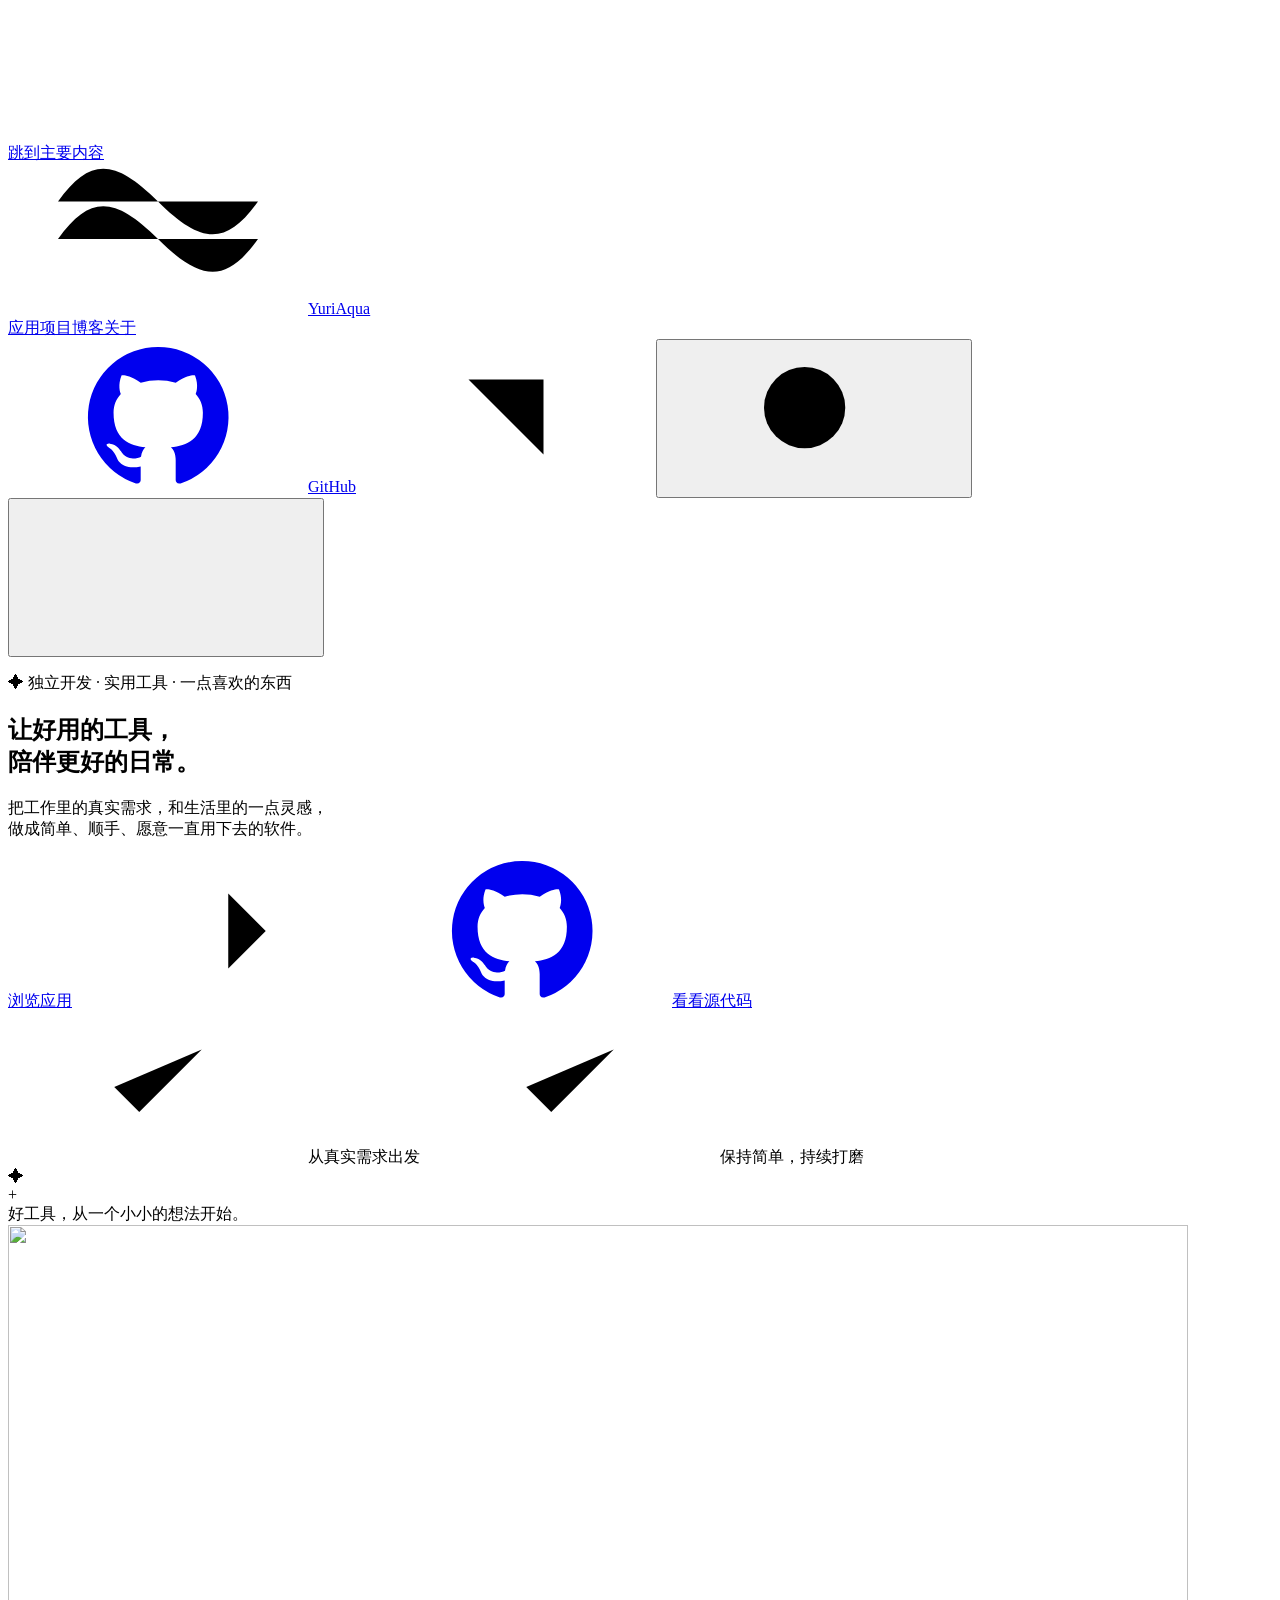
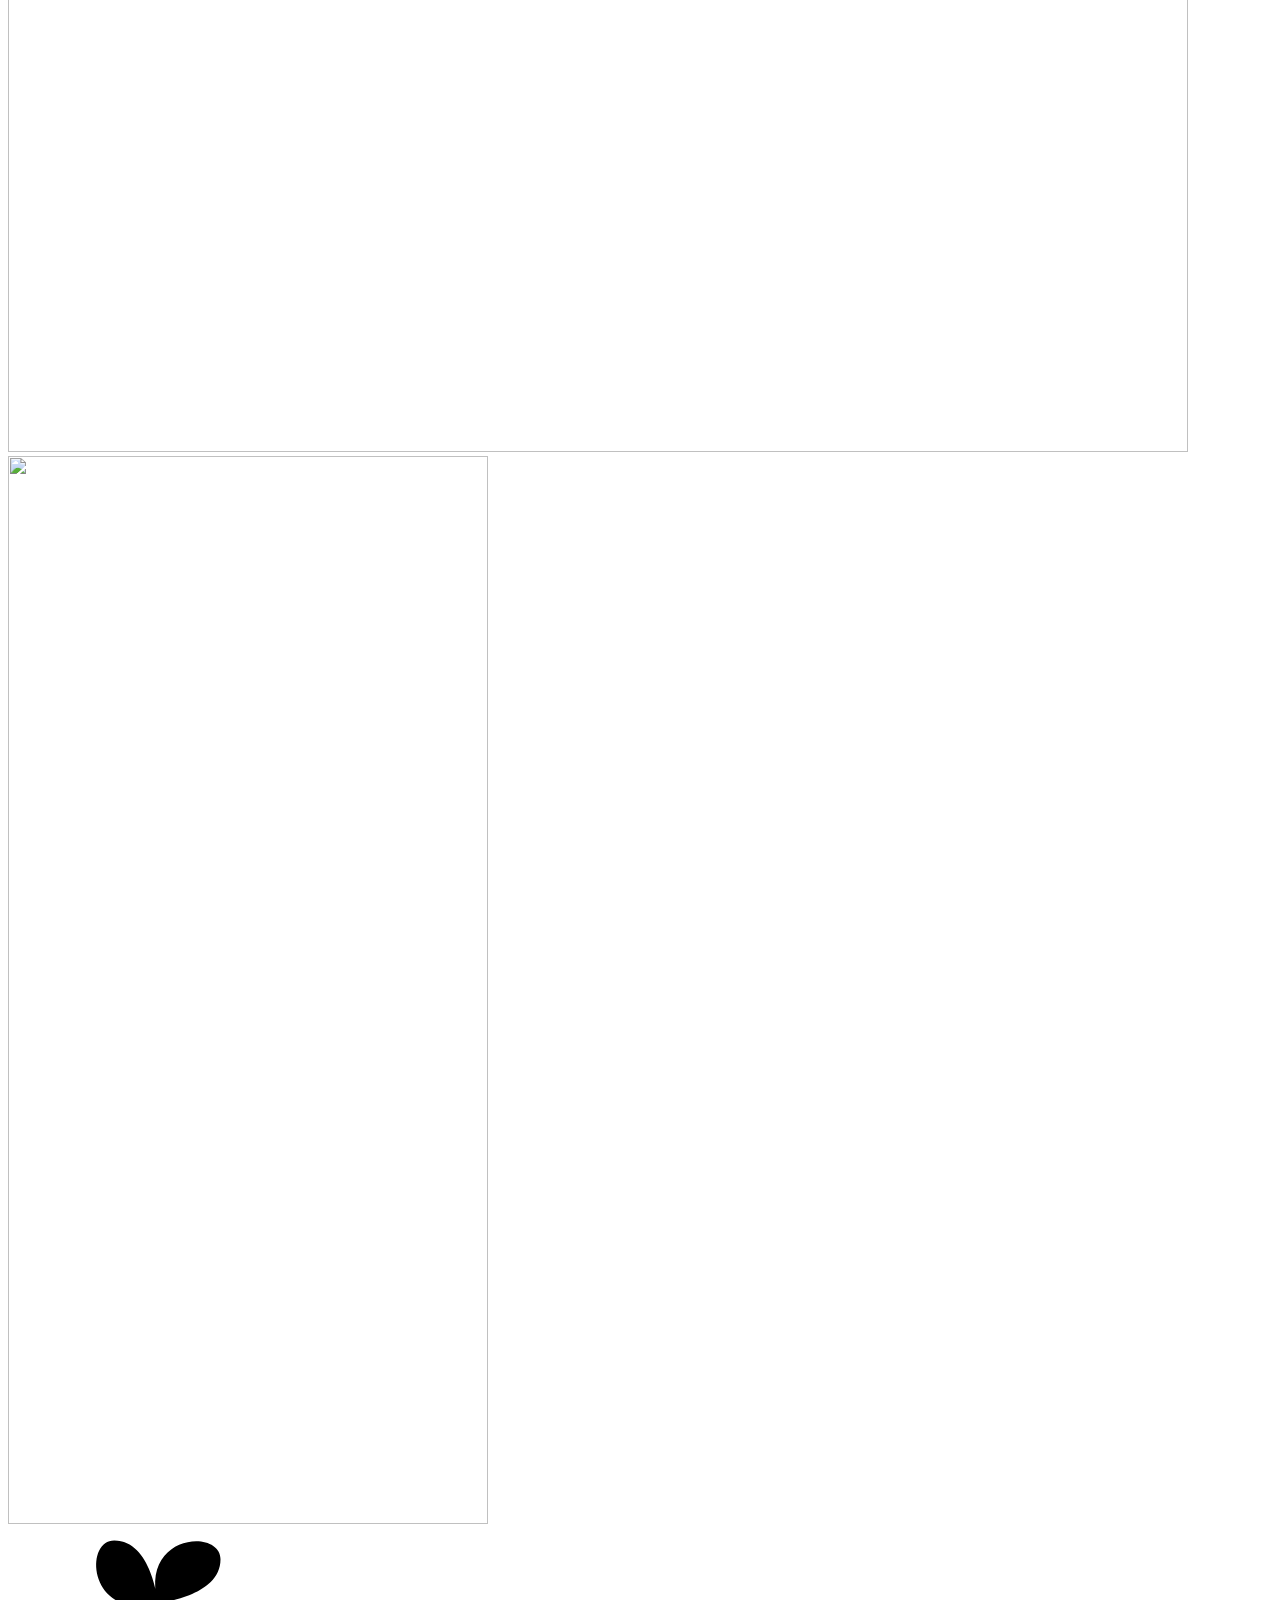
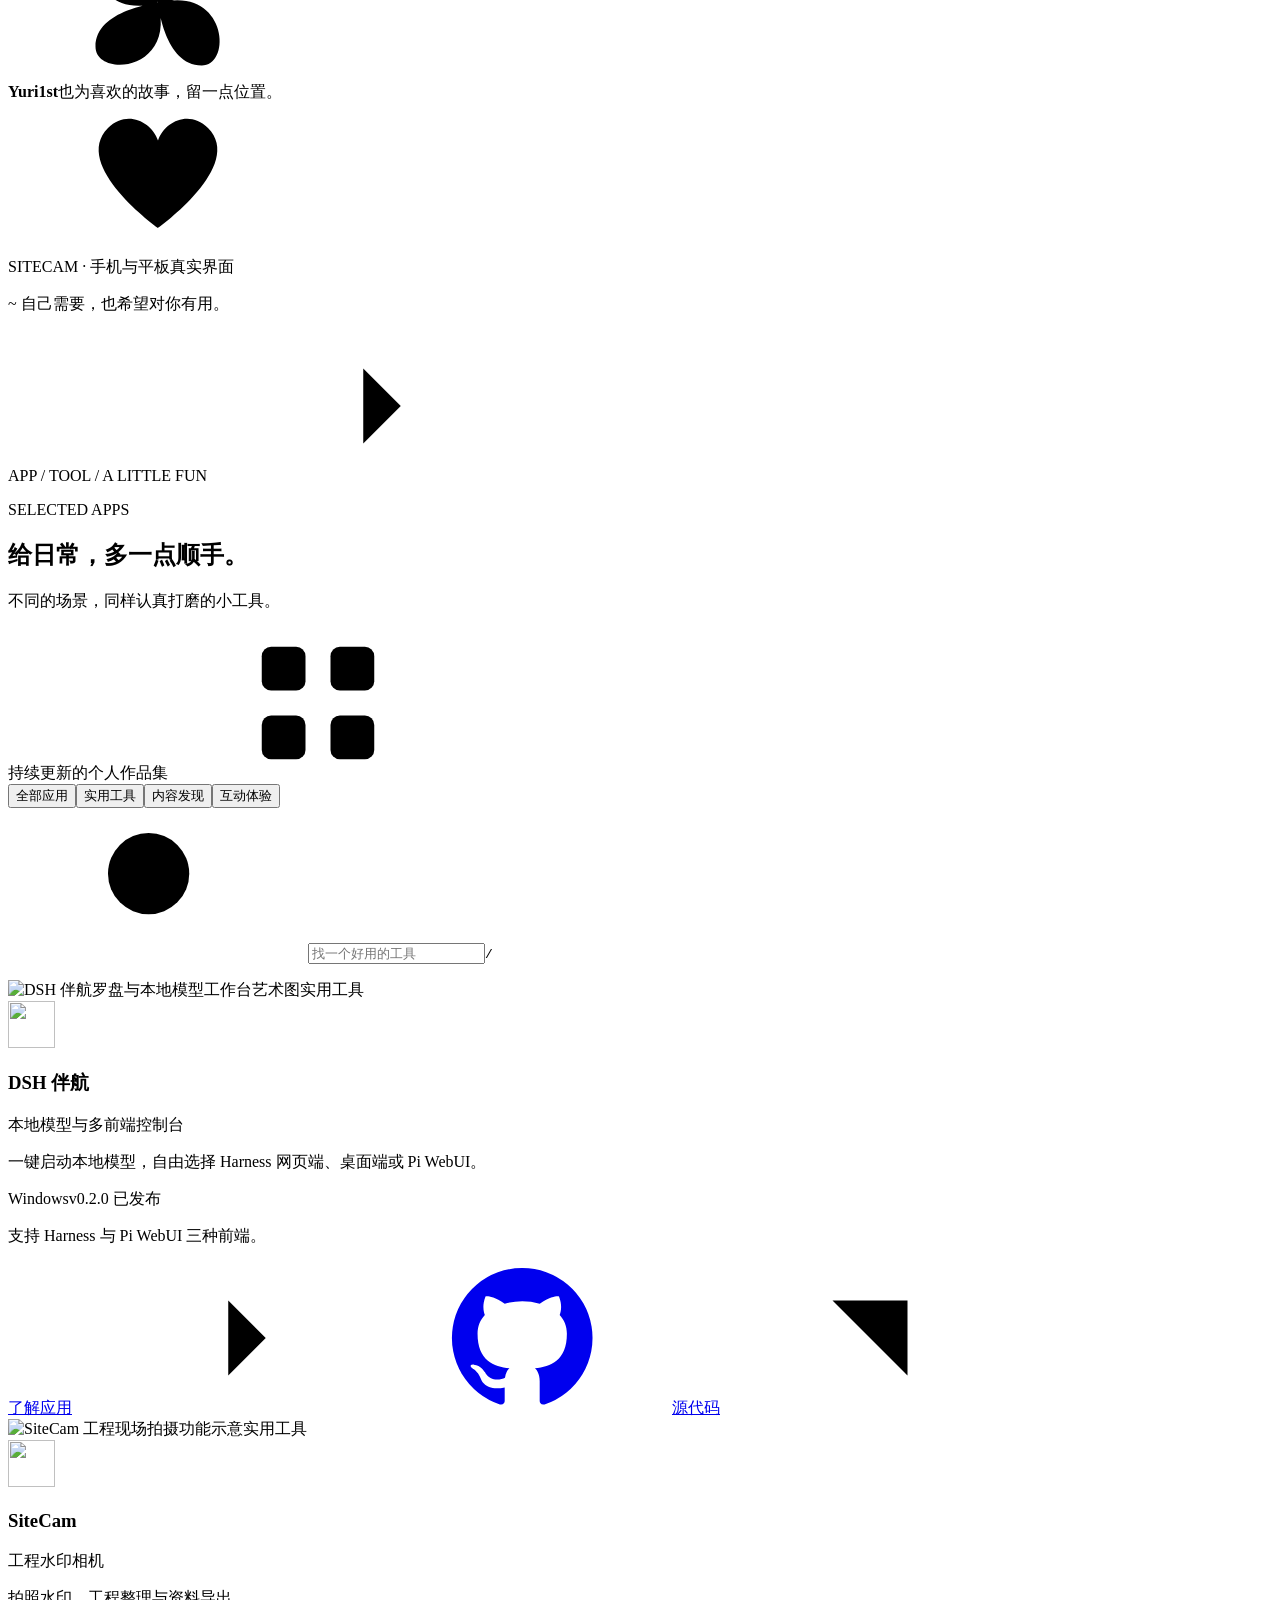
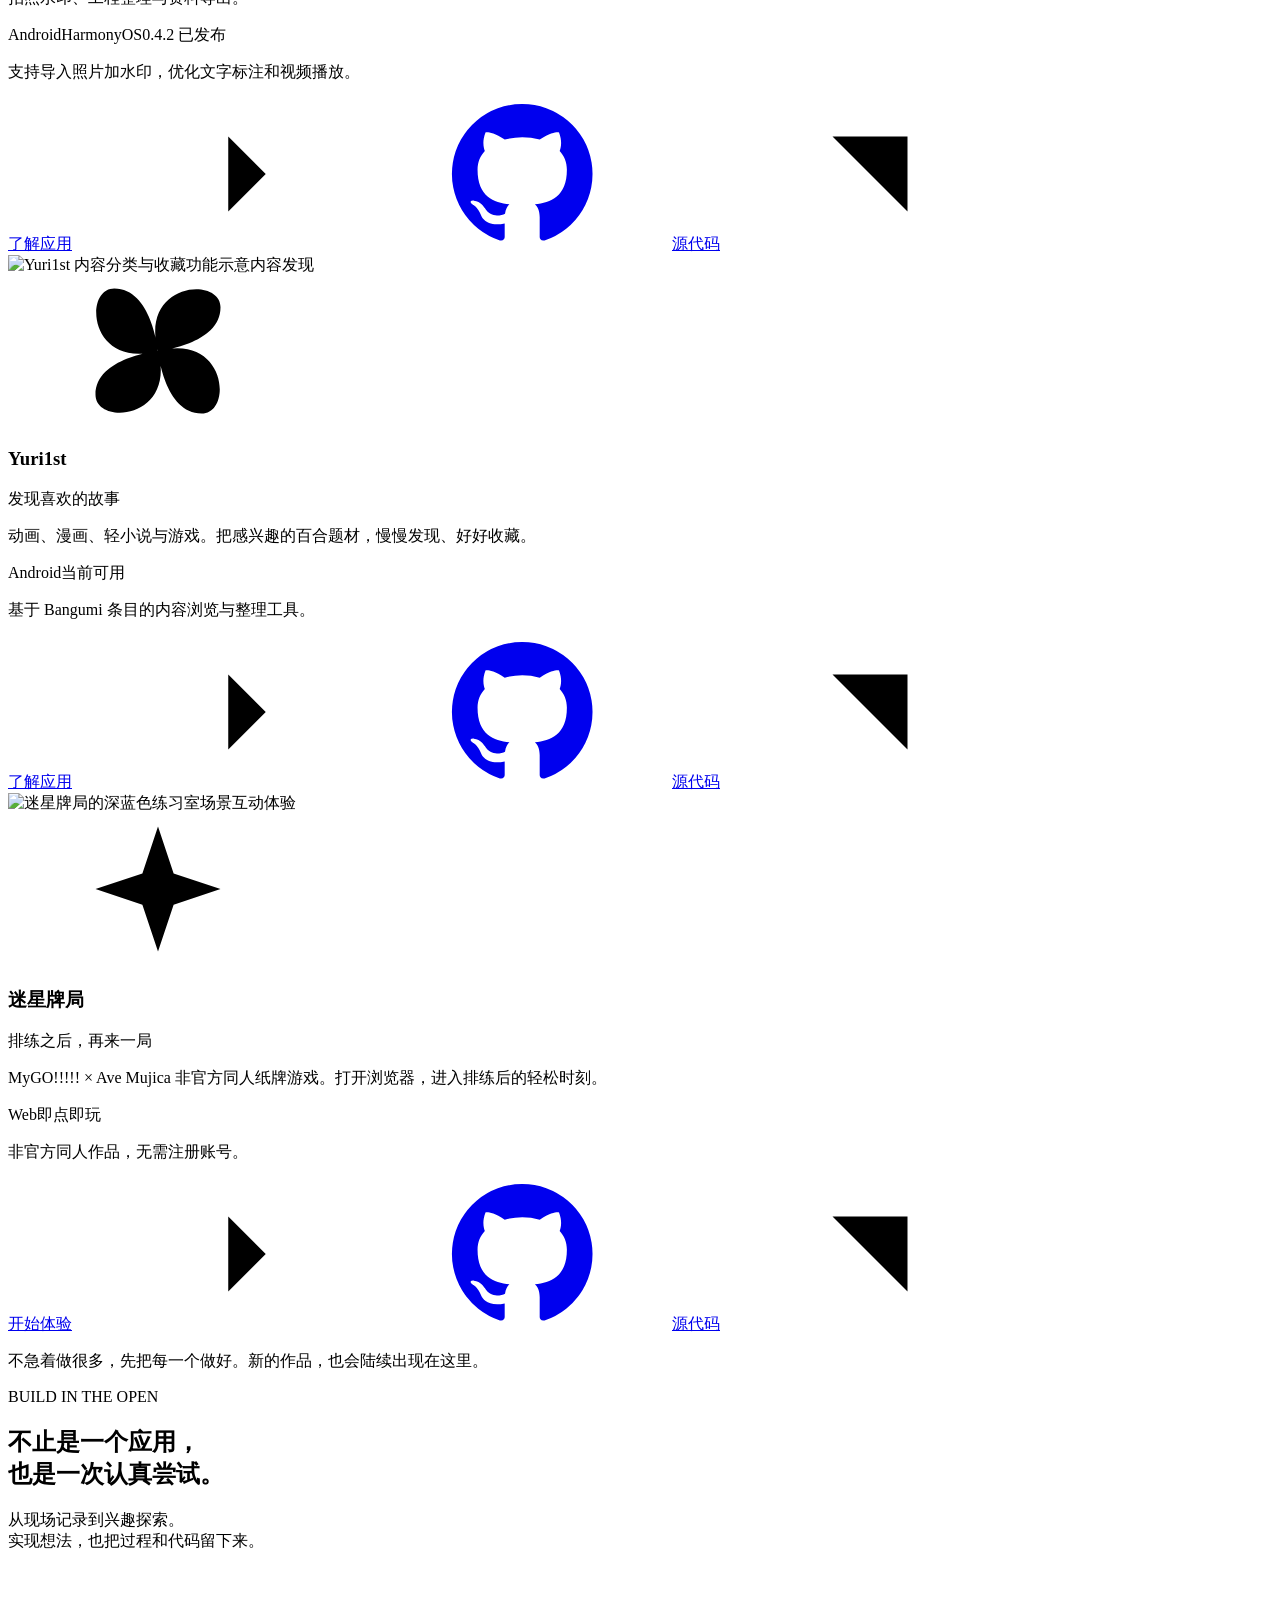
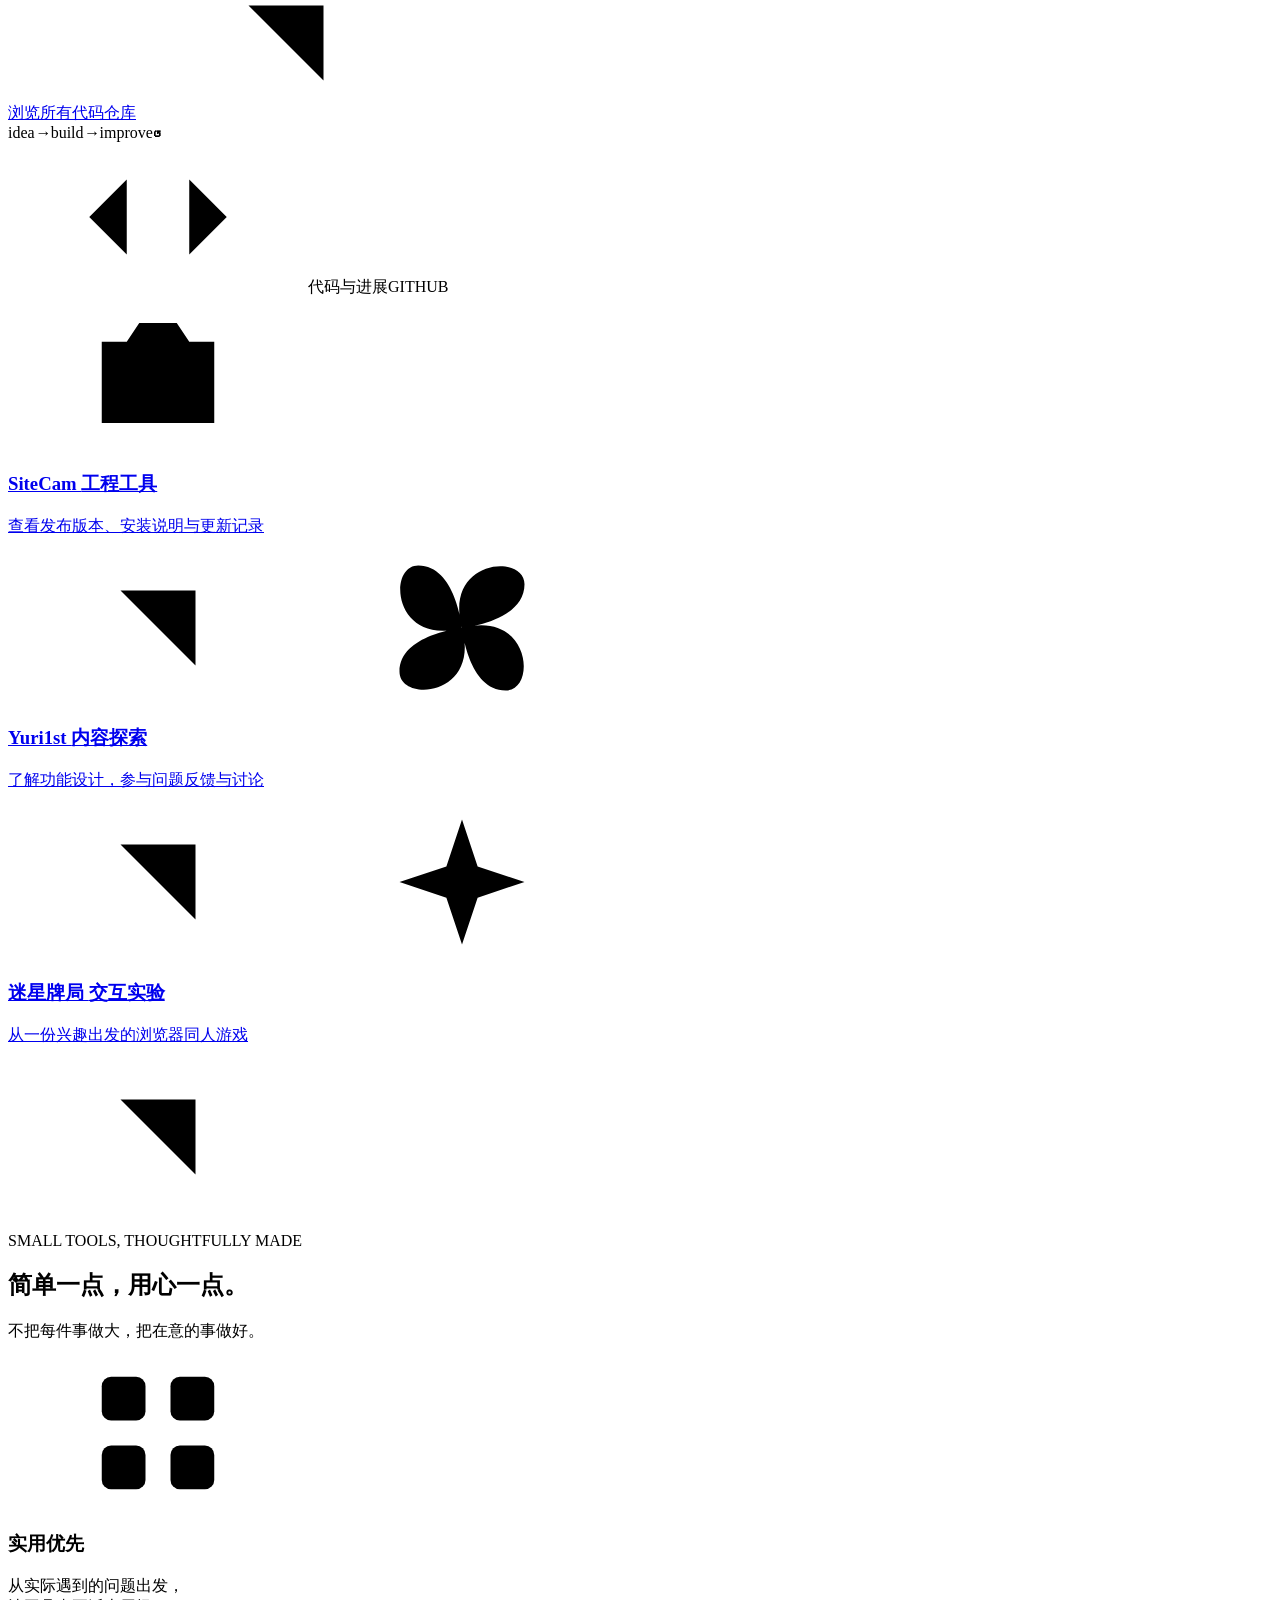
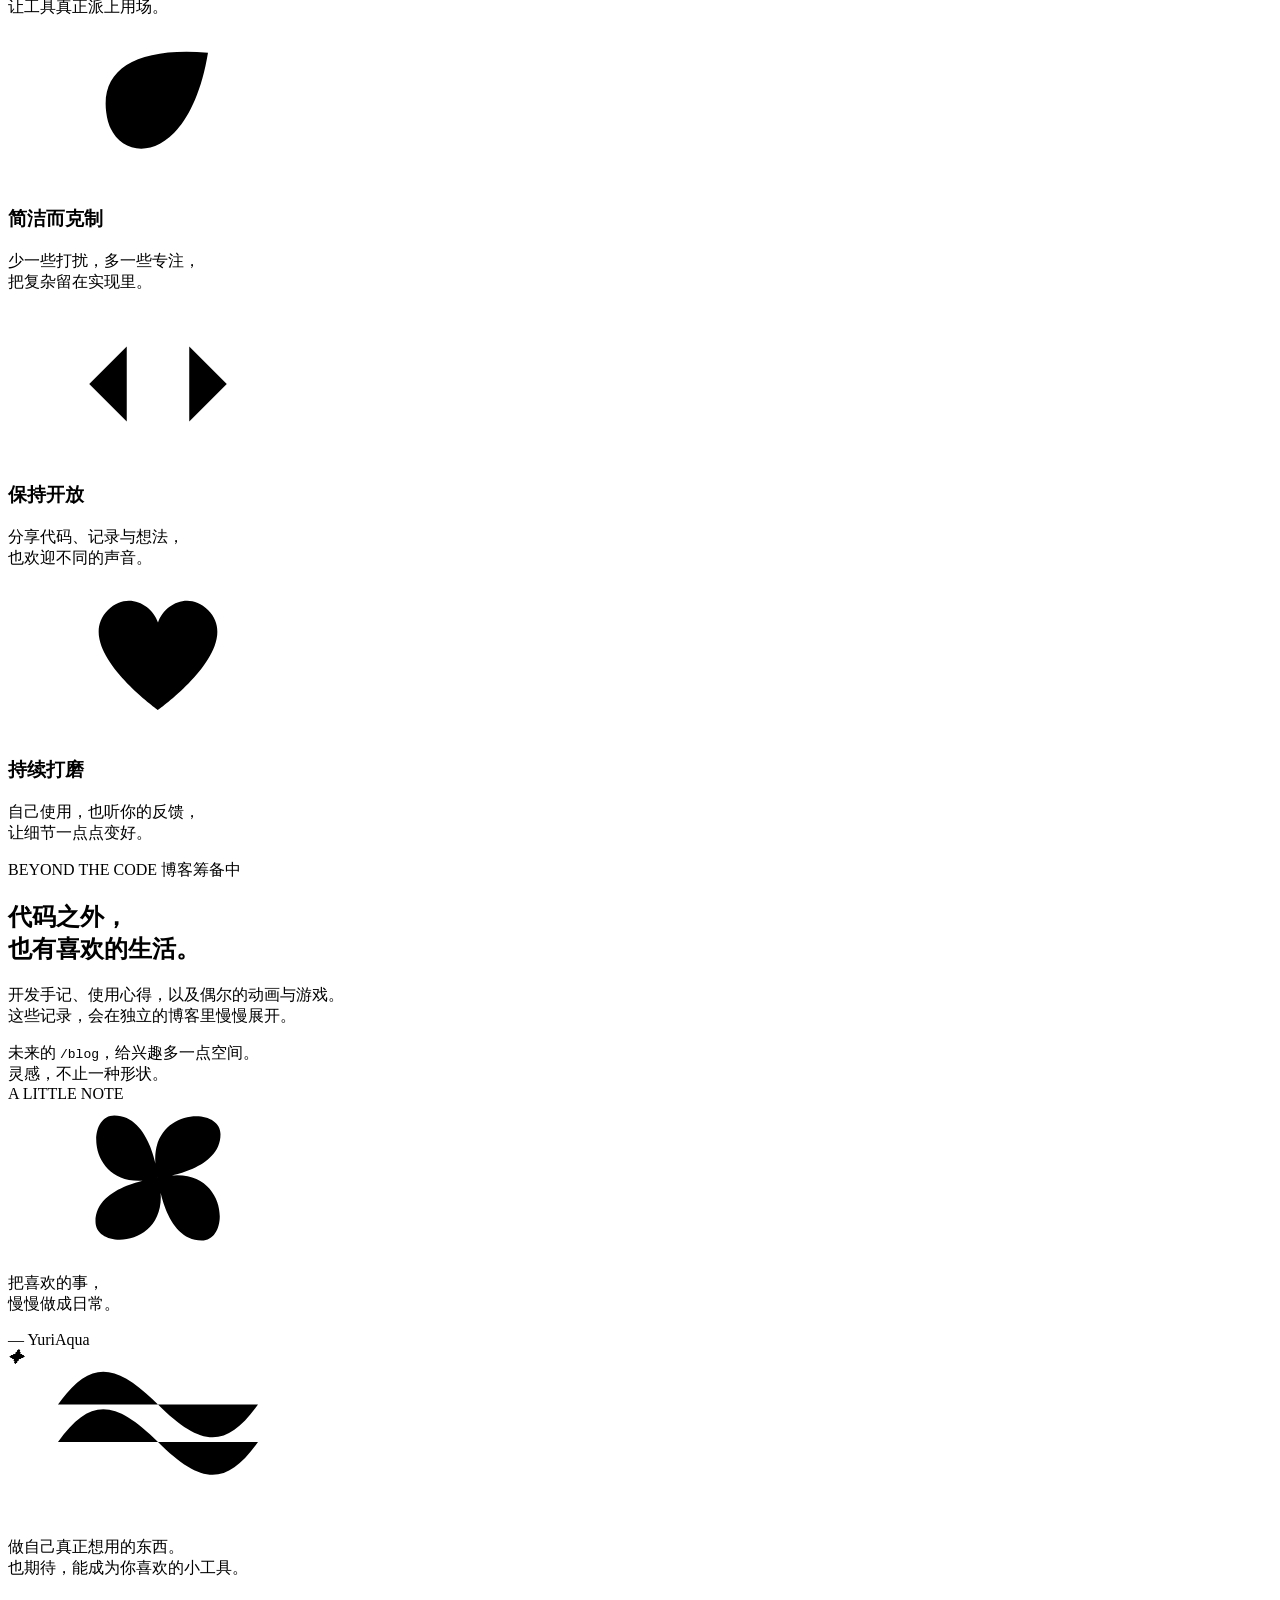
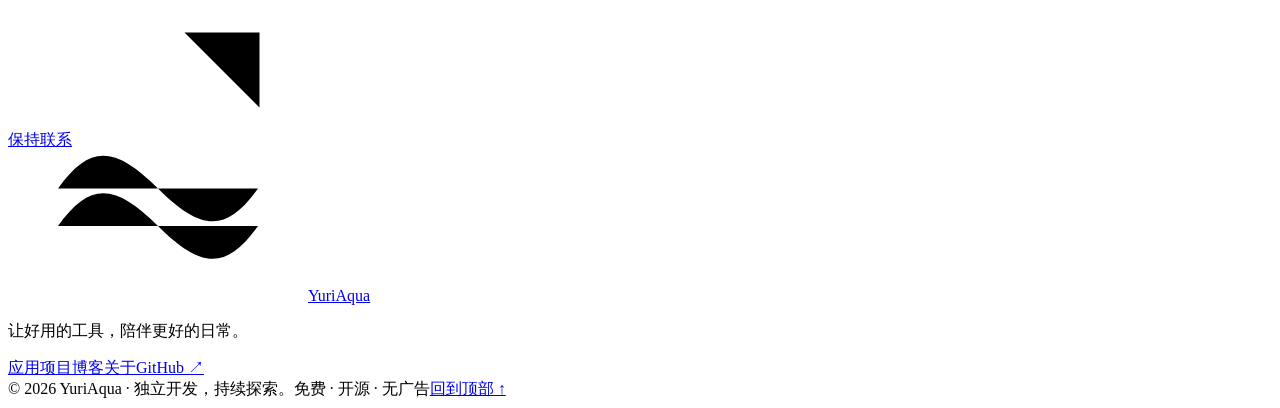
==== index.html @ 8c00f9ef "Simplify SiteCam v0.4.2 release summaries" ====
<!doctype html>
<html lang="zh-CN">
<head>
 <meta charset="utf-8"><meta name="viewport" content="width=device-width,initial-scale=1">
 <meta name="referrer" content="strict-origin-when-cross-origin">
 <meta name="description" content="YuriAqua：独立开发的实用应用、开放项目与小型软件实验。SiteCam、Yuri1st 与更多持续更新的作品。">
 <meta property="og:title" content="YuriAqua · 让好用的工具，陪伴更好的日常">
 <meta property="og:description" content="实用的应用、开放的项目，以及一点喜欢的东西。">
 <meta property="og:type" content="website"><meta property="og:url" content="https://yuriaqua.com/">
 <link rel="canonical" href="https://yuriaqua.com/">
 <meta name="theme-color" content="#f7f9fd"><meta name="color-scheme" content="light">
 <title>YuriAqua · 让好用的工具，陪伴更好的日常</title>
 <link rel="icon" href="/assets/home-v2/favicon.svg" type="image/svg+xml">
 <link rel="stylesheet" href="/assets/home-v2/styles.css?v=2"><script defer src="/assets/home-v2/app.js?v=2"></script>
</head>
<body>
<a class="skip-link" href="#main">跳到主要内容</a>
<svg class="svg-defs" xmlns="http://www.w3.org/2000/svg" aria-hidden="true"><defs>
 <symbol id="i-wave" viewBox="0 0 36 24"><path d="M2 12c5-7 9-7 16 0s11 7 16 0M2 6c5-7 9-7 16 0s11 7 16 0"/></symbol>
 <symbol id="i-arrow" viewBox="0 0 24 24"><path d="M4 12h15m-6-6 6 6-6 6"/></symbol>
 <symbol id="i-external" viewBox="0 0 24 24"><path d="M6 18 18 6M6 6h12v12"/></symbol>
 <symbol id="i-search" viewBox="0 0 24 24"><circle cx="10.5" cy="10.5" r="6.5"/><path d="m16 16 5 5"/></symbol>
 <symbol id="i-close" viewBox="0 0 24 24"><path d="m6 6 12 12M6 18 18 6"/></symbol>
 <symbol id="i-menu" viewBox="0 0 24 24"><path d="M4 7h16M4 12h16M4 17h16"/></symbol>
 <symbol id="i-code" viewBox="0 0 24 24"><path d="m7 6-6 6 6 6m10-12 6 6-6 6m-3-15-4 18"/></symbol>
 <symbol id="i-camera" viewBox="0 0 24 24"><path d="M3 7h4l2-3h6l2 3h4v13H3z"/><circle cx="12" cy="13" r="4"/></symbol>
 <symbol id="i-flower" viewBox="0 0 24 24"><path d="M12 12C1 15 0 2 5 2c6 0 7 10 7 10Zm0 0C9 1 22 0 22 5c0 6-10 7-10 7Zm0 0c11-3 12 10 7 10-6 0-7-10-7-10Zm0 0c3 11-10 12-10 7 0-6 10-7 10-7Z"/></symbol>
 <symbol id="i-star" viewBox="0 0 24 24"><path d="m12 2 2.5 7.5L22 12l-7.5 2.5L12 22l-2.5-7.5L2 12l7.5-2.5L12 2Z"/></symbol>
 <symbol id="i-check" viewBox="0 0 24 24"><path d="m5 12 4 4L19 6"/></symbol>
 <symbol id="i-leaf" viewBox="0 0 24 24"><path d="M20 3C8 2 2 6 4 14c2 7 13 7 16-11ZM3 22 15 9"/></symbol>
 <symbol id="i-heart" viewBox="0 0 24 24"><path d="M20 4c-3-3-7-1-8 2-1-3-5-5-8-2-6 6 8 16 8 16s14-10 8-16Z"/></symbol>
 <symbol id="i-grid" viewBox="0 0 24 24"><rect x="3" y="3" width="7" height="7" rx="1.5"/><rect x="14" y="3" width="7" height="7" rx="1.5"/><rect x="3" y="14" width="7" height="7" rx="1.5"/><rect x="14" y="14" width="7" height="7" rx="1.5"/></symbol>
 <symbol id="i-github" viewBox="0 0 24 24"><path fill="currentColor" stroke="none" d="M12 .8a11.2 11.2 0 0 0-3.54 21.83c.56.1.77-.24.77-.54v-2.17c-3.12.67-3.78-1.33-3.78-1.33-.51-1.3-1.24-1.64-1.24-1.64-1.02-.7.08-.69.08-.69 1.13.08 1.73 1.16 1.73 1.16 1 1.72 2.62 1.22 3.26.93.1-.73.39-1.22.71-1.5-2.49-.28-5.1-1.25-5.1-5.54 0-1.22.44-2.22 1.16-3-.12-.28-.5-1.42.11-2.96 0 0 .94-.3 3.08 1.15a10.73 10.73 0 0 1 5.6 0c2.14-1.45 3.08-1.15 3.08-1.15.61 1.54.23 2.68.11 2.96.72.78 1.15 1.78 1.15 3.01 0 4.3-2.61 5.25-5.11 5.53.4.35.76 1.03.76 2.08v3.16c0 .3.2.65.78.54A11.2 11.2 0 0 0 12 .8Z"/></symbol>
</defs></svg>
<header class="site-header"><div class="container nav-wrap">
 <a class="brand" href="/" aria-label="YuriAqua 首页"><svg class="brand-wave"><use href="#i-wave"/></svg><span>YuriAqua</span></a>
 <nav class="desktop-nav" aria-label="主导航"><a href="#apps">应用</a><a href="#projects">项目</a><a href="#notes">博客</a><a href="#about">关于</a></nav>
 <div class="nav-actions"><a class="github-nav" href="https://github.com/toydream525" target="_blank" rel="noopener noreferrer"><svg class="icon"><use href="#i-github"/></svg>GitHub<svg class="icon small"><use href="#i-external"/></svg></a><span class="nav-divider"></span><button class="icon-button search-trigger" type="button" aria-label="搜索应用"><svg class="icon"><use href="#i-search"/></svg></button><button id="menu-toggle" class="icon-button menu-toggle" type="button" aria-label="打开导航菜单" aria-controls="mobile-nav" aria-expanded="false"><svg class="icon"><use href="#i-menu"/></svg></button></div>
</div><nav id="mobile-nav" class="mobile-nav container" aria-label="手机导航" hidden><a href="#apps">应用</a><a href="#projects">项目</a><a href="#notes">博客</a><a href="#about">关于</a><a href="https://github.com/toydream525">GitHub ↗</a></nav></header>
<main id="main">
<section class="hero"><div class="hero-grid" aria-hidden="true"></div><div class="container hero-layout">
 <div class="hero-copy"><p class="eyebrow hero-eyebrow"><span class="tiny-star">✦</span> 独立开发 · 实用工具 · 一点喜欢的东西</p><h1>让好用的工具，<br><span>陪伴更好的日常。</span></h1><p class="hero-lead">把工作里的真实需求，和生活里的一点灵感，<br class="desktop-break">做成简单、顺手、愿意一直用下去的软件。</p><div class="hero-actions"><a class="button primary" href="#apps">浏览应用<svg class="icon"><use href="#i-arrow"/></svg></a><a class="button secondary" href="https://github.com/toydream525" target="_blank" rel="noopener noreferrer"><svg class="icon"><use href="#i-github"/></svg>看看源代码</a></div><div class="hero-values"><span><svg class="icon"><use href="#i-check"/></svg>从真实需求出发</span><span><svg class="icon"><use href="#i-check"/></svg>保持简单，持续打磨</span></div></div>
 <div class="hero-visual" role="img" aria-label="SiteCam 平板工程管理与手机水印设置真机界面组合展示">
  <div class="visual-orbit orbit-one"></div><div class="visual-orbit orbit-two"></div><div class="visual-spark spark-one">✦</div><div class="visual-spark spark-two">+</div>
  <div class="floating-label top-label"><span class="label-dot"></span>好工具，从一个小小的想法开始。</div>
  <div class="tablet"><div class="tablet-camera"></div><img src="/assets/home-v2/sitecam-tablet.webp" width="1180" height="827" alt="" fetchpriority="high"></div>
  <div class="phone"><div class="phone-speaker"></div><img src="/assets/home-v2/sitecam-phone.webp" width="480" height="1068" alt="" fetchpriority="high"></div>
  <div class="floating-product"><span class="flower-mark"><svg class="icon"><use href="#i-flower"/></svg></span><div><b>Yuri1st</b><span>也为喜欢的故事，留一点位置。</span></div><svg class="icon"><use href="#i-heart"/></svg></div>
  <span class="visual-caption">SITECAM · 手机与平板真实界面</span>
 </div>
</div></section>
<div class="container intro-line"><p><span class="mini-wave">~</span> 自己需要，也希望对你有用。</p><span>APP / TOOL / A LITTLE FUN<svg class="icon"><use href="#i-arrow"/></svg></span></div>
<section id="apps" class="container section apps-section" aria-labelledby="apps-heading">
 <div class="section-heading"><div><p class="eyebrow">SELECTED APPS</p><h2 id="apps-heading">给日常，多一点顺手。</h2><p class="section-description">不同的场景，同样认真打磨的小工具。</p></div><span class="section-side">持续更新的个人作品集<svg class="icon"><use href="#i-grid"/></svg></span></div>
 <div class="catalog-toolbar"><div class="filter-group" role="group" aria-label="按类型筛选应用"><!-- FILTERS:START -->
<button class="filter-button" type="button" data-filter="all" aria-pressed="true">全部应用</button><button class="filter-button" type="button" data-filter="实用工具" aria-pressed="false">实用工具</button><button class="filter-button" type="button" data-filter="内容发现" aria-pressed="false">内容发现</button><button class="filter-button" type="button" data-filter="互动体验" aria-pressed="false">互动体验</button>
<!-- FILTERS:END --></div><label class="catalog-search"><svg class="icon"><use href="#i-search"/></svg><input id="app-search" type="search" placeholder="找一个好用的工具" aria-label="搜索应用、用途或平台" autocomplete="off"><kbd>/</kbd></label></div>
 <p id="catalog-status" class="sr-only" role="status" aria-live="polite"></p>
 <div class="app-grid" id="app-grid"><!-- APPS:START -->
<article class="app-card" data-id="dsh-companion" data-category="实用工具" data-search="dsh 伴航 本地模型与多前端控制台 实用工具 一键启动本地模型，自由选择 harness 网页端、桌面端或 pi webui。 windows" aria-labelledby="title-dsh-companion">
 <div class="app-cover"><img src="/assets/home-v2/dsh-companion-cover.webp" alt="DSH 伴航罗盘与本地模型工作台艺术图" width="960" height="600" loading="lazy"><span class="app-category">实用工具</span></div>
 <div class="app-body"><div class="app-title-row"><span class="app-mark blue" aria-hidden="true"><img src="/assets/home-v2/dsh-companion-icon.png" width="47" height="47" alt="" loading="lazy"></span><div><h3 id="title-dsh-companion">DSH 伴航</h3><p class="app-subtitle">本地模型与多前端控制台</p></div></div>
 <p class="app-description">一键启动本地模型，自由选择 Harness 网页端、桌面端或 Pi WebUI。</p><div class="app-platforms"><span class="platform-tag">Windows</span><span class="app-status">v0.2.0 已发布</span></div><p class="app-note">支持 Harness 与 Pi WebUI 三种前端。</p>
 <div class="app-actions"><a class="app-link" href="/harness/" aria-label="了解应用：DSH 伴航">了解应用<svg class="icon" aria-hidden="true"><use href="#i-arrow"/></svg></a><a class="source-link" href="https://github.com/toydream525/deepseek-harness-companion" target="_blank" rel="noopener noreferrer" aria-label="DSH 伴航 的源代码"><svg class="icon" aria-hidden="true"><use href="#i-github"/></svg>源代码<svg class="icon" aria-hidden="true"><use href="#i-external"/></svg></a></div></div></article>
<article class="app-card" data-id="sitecam" data-category="实用工具" data-search="sitecam 工程水印相机 实用工具 拍照水印、工程整理与资料导出 导入照片加水印 文字标注拖动 再次编辑 视频预览 android harmonyos" aria-labelledby="title-sitecam">
 <div class="app-cover"><img src="/assets/home-v2/sitecam-cover.webp" alt="SiteCam 工程现场拍摄功能示意" width="960" height="600" loading="lazy"><span class="app-category">实用工具</span></div>
 <div class="app-body"><div class="app-title-row"><span class="app-mark blue" aria-hidden="true"><img src="/assets/home-v2/sitecam-icon.webp" width="47" height="47" alt="" loading="lazy"></span><div><h3 id="title-sitecam">SiteCam</h3><p class="app-subtitle">工程水印相机</p></div></div>
 <p class="app-description">拍照水印、工程整理与资料导出。</p><div class="app-platforms"><span class="platform-tag">Android</span><span class="platform-tag">HarmonyOS</span><span class="app-status">0.4.2 已发布</span></div><p class="app-note">支持导入照片加水印，优化文字标注和视频播放。</p>
 <div class="app-actions"><a class="app-link" href="/sitecam/" aria-label="了解应用：SiteCam">了解应用<svg class="icon" aria-hidden="true"><use href="#i-arrow"/></svg></a><a class="source-link" href="https://github.com/toydream525/SiteCam" target="_blank" rel="noopener noreferrer" aria-label="SiteCam 的源代码"><svg class="icon" aria-hidden="true"><use href="#i-github"/></svg>源代码<svg class="icon" aria-hidden="true"><use href="#i-external"/></svg></a></div></div></article>
<article class="app-card" data-id="yuri1st" data-category="内容发现" data-search="yuri1st 发现喜欢的故事 内容发现 动画、漫画、轻小说与游戏。把感兴趣的百合题材，慢慢发现、好好收藏。 android" aria-labelledby="title-yuri1st">
 <div class="app-cover"><img src="/assets/home-v2/yuri1st-cover.webp" alt="Yuri1st 内容分类与收藏功能示意" width="960" height="600" loading="lazy"><span class="app-category">内容发现</span></div>
 <div class="app-body"><div class="app-title-row"><span class="app-mark pink" aria-hidden="true"><svg class="icon" aria-hidden="true"><use href="#i-flower"/></svg></span><div><h3 id="title-yuri1st">Yuri1st</h3><p class="app-subtitle">发现喜欢的故事</p></div></div>
 <p class="app-description">动画、漫画、轻小说与游戏。把感兴趣的百合题材，慢慢发现、好好收藏。</p><div class="app-platforms"><span class="platform-tag">Android</span><span class="app-status">当前可用</span></div><p class="app-note">基于 Bangumi 条目的内容浏览与整理工具。</p>
 <div class="app-actions"><a class="app-link" href="/Yuri1st/" aria-label="了解应用：Yuri1st">了解应用<svg class="icon" aria-hidden="true"><use href="#i-arrow"/></svg></a><a class="source-link" href="https://github.com/toydream525/Yuri1st" target="_blank" rel="noopener noreferrer" aria-label="Yuri1st 的源代码"><svg class="icon" aria-hidden="true"><use href="#i-github"/></svg>源代码<svg class="icon" aria-hidden="true"><use href="#i-external"/></svg></a></div></div></article>
<article class="app-card" data-id="mygo" data-category="互动体验" data-search="迷星牌局 排练之后，再来一局 互动体验 mygo!!!!! × ave mujica 非官方同人纸牌游戏。打开浏览器，进入排练后的轻松时刻。 web" aria-labelledby="title-mygo">
 <div class="app-cover"><img src="/assets/home-v2/mygo-cover.webp" alt="迷星牌局的深蓝色练习室场景" width="960" height="600" loading="lazy"><span class="app-category">互动体验</span></div>
 <div class="app-body"><div class="app-title-row"><span class="app-mark navy" aria-hidden="true"><svg class="icon" aria-hidden="true"><use href="#i-star"/></svg></span><div><h3 id="title-mygo">迷星牌局</h3><p class="app-subtitle">排练之后，再来一局</p></div></div>
 <p class="app-description">MyGO!!!!! × Ave Mujica 非官方同人纸牌游戏。打开浏览器，进入排练后的轻松时刻。</p><div class="app-platforms"><span class="platform-tag">Web</span><span class="app-status">即点即玩</span></div><p class="app-note">非官方同人作品，无需注册账号。</p>
 <div class="app-actions"><a class="app-link" href="/mygo/" aria-label="开始体验：迷星牌局">开始体验<svg class="icon" aria-hidden="true"><use href="#i-arrow"/></svg></a><a class="source-link" href="https://github.com/toydream525/mygo-demo" target="_blank" rel="noopener noreferrer" aria-label="迷星牌局 的源代码"><svg class="icon" aria-hidden="true"><use href="#i-github"/></svg>源代码<svg class="icon" aria-hidden="true"><use href="#i-external"/></svg></a></div></div></article>
<!-- APPS:END --></div>
 <div id="empty-state" class="empty-state" hidden><svg class="icon"><use href="#i-search"/></svg><h3>暂时没有找到这个工具</h3><p>换一个关键词，或者看看全部应用。</p><button class="button secondary" id="reset-search" type="button">查看全部应用</button></div>
 <button class="button secondary load-more" type="button" id="load-more" hidden>显示更多应用<svg class="icon"><use href="#i-arrow"/></svg></button>
 <p class="catalog-note"><span class="status-dot"></span>不急着做很多，先把每一个做好。新的作品，也会陆续出现在这里。</p>
</section>
<section id="projects" class="project-section"><div class="container project-layout"><div class="project-intro"><p class="eyebrow">BUILD IN THE OPEN</p><h2>不止是一个应用，<br>也是一次认真尝试。</h2><p>从现场记录到兴趣探索。<br>实现想法，也把过程和代码留下来。</p><a class="text-link" href="https://github.com/toydream525?tab=repositories" target="_blank" rel="noopener noreferrer">浏览所有代码仓库<svg class="icon"><use href="#i-external"/></svg></a><div class="code-decoration" aria-hidden="true"><span>idea</span><i>→</i><span>build</span><i>→</i><span>improve</span><b>↺</b></div></div><div class="project-panel"><div class="panel-heading"><span><svg class="icon"><use href="#i-code"/></svg>代码与进展</span><span class="panel-source">GITHUB</span></div>
<a class="project-row" href="https://github.com/toydream525/SiteCam/releases/latest" target="_blank" rel="noopener noreferrer"><span class="repo-icon blue"><svg class="icon"><use href="#i-camera"/></svg></span><div><h3>SiteCam <span>工程工具</span></h3><p>查看发布版本、安装说明与更新记录</p></div><svg class="icon row-arrow"><use href="#i-external"/></svg></a>
<a class="project-row" href="https://github.com/toydream525/Yuri1st" target="_blank" rel="noopener noreferrer"><span class="repo-icon pink"><svg class="icon"><use href="#i-flower"/></svg></span><div><h3>Yuri1st <span>内容探索</span></h3><p>了解功能设计，参与问题反馈与讨论</p></div><svg class="icon row-arrow"><use href="#i-external"/></svg></a>
<a class="project-row" href="https://github.com/toydream525/mygo-demo" target="_blank" rel="noopener noreferrer"><span class="repo-icon violet"><svg class="icon"><use href="#i-star"/></svg></span><div><h3>迷星牌局 <span>交互实验</span></h3><p>从一份兴趣出发的浏览器同人游戏</p></div><svg class="icon row-arrow"><use href="#i-external"/></svg></a>
</div></div></section>
<section id="about" class="container section principles-section"><div class="section-heading compact-heading"><div><p class="eyebrow">SMALL TOOLS, THOUGHTFULLY MADE</p><h2>简单一点，用心一点。</h2></div><p class="section-description">不把每件事做大，把在意的事做好。</p></div><div class="principles"><article><svg class="icon"><use href="#i-grid"/></svg><h3>实用优先</h3><p>从实际遇到的问题出发，<br>让工具真正派上用场。</p></article><article><svg class="icon"><use href="#i-leaf"/></svg><h3>简洁而克制</h3><p>少一些打扰，多一些专注，<br>把复杂留在实现里。</p></article><article><svg class="icon"><use href="#i-code"/></svg><h3>保持开放</h3><p>分享代码、记录与想法，<br>也欢迎不同的声音。</p></article><article><svg class="icon"><use href="#i-heart"/></svg><h3>持续打磨</h3><p>自己使用，也听你的反馈，<br>让细节一点点变好。</p></article></div></section>
<section id="notes" class="container notes-section"><div class="notes-card"><div class="notes-copy"><p class="eyebrow">BEYOND THE CODE <span>博客筹备中</span></p><h2>代码之外，<br>也有喜欢的生活。</h2><p>开发手记、使用心得，以及偶尔的动画与游戏。<br>这些记录，会在独立的博客里慢慢展开。</p><span class="coming-note">未来的 <code>/blog</code>，给兴趣多一点空间。</span></div><div class="notes-art" aria-hidden="true"><div class="note-paper paper-back"><span>灵感，不止一种形状。</span></div><div class="note-paper paper-front"><span class="paper-label">A LITTLE NOTE</span><div class="paper-flower"><svg><use href="#i-flower"/></svg></div><p>把喜欢的事，<br>慢慢做成日常。</p><span class="paper-signature">— YuriAqua</span></div><i class="note-spark">✦</i></div></div></section>
<section class="container closing"><div><svg class="brand-wave"><use href="#i-wave"/></svg><p>做自己真正想用的东西。<br><span>也期待，能成为你喜欢的小工具。</span></p></div><a class="button secondary" href="https://github.com/toydream525" target="_blank" rel="noopener noreferrer">保持联系<svg class="icon"><use href="#i-external"/></svg></a></section>
</main>
<footer class="site-footer"><div class="container footer-top"><a class="brand" href="/"><svg class="brand-wave"><use href="#i-wave"/></svg><span>YuriAqua</span></a><p>让好用的工具，陪伴更好的日常。</p><nav aria-label="页脚导航"><a href="#apps">应用</a><a href="#projects">项目</a><a href="#notes">博客</a><a href="#about">关于</a><a href="https://github.com/toydream525" target="_blank" rel="noopener noreferrer">GitHub ↗</a></nav></div><div class="container footer-bottom"><span>© <span id="year">2026</span> YuriAqua · 独立开发，持续探索。</span><span>免费 · 开源 · 无广告</span><a href="#main">回到顶部 ↑</a></div></footer>
</body></html>
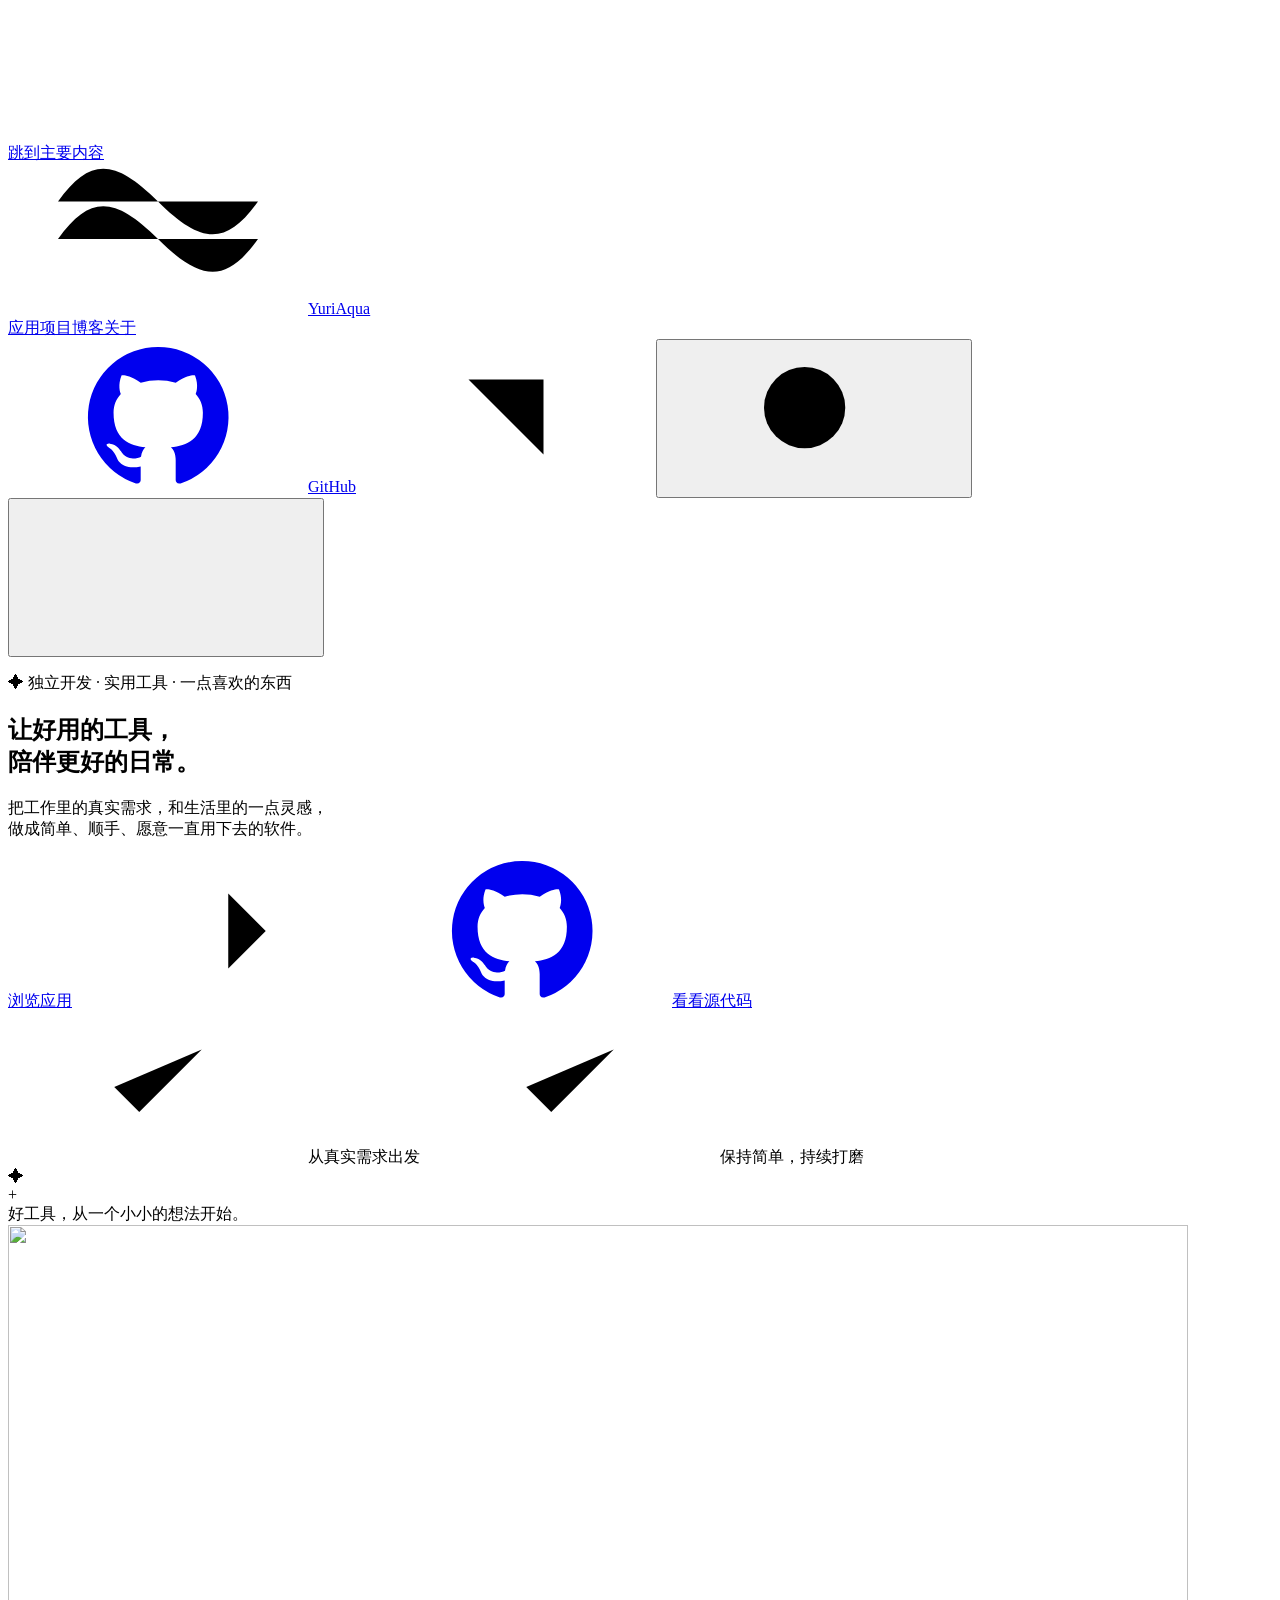
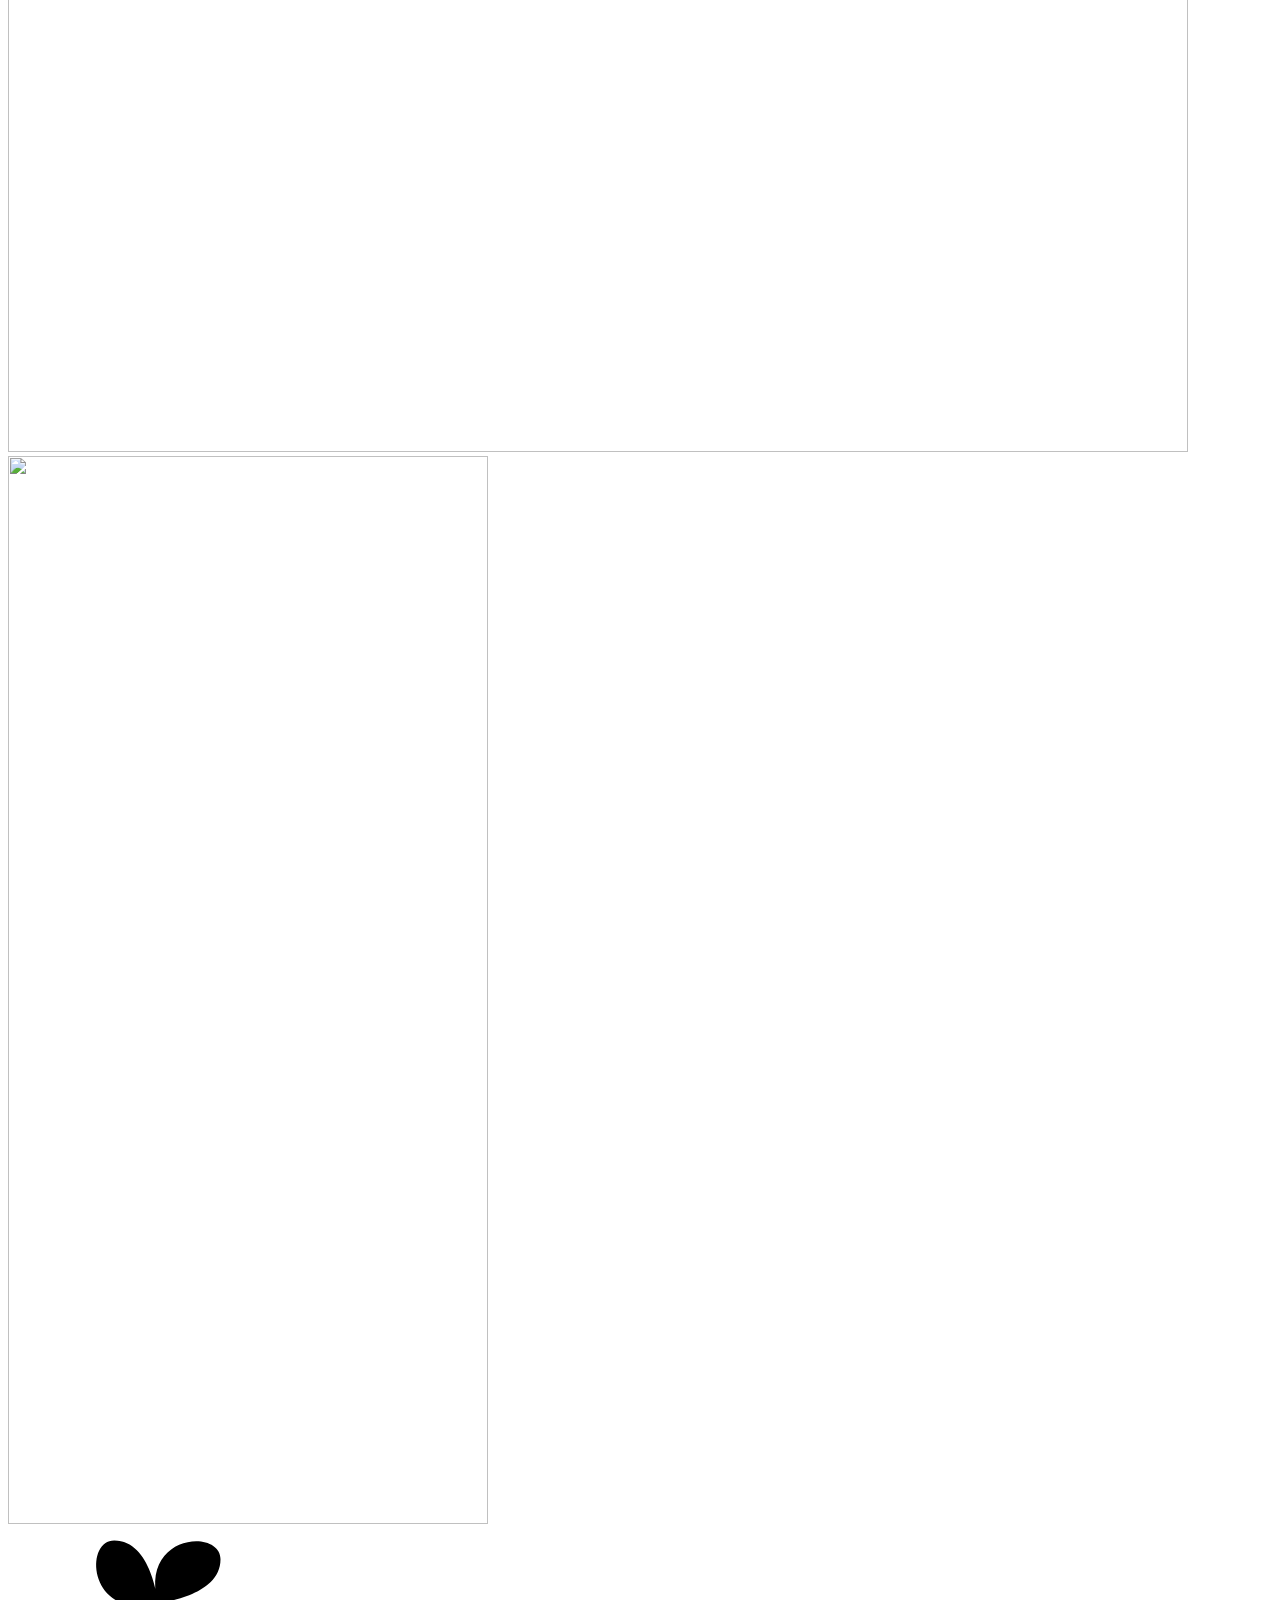
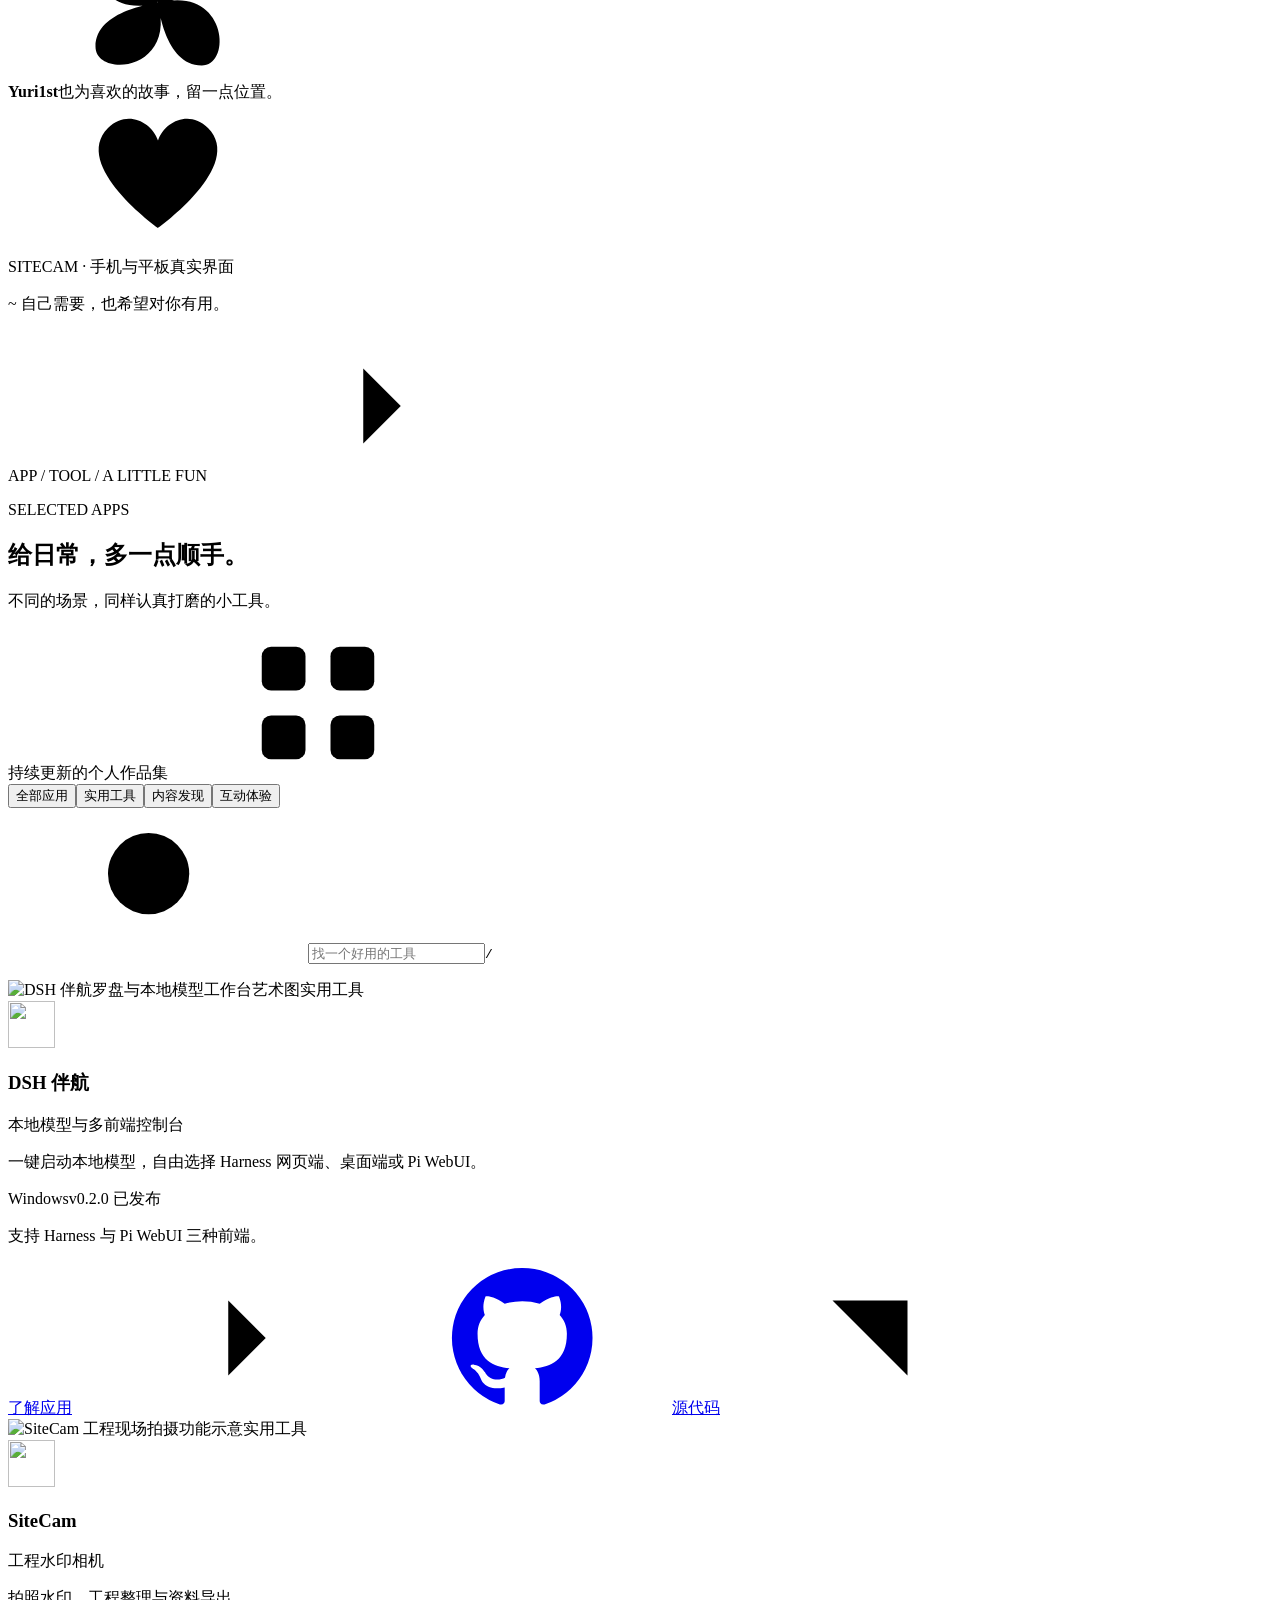
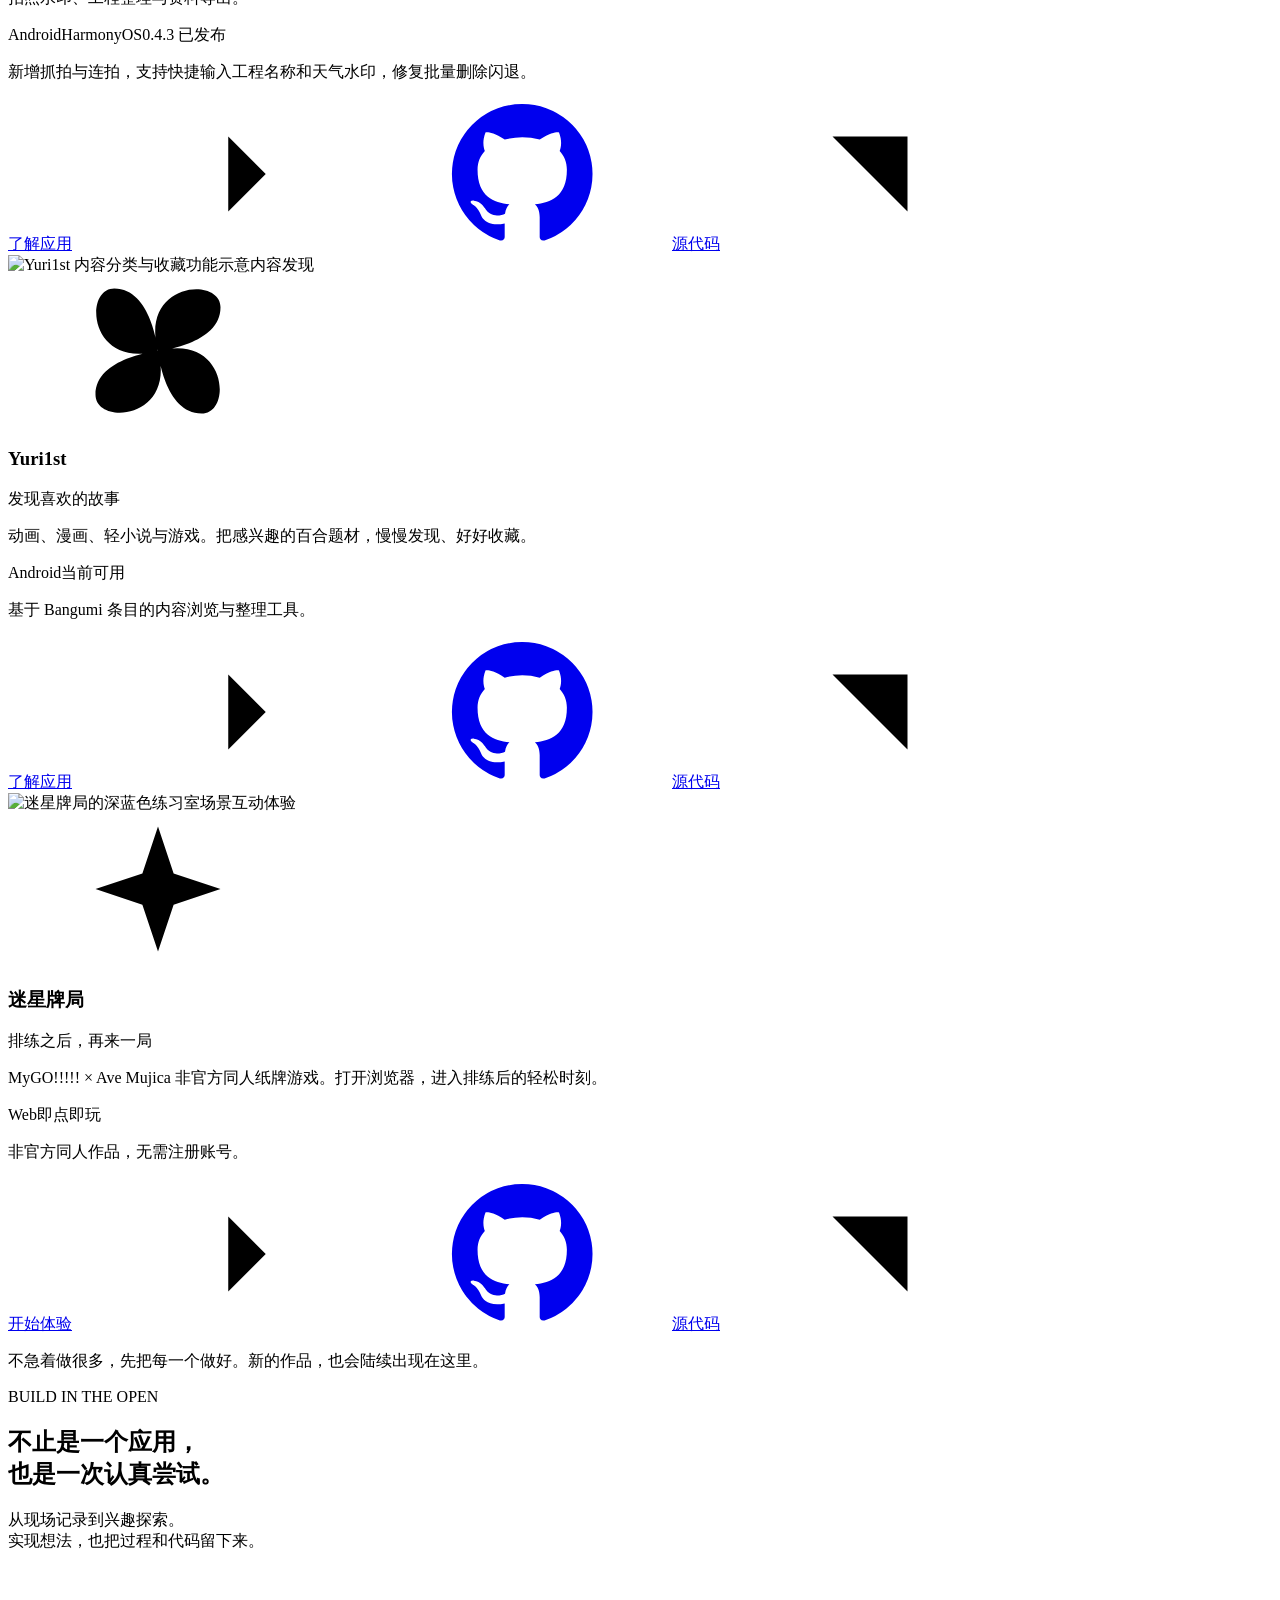
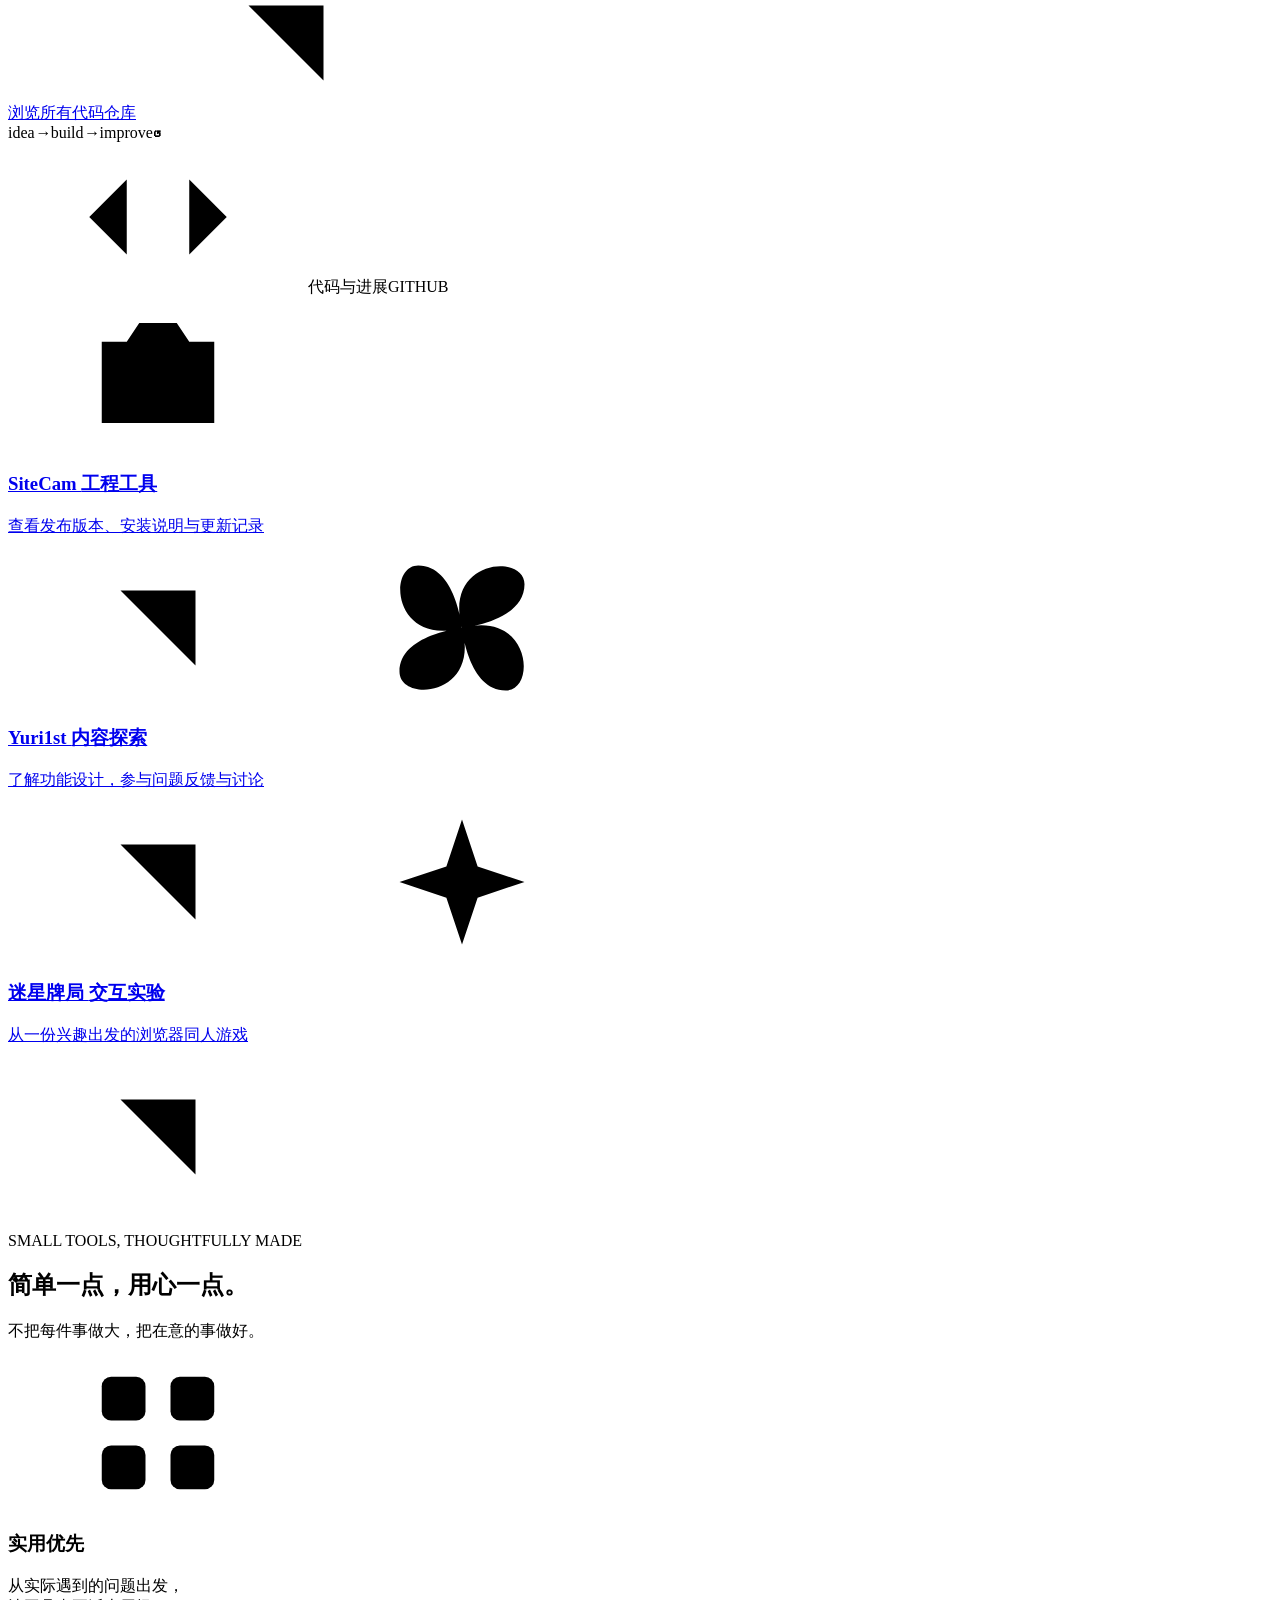
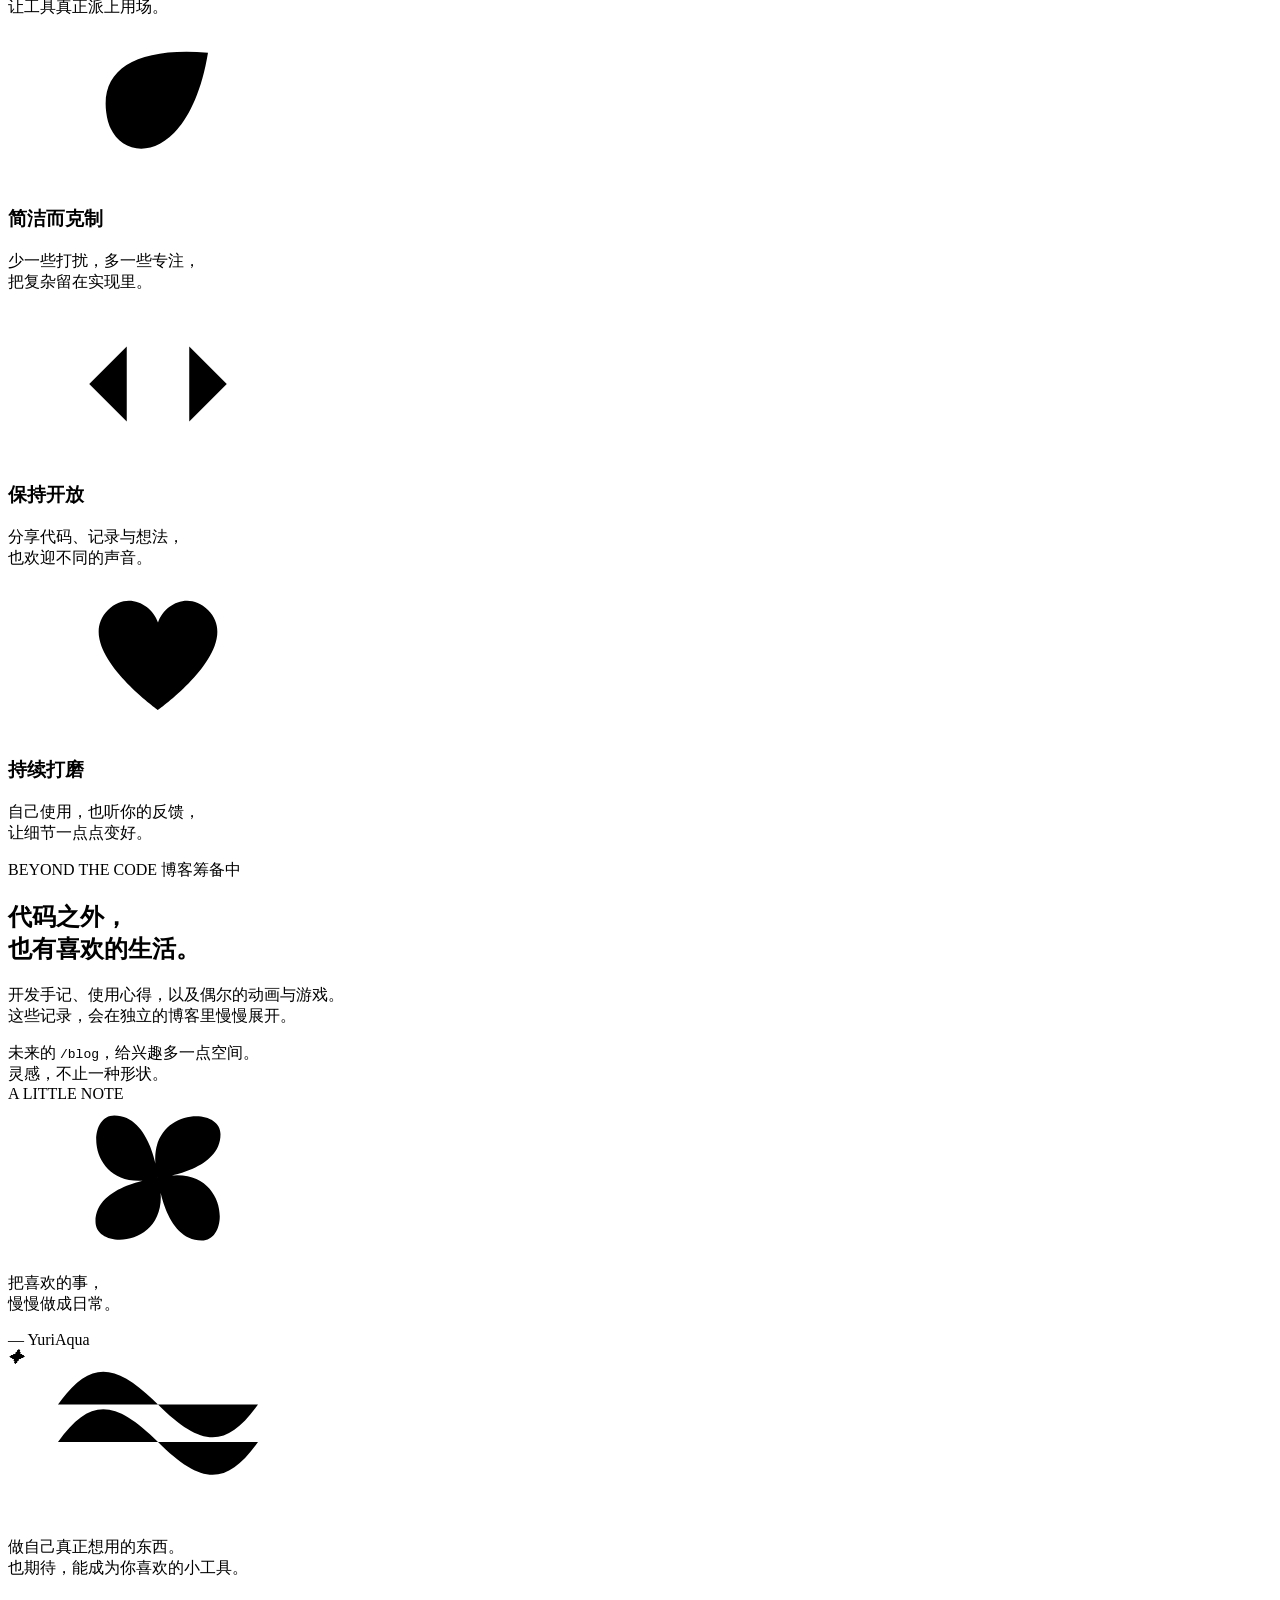
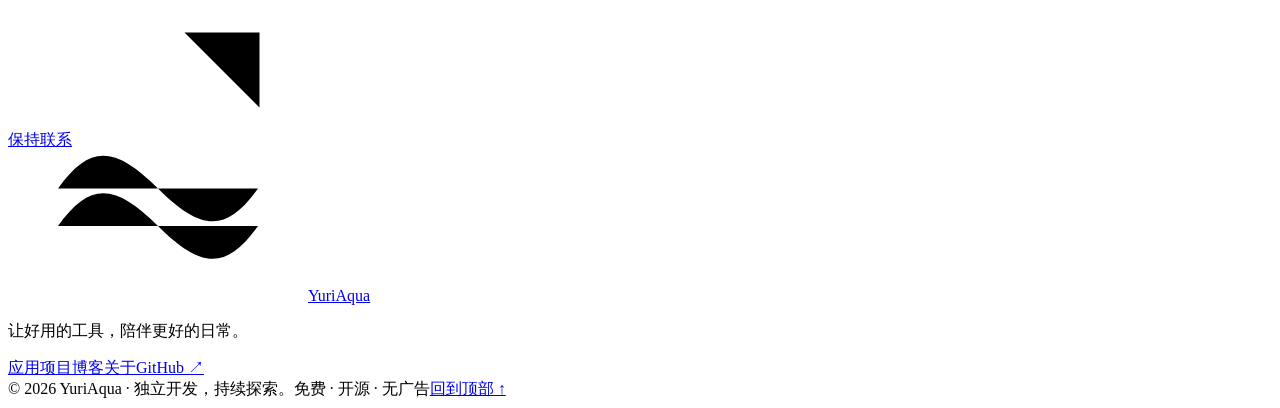
==== commit 12da209f: "Update SiteCam v0.4.3 downloads and homepage summaries" ====
--- a/index.html
+++ b/index.html
@@ -62,10 +62,10 @@
  <div class="app-body"><div class="app-title-row"><span class="app-mark blue" aria-hidden="true"><img src="/assets/home-v2/dsh-companion-icon.png" width="47" height="47" alt="" loading="lazy"></span><div><h3 id="title-dsh-companion">DSH 伴航</h3><p class="app-subtitle">本地模型与多前端控制台</p></div></div>
  <p class="app-description">一键启动本地模型，自由选择 Harness 网页端、桌面端或 Pi WebUI。</p><div class="app-platforms"><span class="platform-tag">Windows</span><span class="app-status">v0.2.0 已发布</span></div><p class="app-note">支持 Harness 与 Pi WebUI 三种前端。</p>
  <div class="app-actions"><a class="app-link" href="/harness/" aria-label="了解应用：DSH 伴航">了解应用<svg class="icon" aria-hidden="true"><use href="#i-arrow"/></svg></a><a class="source-link" href="https://github.com/toydream525/deepseek-harness-companion" target="_blank" rel="noopener noreferrer" aria-label="DSH 伴航 的源代码"><svg class="icon" aria-hidden="true"><use href="#i-github"/></svg>源代码<svg class="icon" aria-hidden="true"><use href="#i-external"/></svg></a></div></div></article>
-<article class="app-card" data-id="sitecam" data-category="实用工具" data-search="sitecam 工程水印相机 实用工具 拍照水印、工程整理与资料导出 导入照片加水印 文字标注拖动 再次编辑 视频预览 android harmonyos" aria-labelledby="title-sitecam">
+<article class="app-card" data-id="sitecam" data-category="实用工具" data-search="sitecam 工程水印相机 实用工具 拍照水印、工程整理与资料导出 导入照片加水印 文字标注拖动 再次编辑 视频预览 抓拍 连拍 快捷工程名称 天气水印 批量删除 android harmonyos" aria-labelledby="title-sitecam">
  <div class="app-cover"><img src="/assets/home-v2/sitecam-cover.webp" alt="SiteCam 工程现场拍摄功能示意" width="960" height="600" loading="lazy"><span class="app-category">实用工具</span></div>
  <div class="app-body"><div class="app-title-row"><span class="app-mark blue" aria-hidden="true"><img src="/assets/home-v2/sitecam-icon.webp" width="47" height="47" alt="" loading="lazy"></span><div><h3 id="title-sitecam">SiteCam</h3><p class="app-subtitle">工程水印相机</p></div></div>
- <p class="app-description">拍照水印、工程整理与资料导出。</p><div class="app-platforms"><span class="platform-tag">Android</span><span class="platform-tag">HarmonyOS</span><span class="app-status">0.4.2 已发布</span></div><p class="app-note">支持导入照片加水印，优化文字标注和视频播放。</p>
+ <p class="app-description">拍照水印、工程整理与资料导出。</p><div class="app-platforms"><span class="platform-tag">Android</span><span class="platform-tag">HarmonyOS</span><span class="app-status">0.4.3 已发布</span></div><p class="app-note">新增抓拍与连拍，支持快捷输入工程名称和天气水印，修复批量删除闪退。</p>
  <div class="app-actions"><a class="app-link" href="/sitecam/" aria-label="了解应用：SiteCam">了解应用<svg class="icon" aria-hidden="true"><use href="#i-arrow"/></svg></a><a class="source-link" href="https://github.com/toydream525/SiteCam" target="_blank" rel="noopener noreferrer" aria-label="SiteCam 的源代码"><svg class="icon" aria-hidden="true"><use href="#i-github"/></svg>源代码<svg class="icon" aria-hidden="true"><use href="#i-external"/></svg></a></div></div></article>
 <article class="app-card" data-id="yuri1st" data-category="内容发现" data-search="yuri1st 发现喜欢的故事 内容发现 动画、漫画、轻小说与游戏。把感兴趣的百合题材，慢慢发现、好好收藏。 android" aria-labelledby="title-yuri1st">
  <div class="app-cover"><img src="/assets/home-v2/yuri1st-cover.webp" alt="Yuri1st 内容分类与收藏功能示意" width="960" height="600" loading="lazy"><span class="app-category">内容发现</span></div>
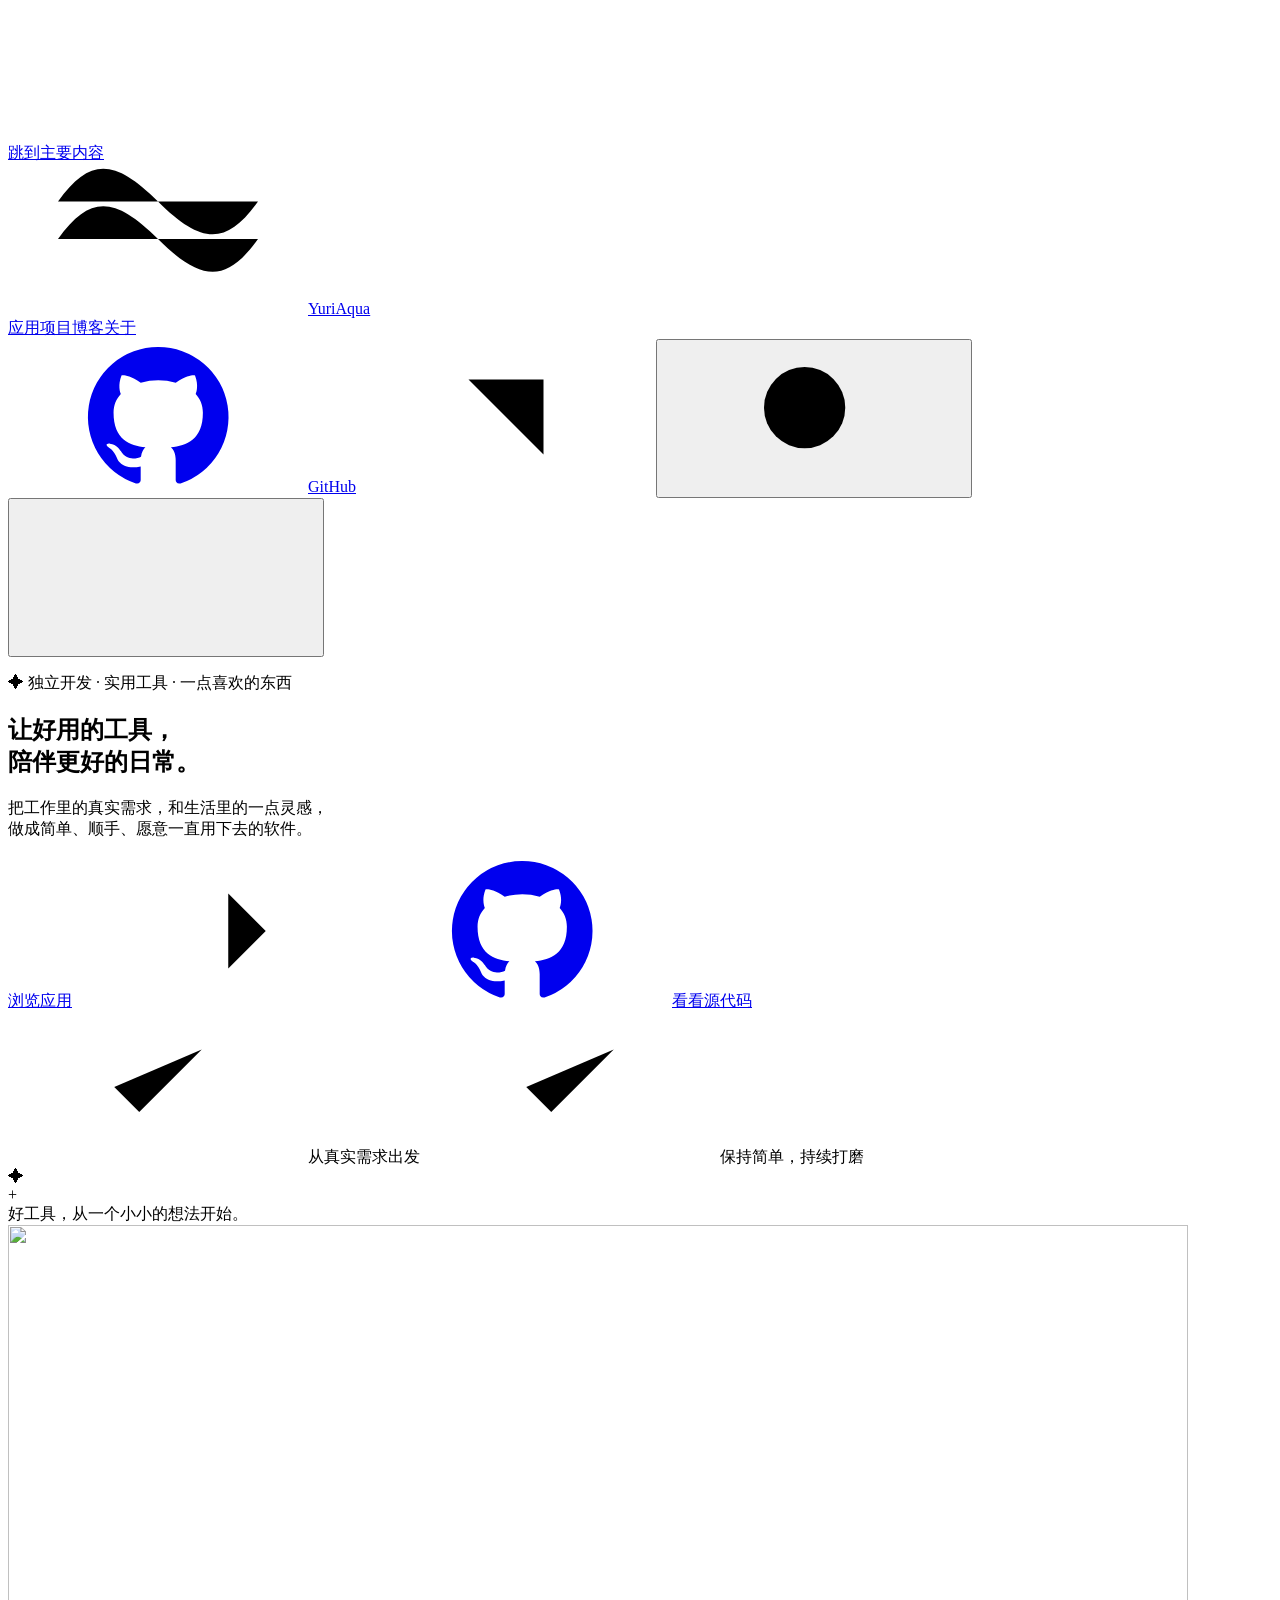
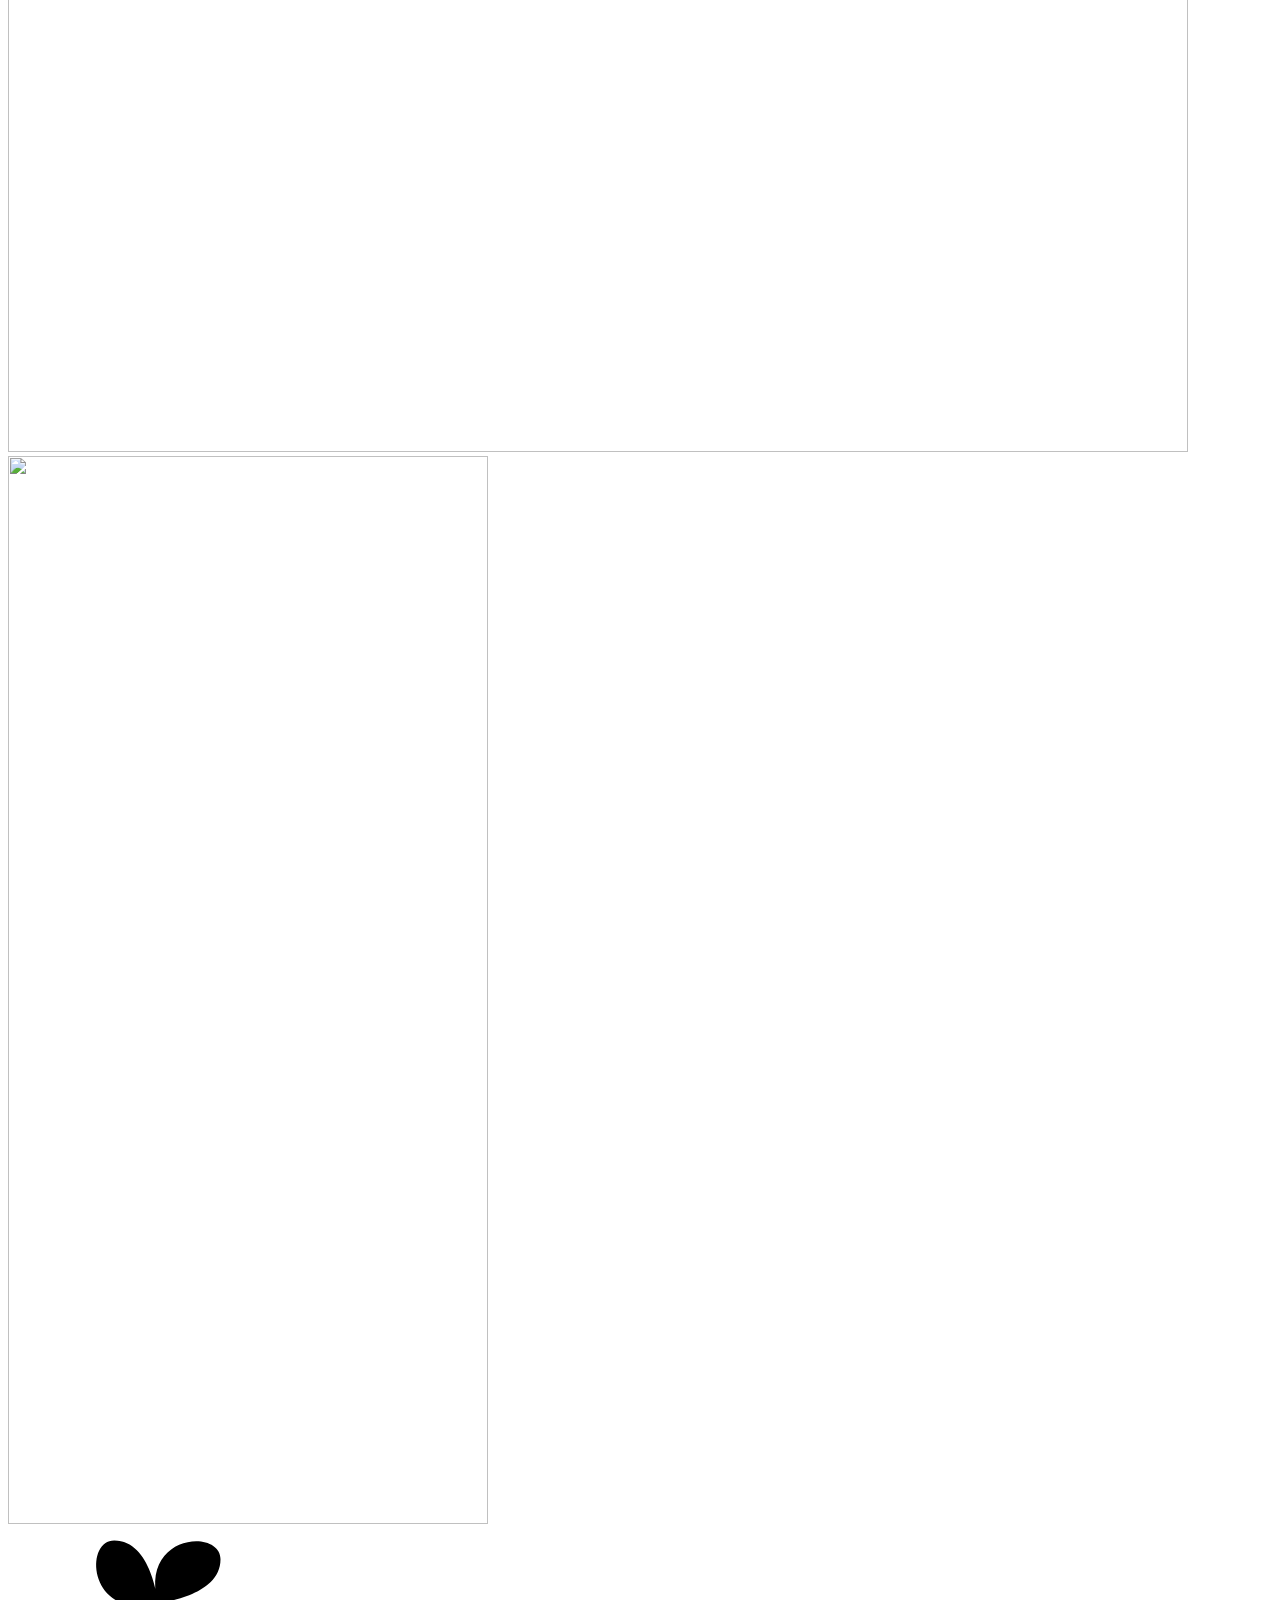
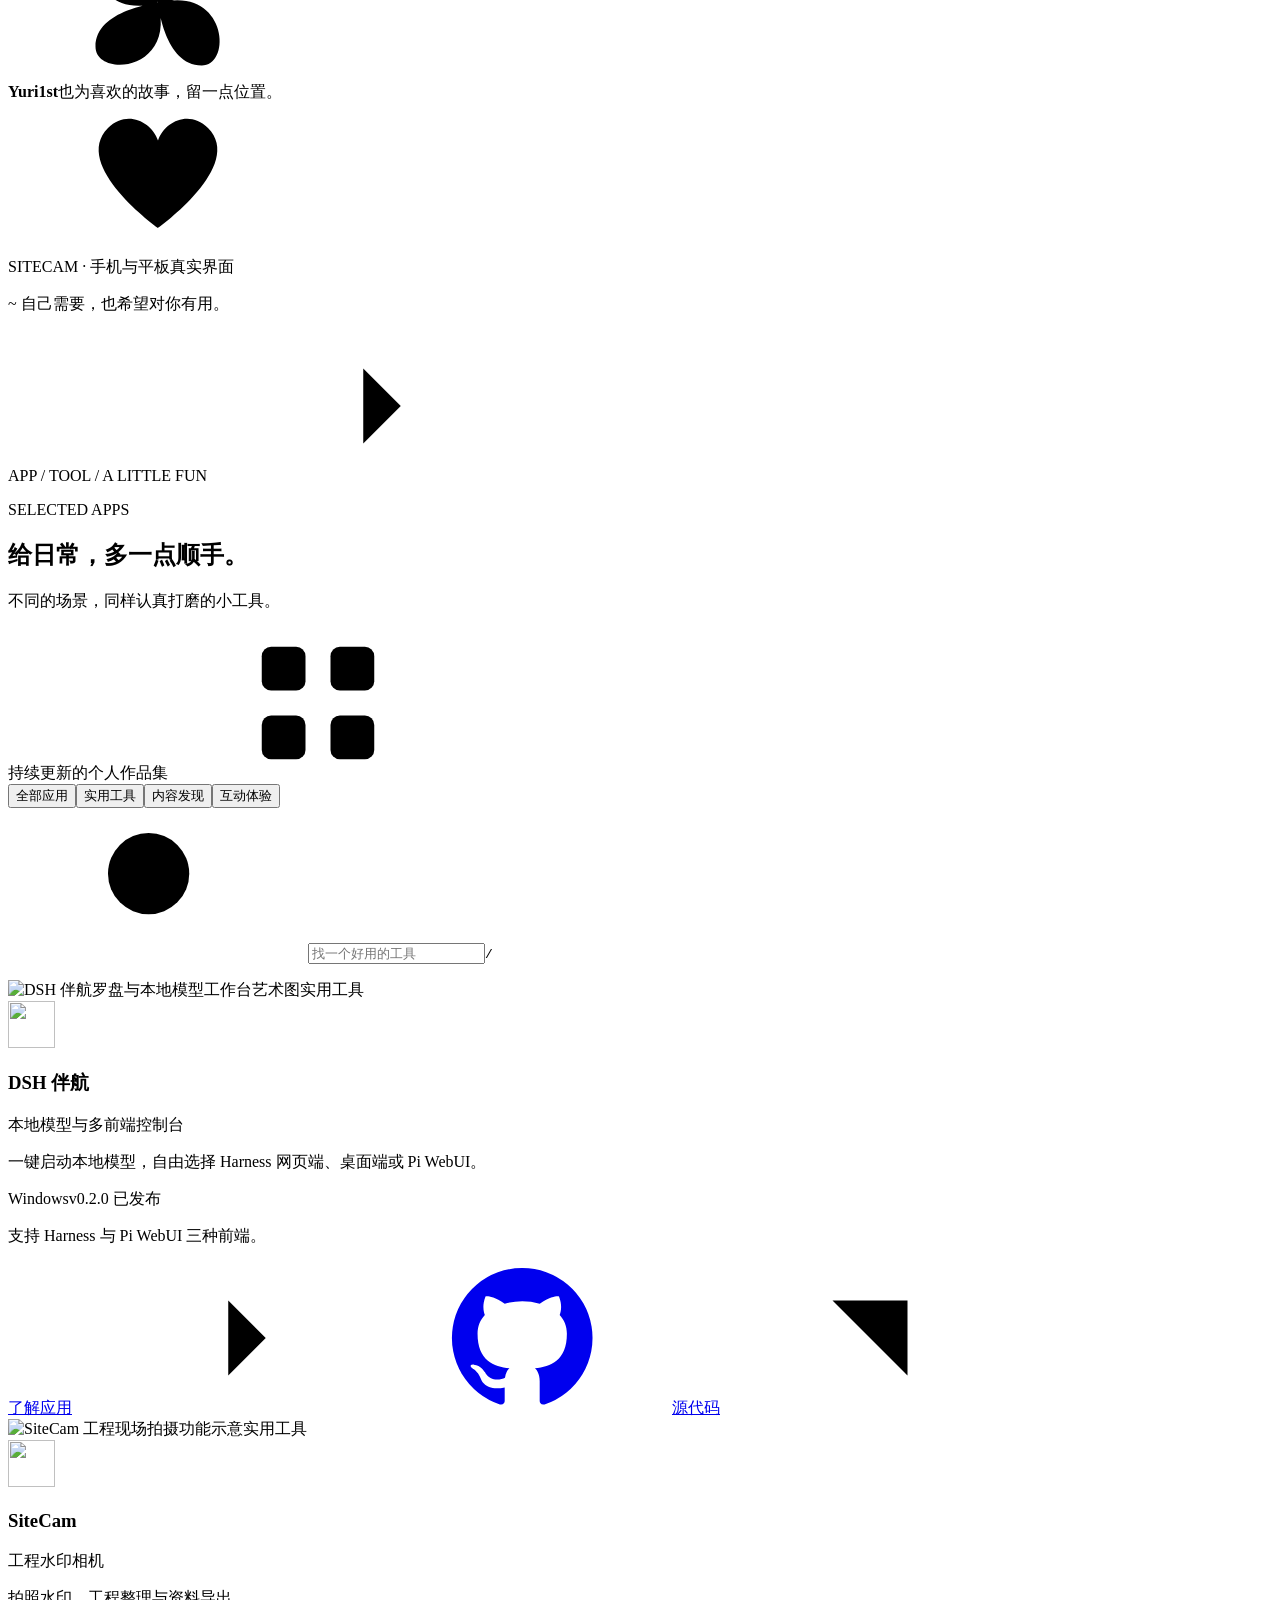
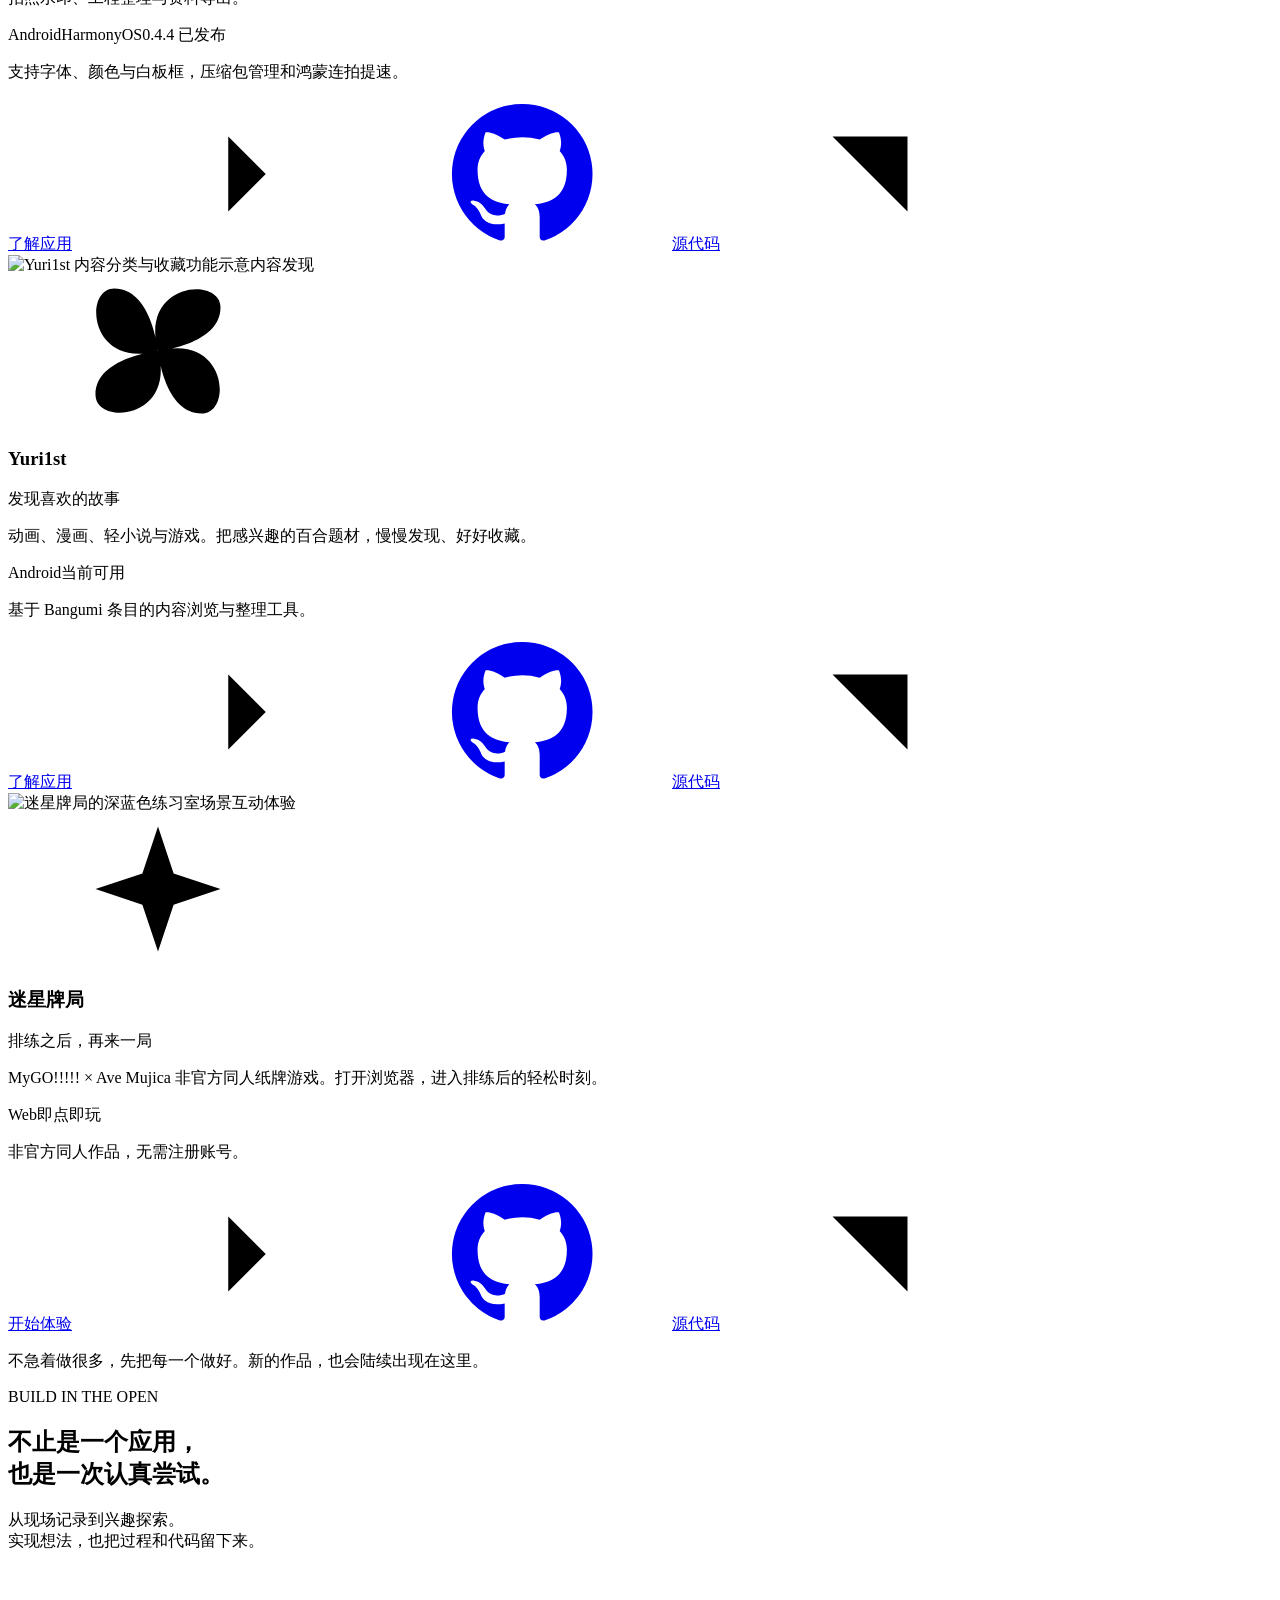
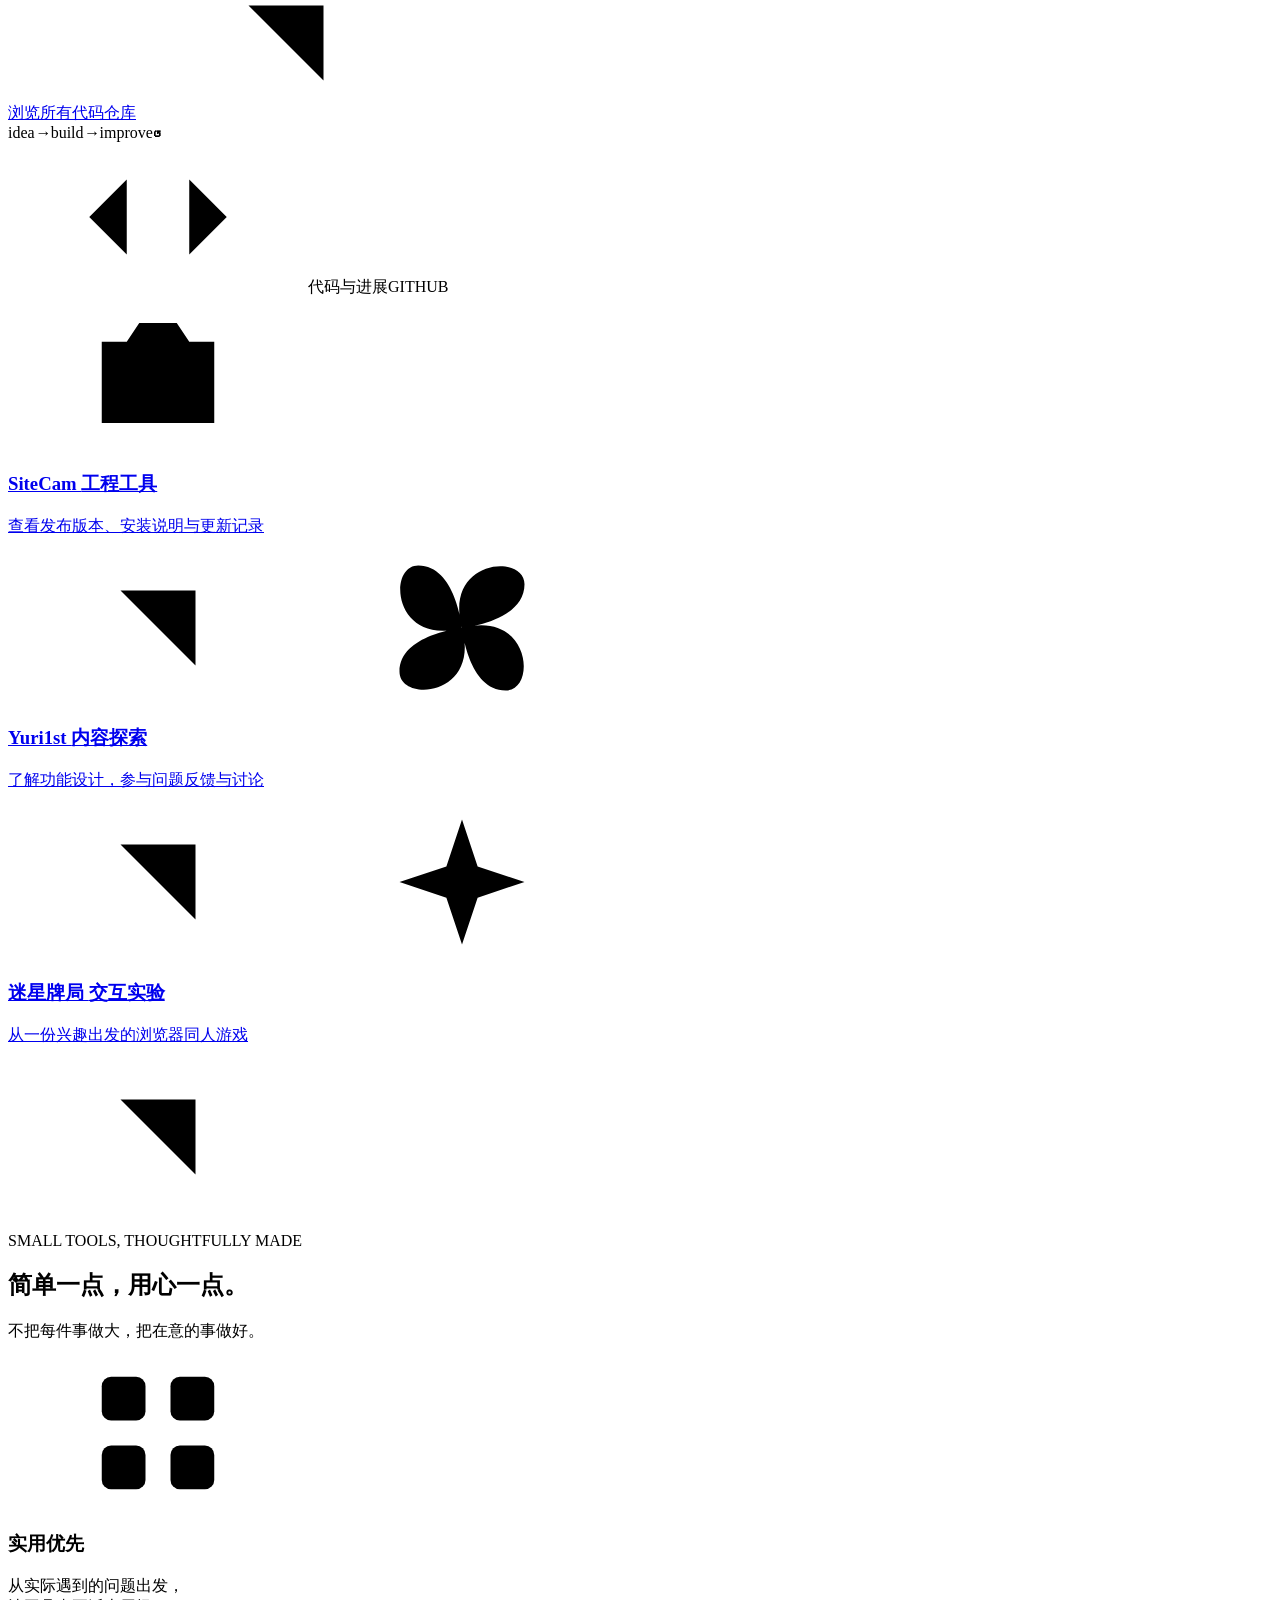
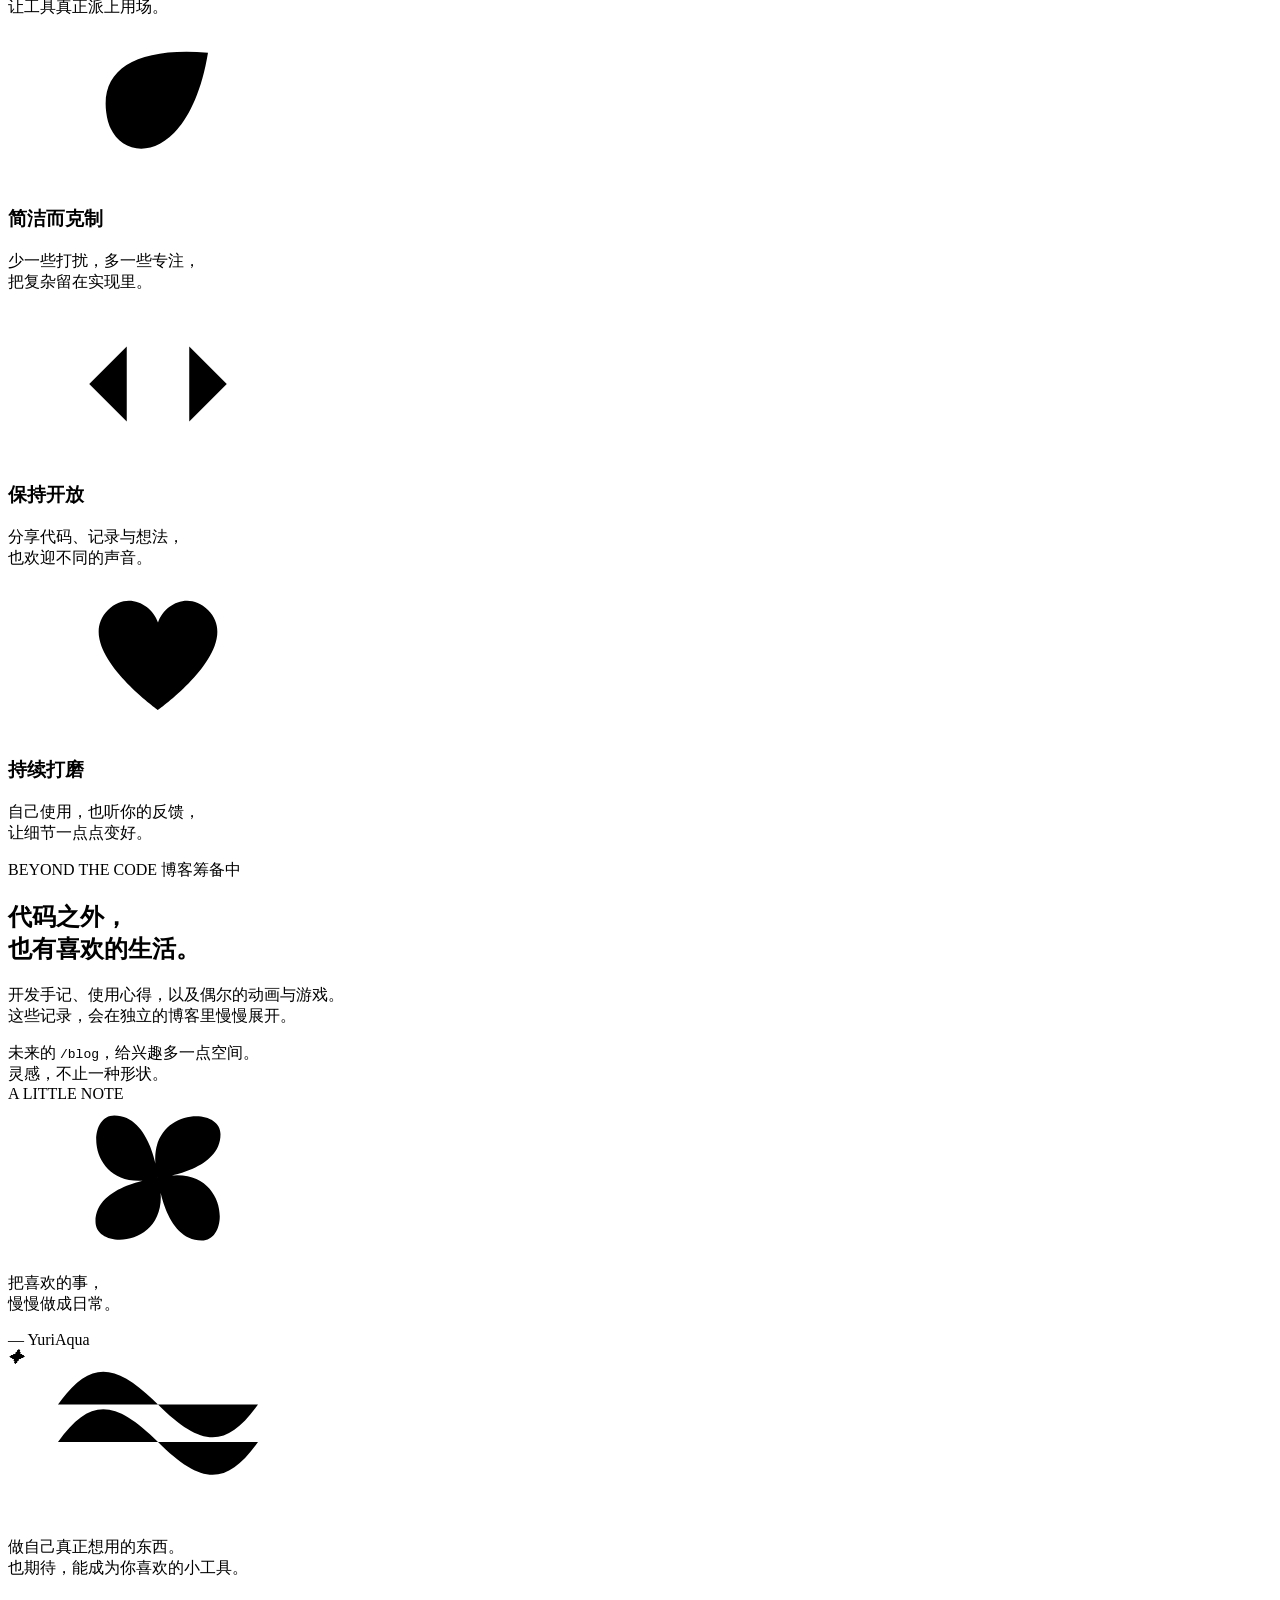
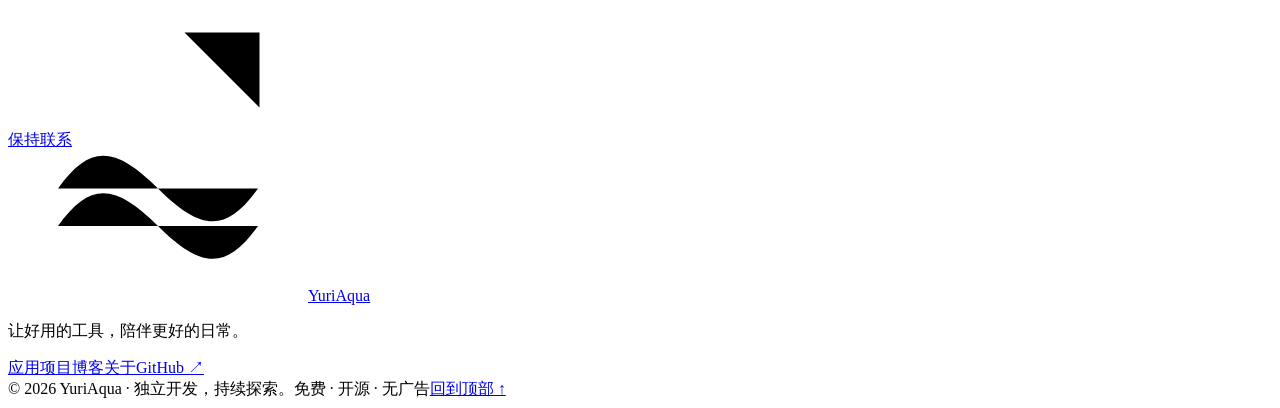
==== commit 9c17e79a: "Update SiteCam v0.4.4 downloads and release notes" ====
--- a/index.html
+++ b/index.html
@@ -62,10 +62,10 @@
  <div class="app-body"><div class="app-title-row"><span class="app-mark blue" aria-hidden="true"><img src="/assets/home-v2/dsh-companion-icon.png" width="47" height="47" alt="" loading="lazy"></span><div><h3 id="title-dsh-companion">DSH 伴航</h3><p class="app-subtitle">本地模型与多前端控制台</p></div></div>
  <p class="app-description">一键启动本地模型，自由选择 Harness 网页端、桌面端或 Pi WebUI。</p><div class="app-platforms"><span class="platform-tag">Windows</span><span class="app-status">v0.2.0 已发布</span></div><p class="app-note">支持 Harness 与 Pi WebUI 三种前端。</p>
  <div class="app-actions"><a class="app-link" href="/harness/" aria-label="了解应用：DSH 伴航">了解应用<svg class="icon" aria-hidden="true"><use href="#i-arrow"/></svg></a><a class="source-link" href="https://github.com/toydream525/deepseek-harness-companion" target="_blank" rel="noopener noreferrer" aria-label="DSH 伴航 的源代码"><svg class="icon" aria-hidden="true"><use href="#i-github"/></svg>源代码<svg class="icon" aria-hidden="true"><use href="#i-external"/></svg></a></div></div></article>
-<article class="app-card" data-id="sitecam" data-category="实用工具" data-search="sitecam 工程水印相机 实用工具 拍照水印、工程整理与资料导出 导入照片加水印 文字标注拖动 再次编辑 视频预览 抓拍 连拍 快捷工程名称 天气水印 批量删除 android harmonyos" aria-labelledby="title-sitecam">
+<article class="app-card" data-id="sitecam" data-category="实用工具" data-search="sitecam 工程水印相机 实用工具 拍照水印、工程整理与资料导出 导入照片加水印 文字标注拖动 再次编辑 视频预览 抓拍 连拍 快捷工程名称 天气水印 批量删除 字体 白板框 压缩包 android harmonyos" aria-labelledby="title-sitecam">
  <div class="app-cover"><img src="/assets/home-v2/sitecam-cover.webp" alt="SiteCam 工程现场拍摄功能示意" width="960" height="600" loading="lazy"><span class="app-category">实用工具</span></div>
  <div class="app-body"><div class="app-title-row"><span class="app-mark blue" aria-hidden="true"><img src="/assets/home-v2/sitecam-icon.webp" width="47" height="47" alt="" loading="lazy"></span><div><h3 id="title-sitecam">SiteCam</h3><p class="app-subtitle">工程水印相机</p></div></div>
- <p class="app-description">拍照水印、工程整理与资料导出。</p><div class="app-platforms"><span class="platform-tag">Android</span><span class="platform-tag">HarmonyOS</span><span class="app-status">0.4.3 已发布</span></div><p class="app-note">新增抓拍与连拍，支持快捷输入工程名称和天气水印，修复批量删除闪退。</p>
+ <p class="app-description">拍照水印、工程整理与资料导出。</p><div class="app-platforms"><span class="platform-tag">Android</span><span class="platform-tag">HarmonyOS</span><span class="app-status">0.4.4 已发布</span></div><p class="app-note">支持字体、颜色与白板框，压缩包管理和鸿蒙连拍提速。</p>
  <div class="app-actions"><a class="app-link" href="/sitecam/" aria-label="了解应用：SiteCam">了解应用<svg class="icon" aria-hidden="true"><use href="#i-arrow"/></svg></a><a class="source-link" href="https://github.com/toydream525/SiteCam" target="_blank" rel="noopener noreferrer" aria-label="SiteCam 的源代码"><svg class="icon" aria-hidden="true"><use href="#i-github"/></svg>源代码<svg class="icon" aria-hidden="true"><use href="#i-external"/></svg></a></div></div></article>
 <article class="app-card" data-id="yuri1st" data-category="内容发现" data-search="yuri1st 发现喜欢的故事 内容发现 动画、漫画、轻小说与游戏。把感兴趣的百合题材，慢慢发现、好好收藏。 android" aria-labelledby="title-yuri1st">
  <div class="app-cover"><img src="/assets/home-v2/yuri1st-cover.webp" alt="Yuri1st 内容分类与收藏功能示意" width="960" height="600" loading="lazy"><span class="app-category">内容发现</span></div>
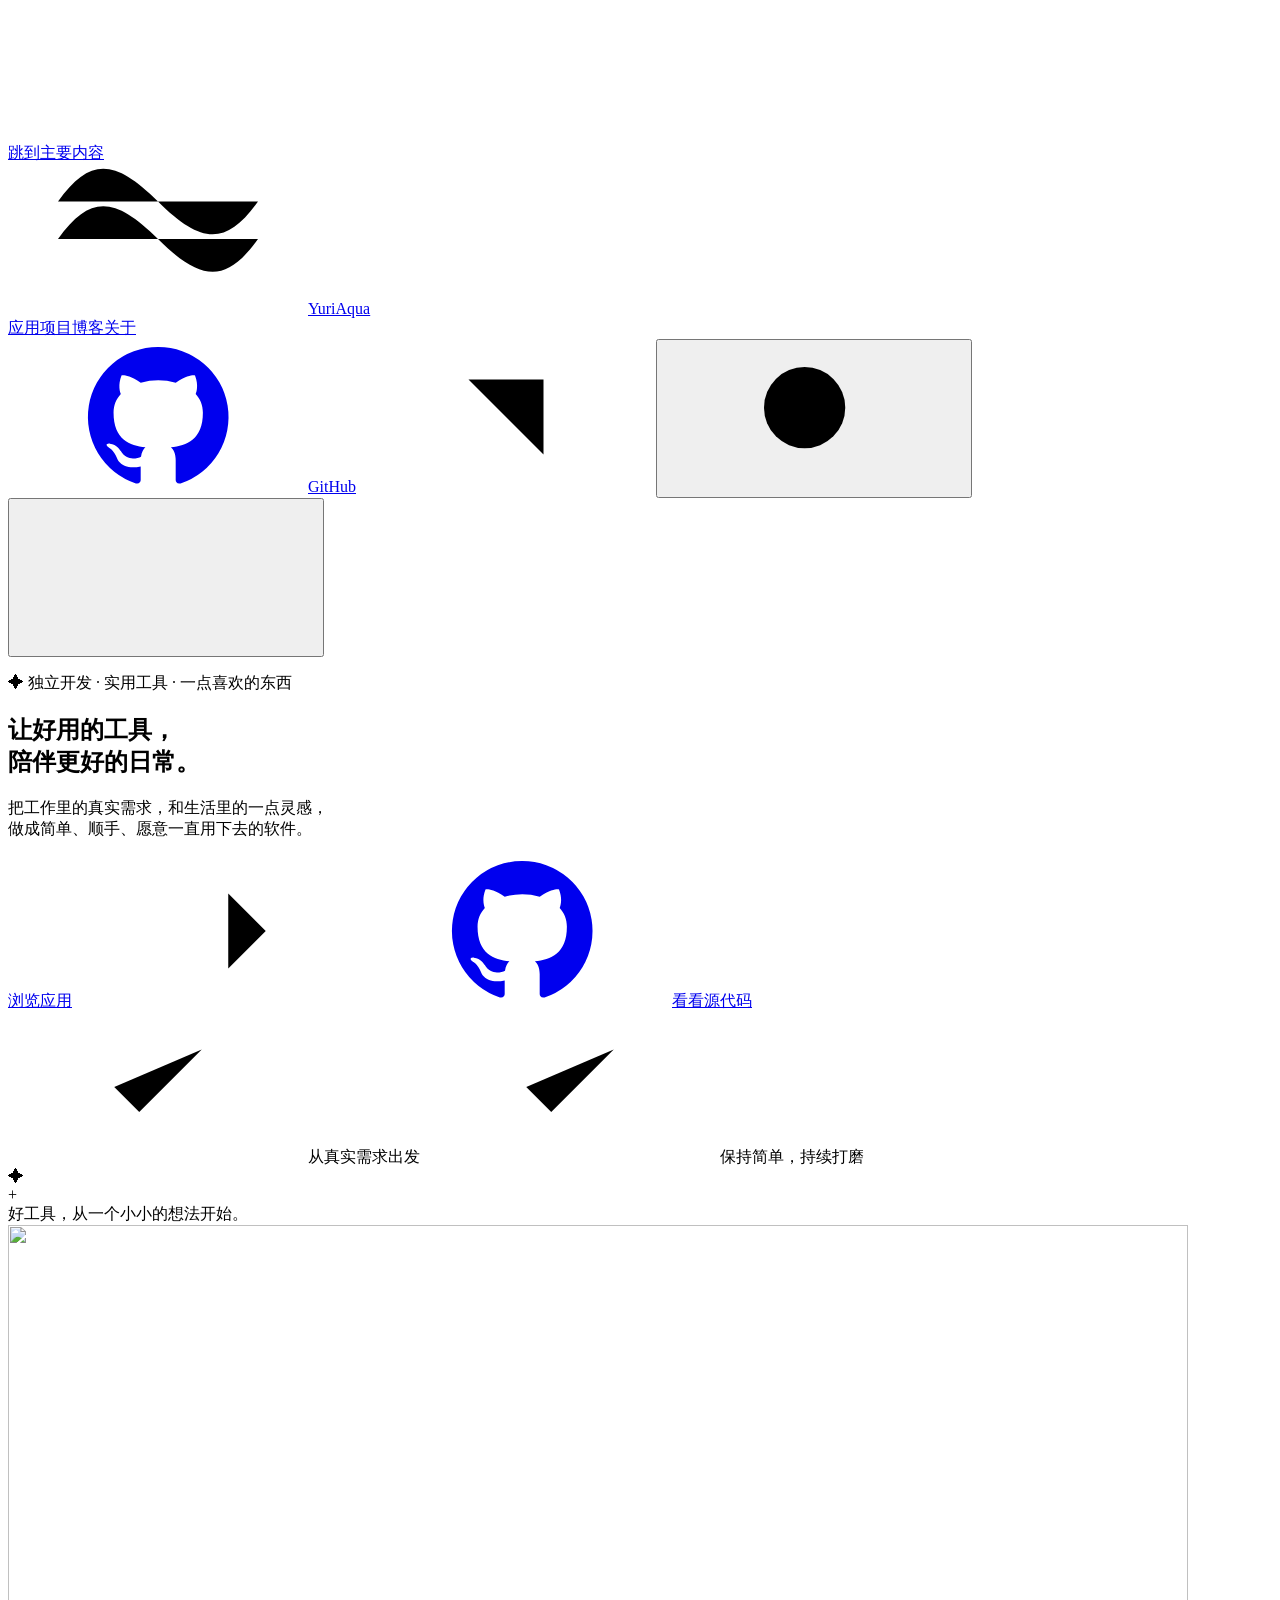
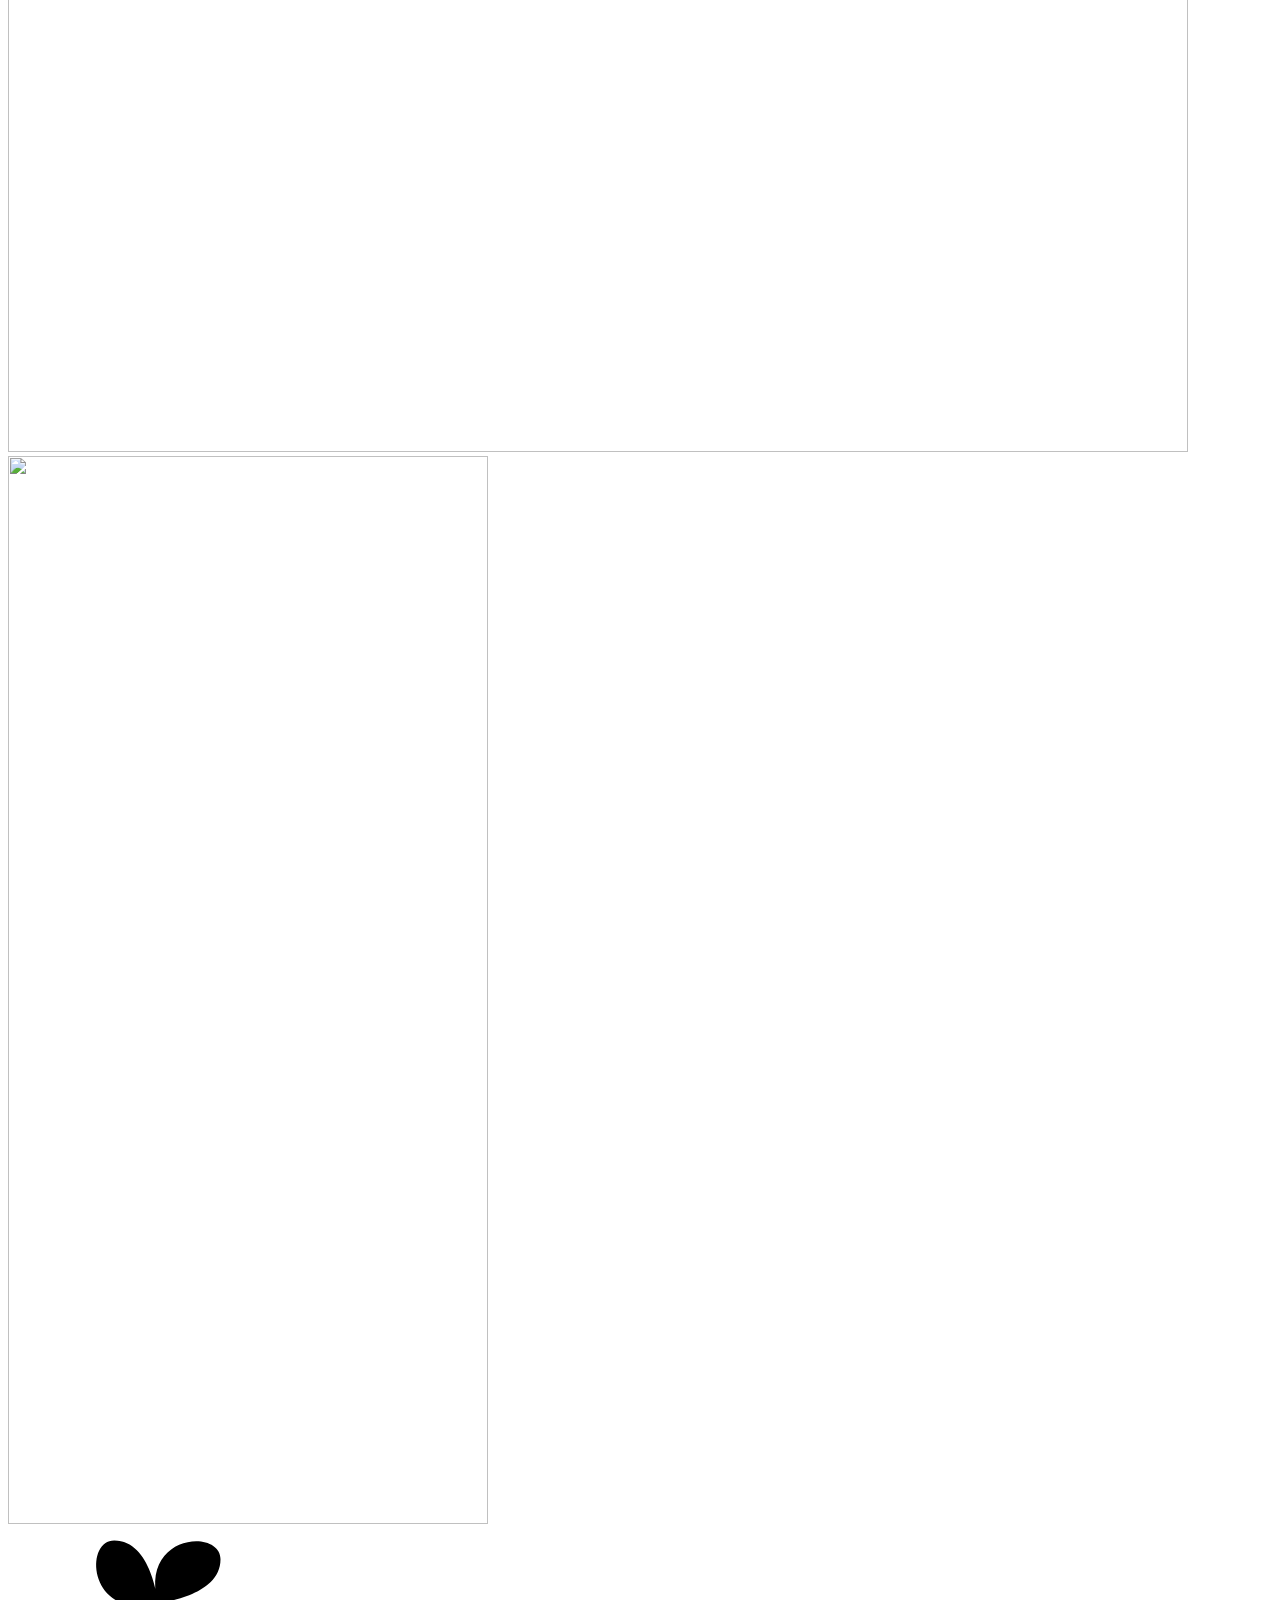
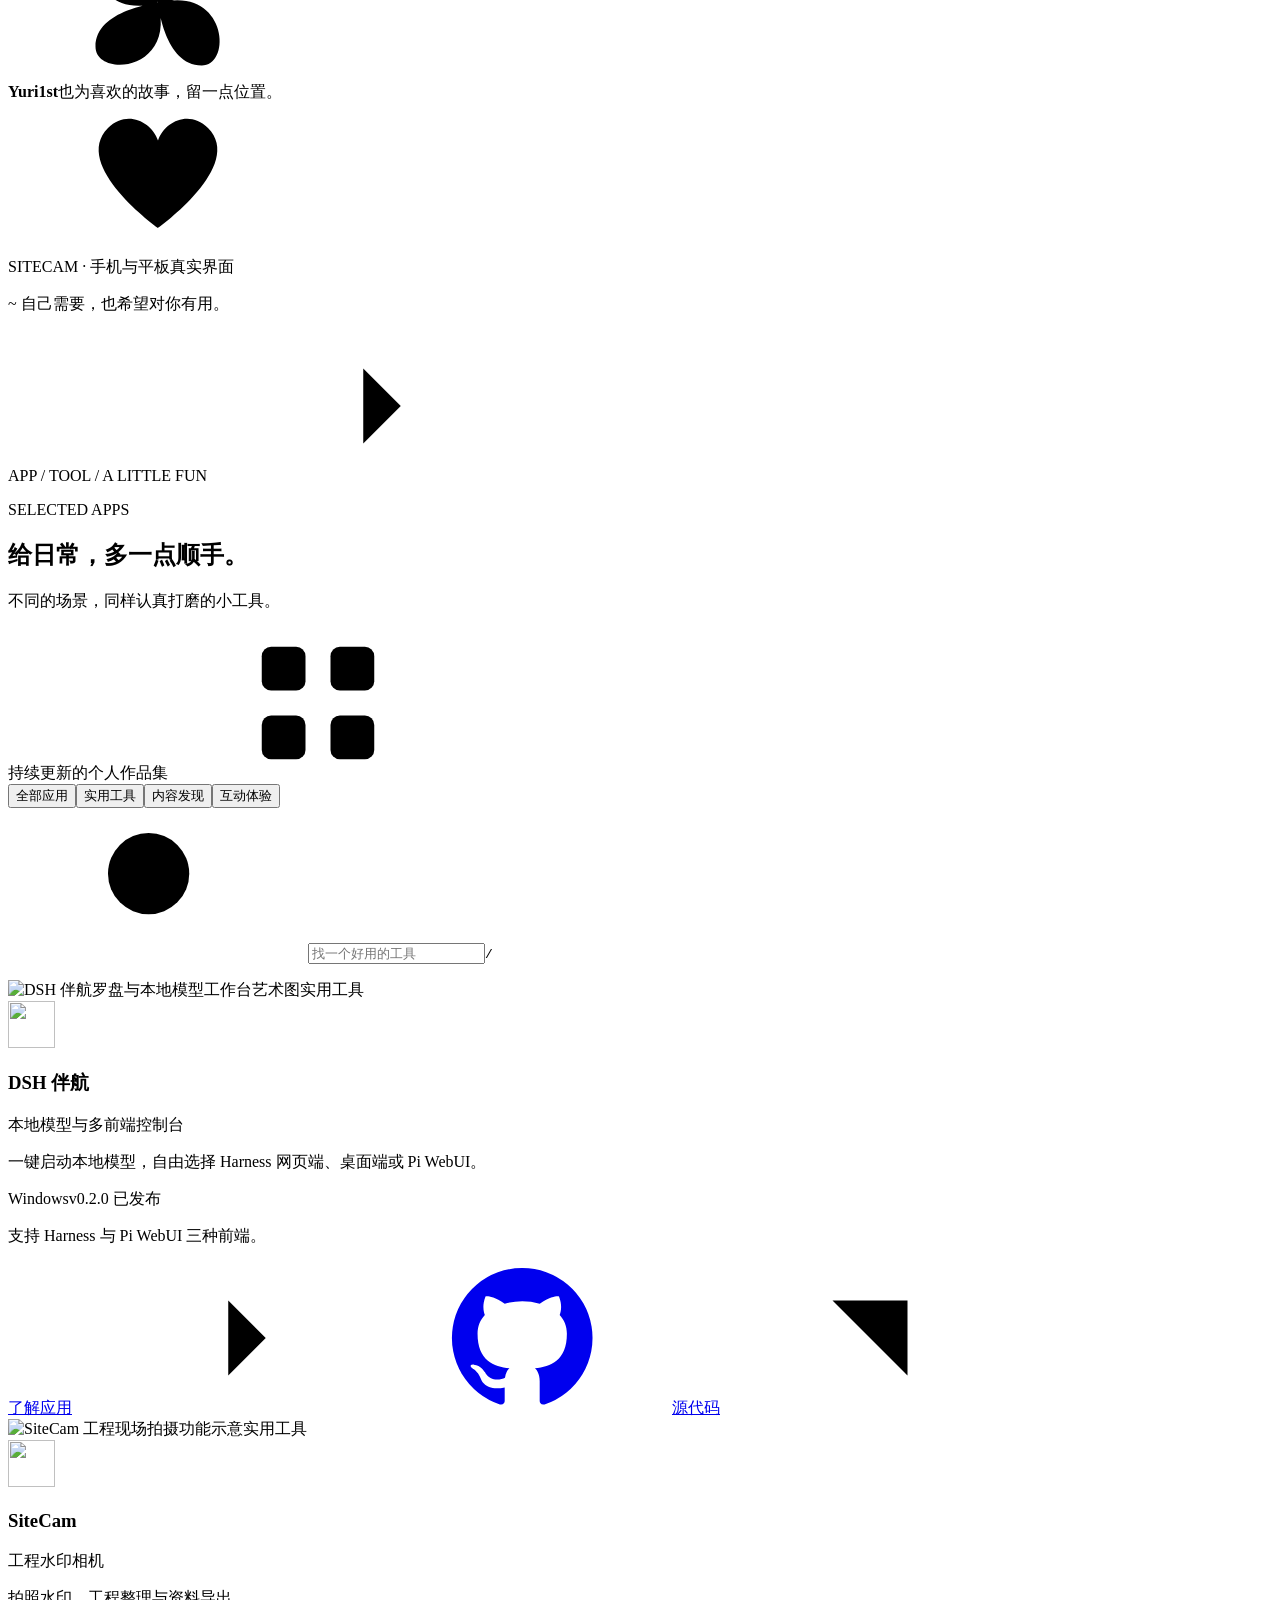
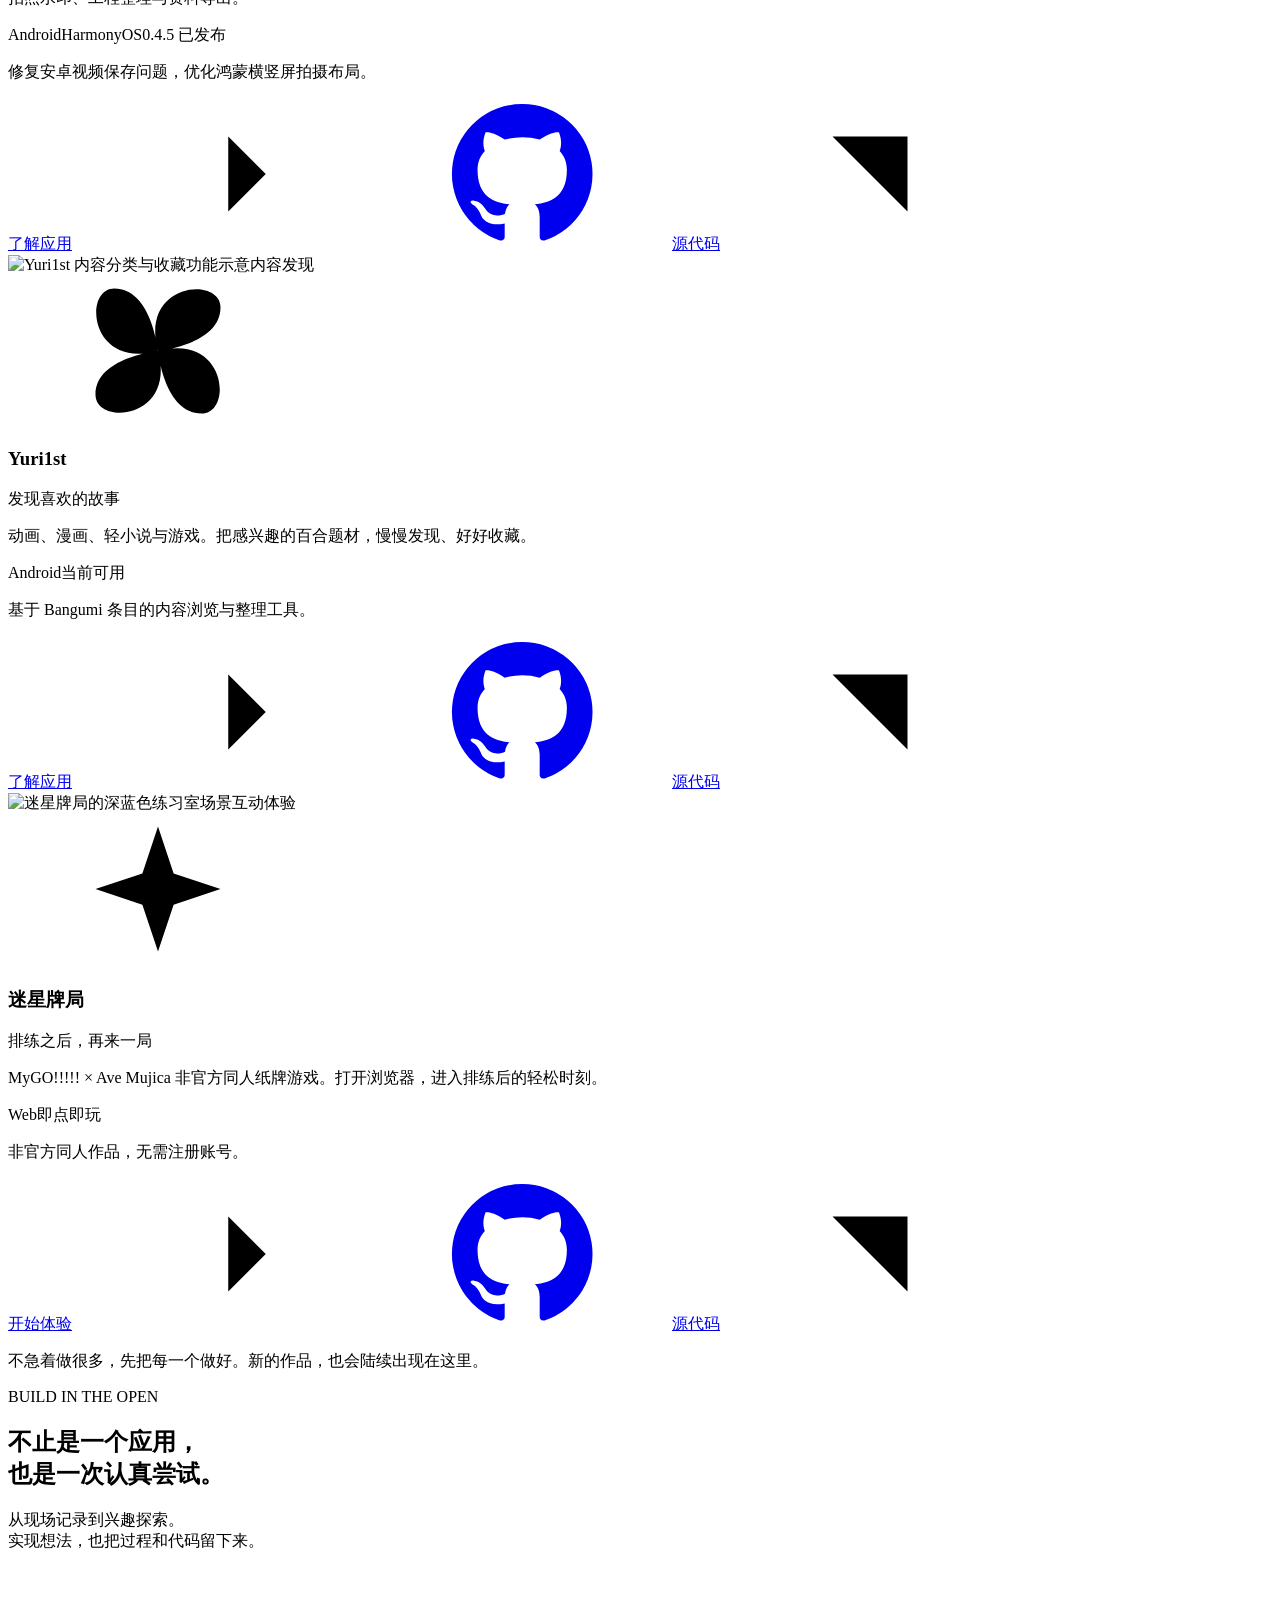
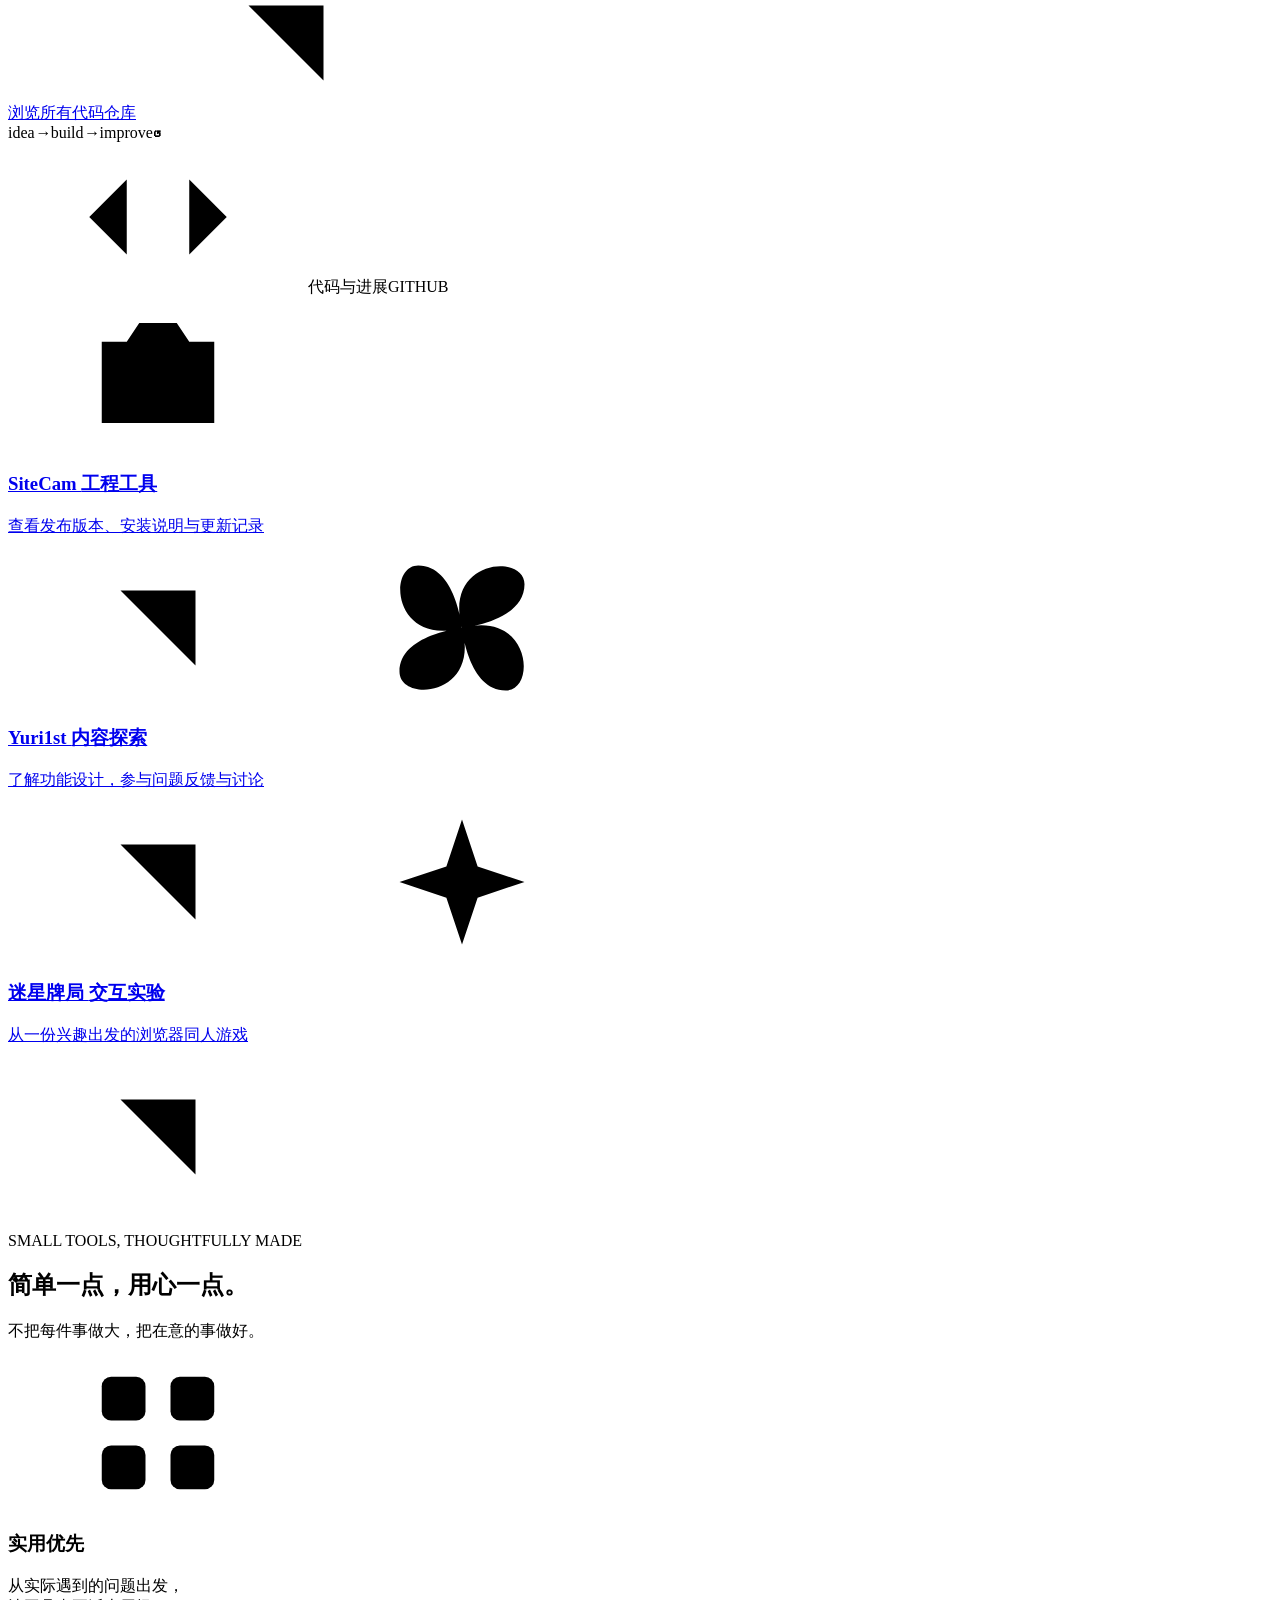
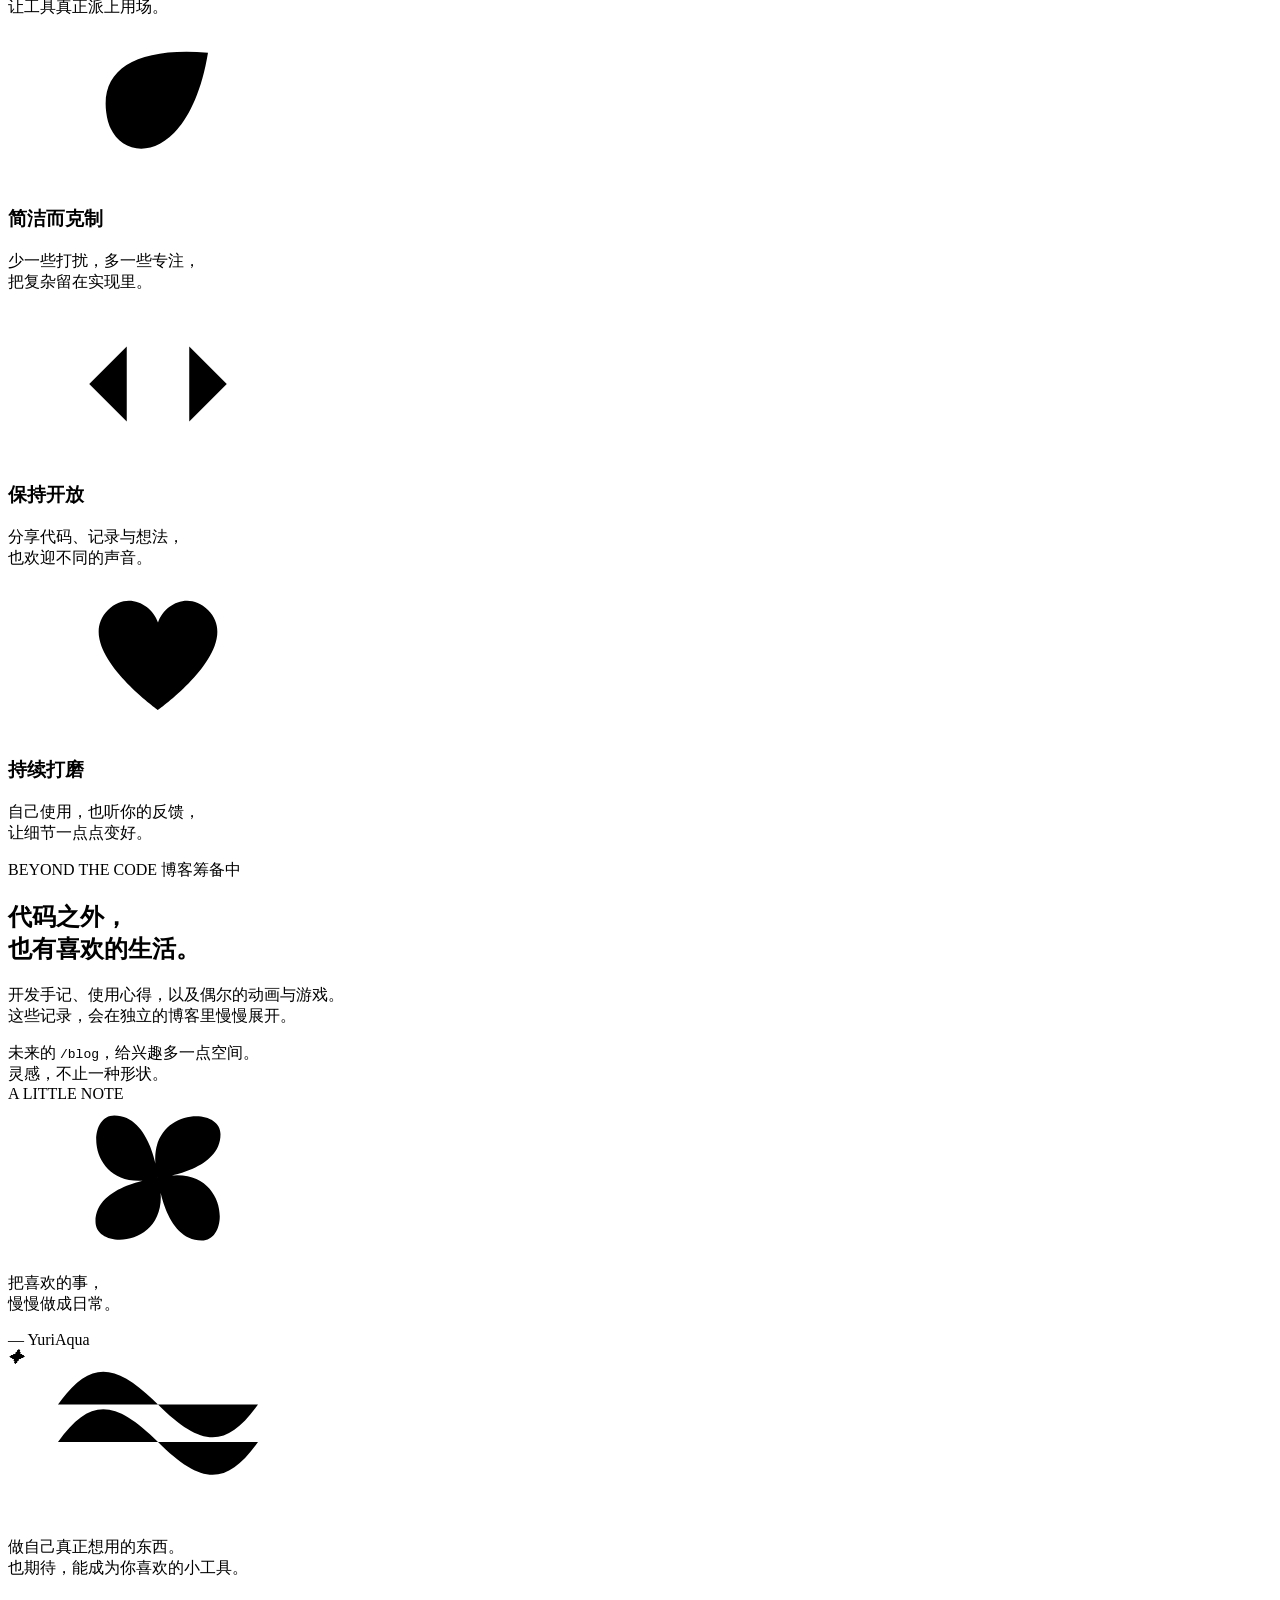
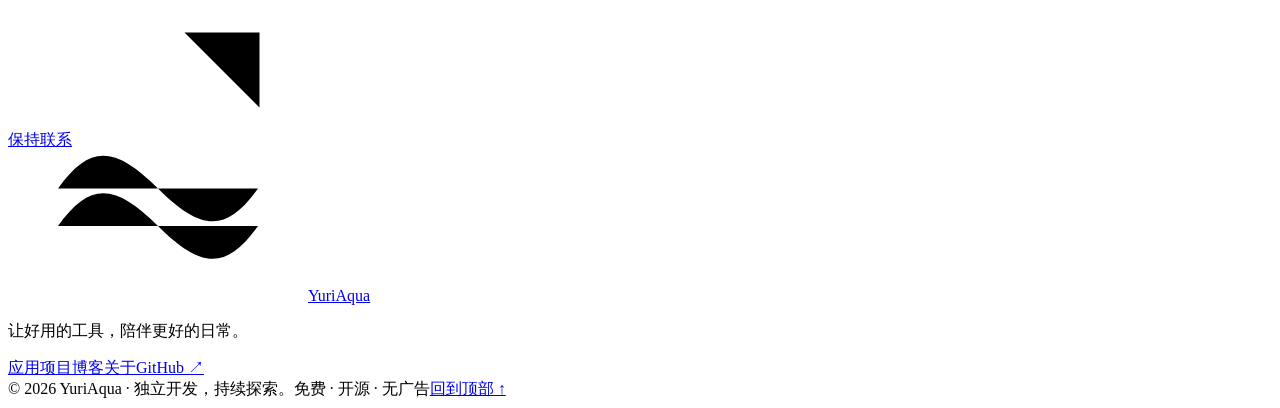
==== commit 0969a3e8: "Update SiteCam v0.4.5 downloads and release notes" ====
--- a/index.html
+++ b/index.html
@@ -65,7 +65,7 @@
 <article class="app-card" data-id="sitecam" data-category="实用工具" data-search="sitecam 工程水印相机 实用工具 拍照水印、工程整理与资料导出 导入照片加水印 文字标注拖动 再次编辑 视频预览 抓拍 连拍 快捷工程名称 天气水印 批量删除 字体 白板框 压缩包 android harmonyos" aria-labelledby="title-sitecam">
  <div class="app-cover"><img src="/assets/home-v2/sitecam-cover.webp" alt="SiteCam 工程现场拍摄功能示意" width="960" height="600" loading="lazy"><span class="app-category">实用工具</span></div>
  <div class="app-body"><div class="app-title-row"><span class="app-mark blue" aria-hidden="true"><img src="/assets/home-v2/sitecam-icon.webp" width="47" height="47" alt="" loading="lazy"></span><div><h3 id="title-sitecam">SiteCam</h3><p class="app-subtitle">工程水印相机</p></div></div>
- <p class="app-description">拍照水印、工程整理与资料导出。</p><div class="app-platforms"><span class="platform-tag">Android</span><span class="platform-tag">HarmonyOS</span><span class="app-status">0.4.4 已发布</span></div><p class="app-note">支持字体、颜色与白板框，压缩包管理和鸿蒙连拍提速。</p>
+ <p class="app-description">拍照水印、工程整理与资料导出。</p><div class="app-platforms"><span class="platform-tag">Android</span><span class="platform-tag">HarmonyOS</span><span class="app-status">0.4.5 已发布</span></div><p class="app-note">修复安卓视频保存问题，优化鸿蒙横竖屏拍摄布局。</p>
  <div class="app-actions"><a class="app-link" href="/sitecam/" aria-label="了解应用：SiteCam">了解应用<svg class="icon" aria-hidden="true"><use href="#i-arrow"/></svg></a><a class="source-link" href="https://github.com/toydream525/SiteCam" target="_blank" rel="noopener noreferrer" aria-label="SiteCam 的源代码"><svg class="icon" aria-hidden="true"><use href="#i-github"/></svg>源代码<svg class="icon" aria-hidden="true"><use href="#i-external"/></svg></a></div></div></article>
 <article class="app-card" data-id="yuri1st" data-category="内容发现" data-search="yuri1st 发现喜欢的故事 内容发现 动画、漫画、轻小说与游戏。把感兴趣的百合题材，慢慢发现、好好收藏。 android" aria-labelledby="title-yuri1st">
  <div class="app-cover"><img src="/assets/home-v2/yuri1st-cover.webp" alt="Yuri1st 内容分类与收藏功能示意" width="960" height="600" loading="lazy"><span class="app-category">内容发现</span></div>
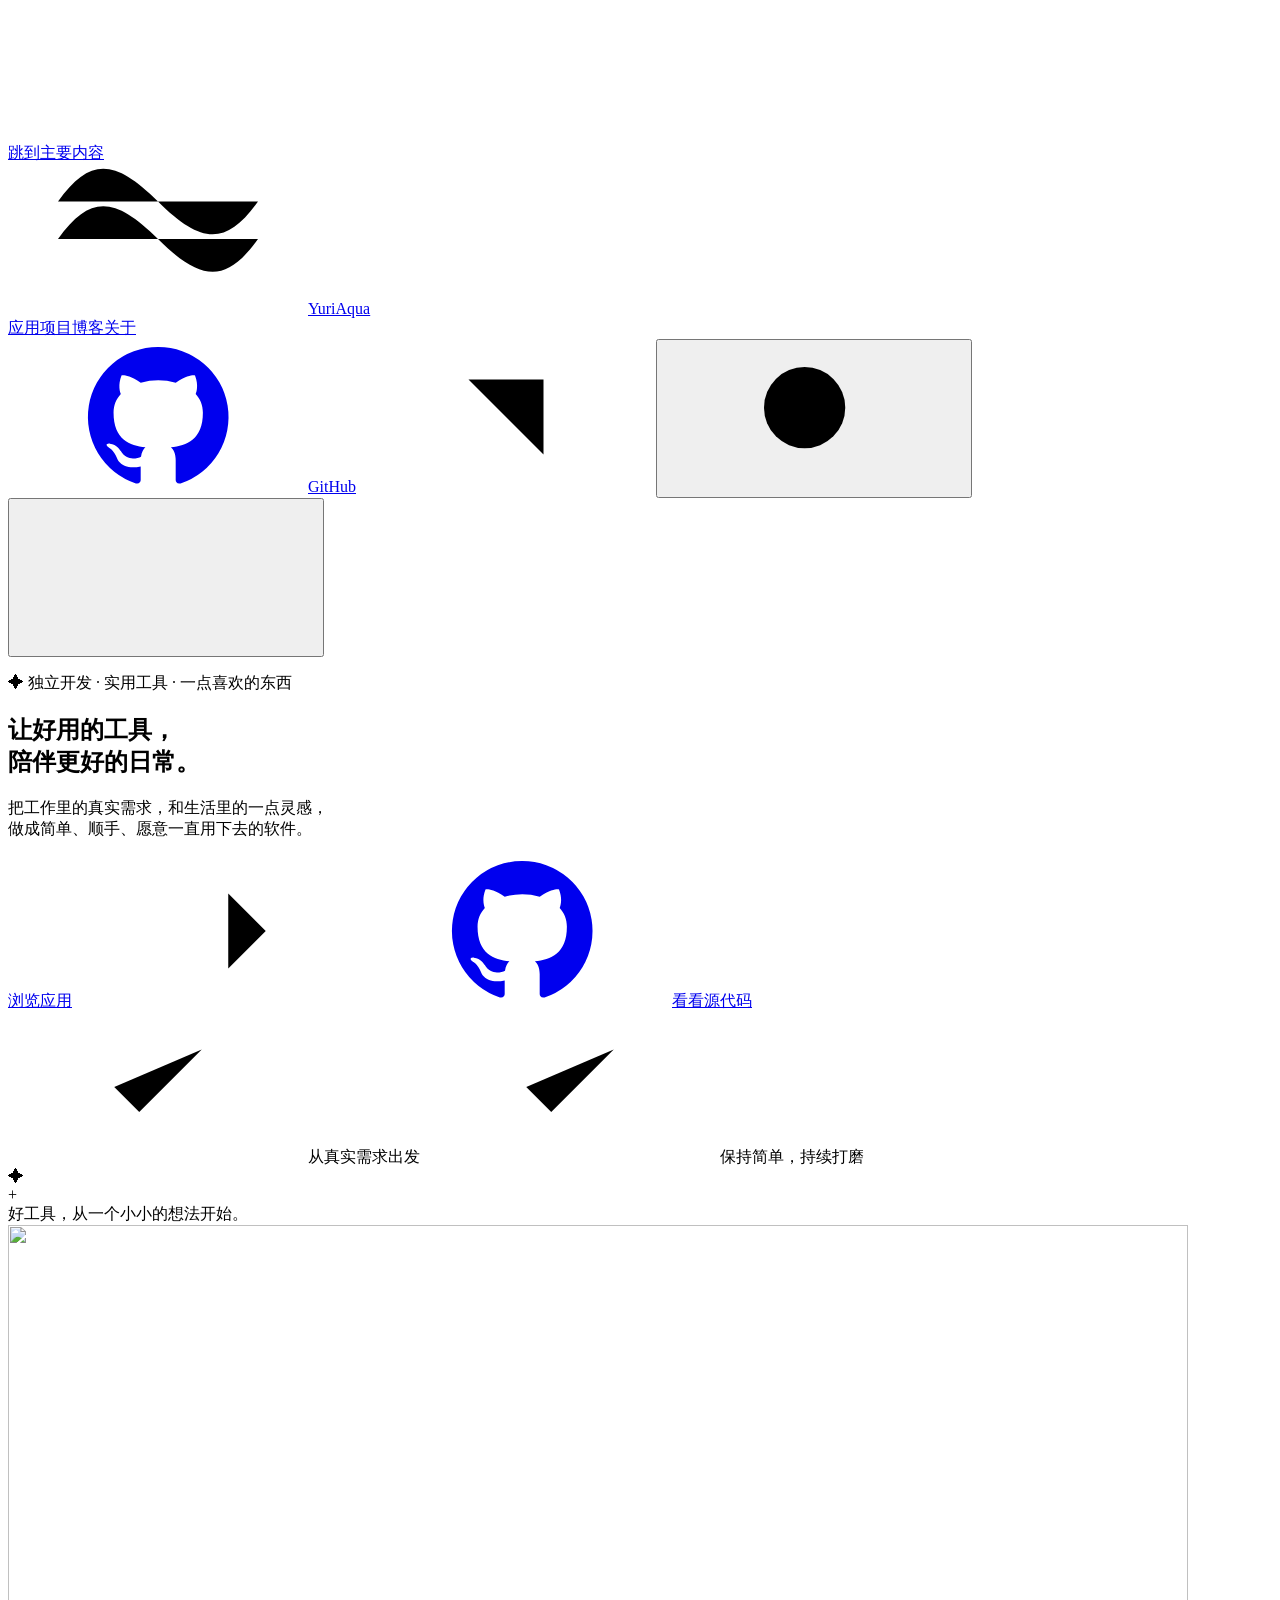
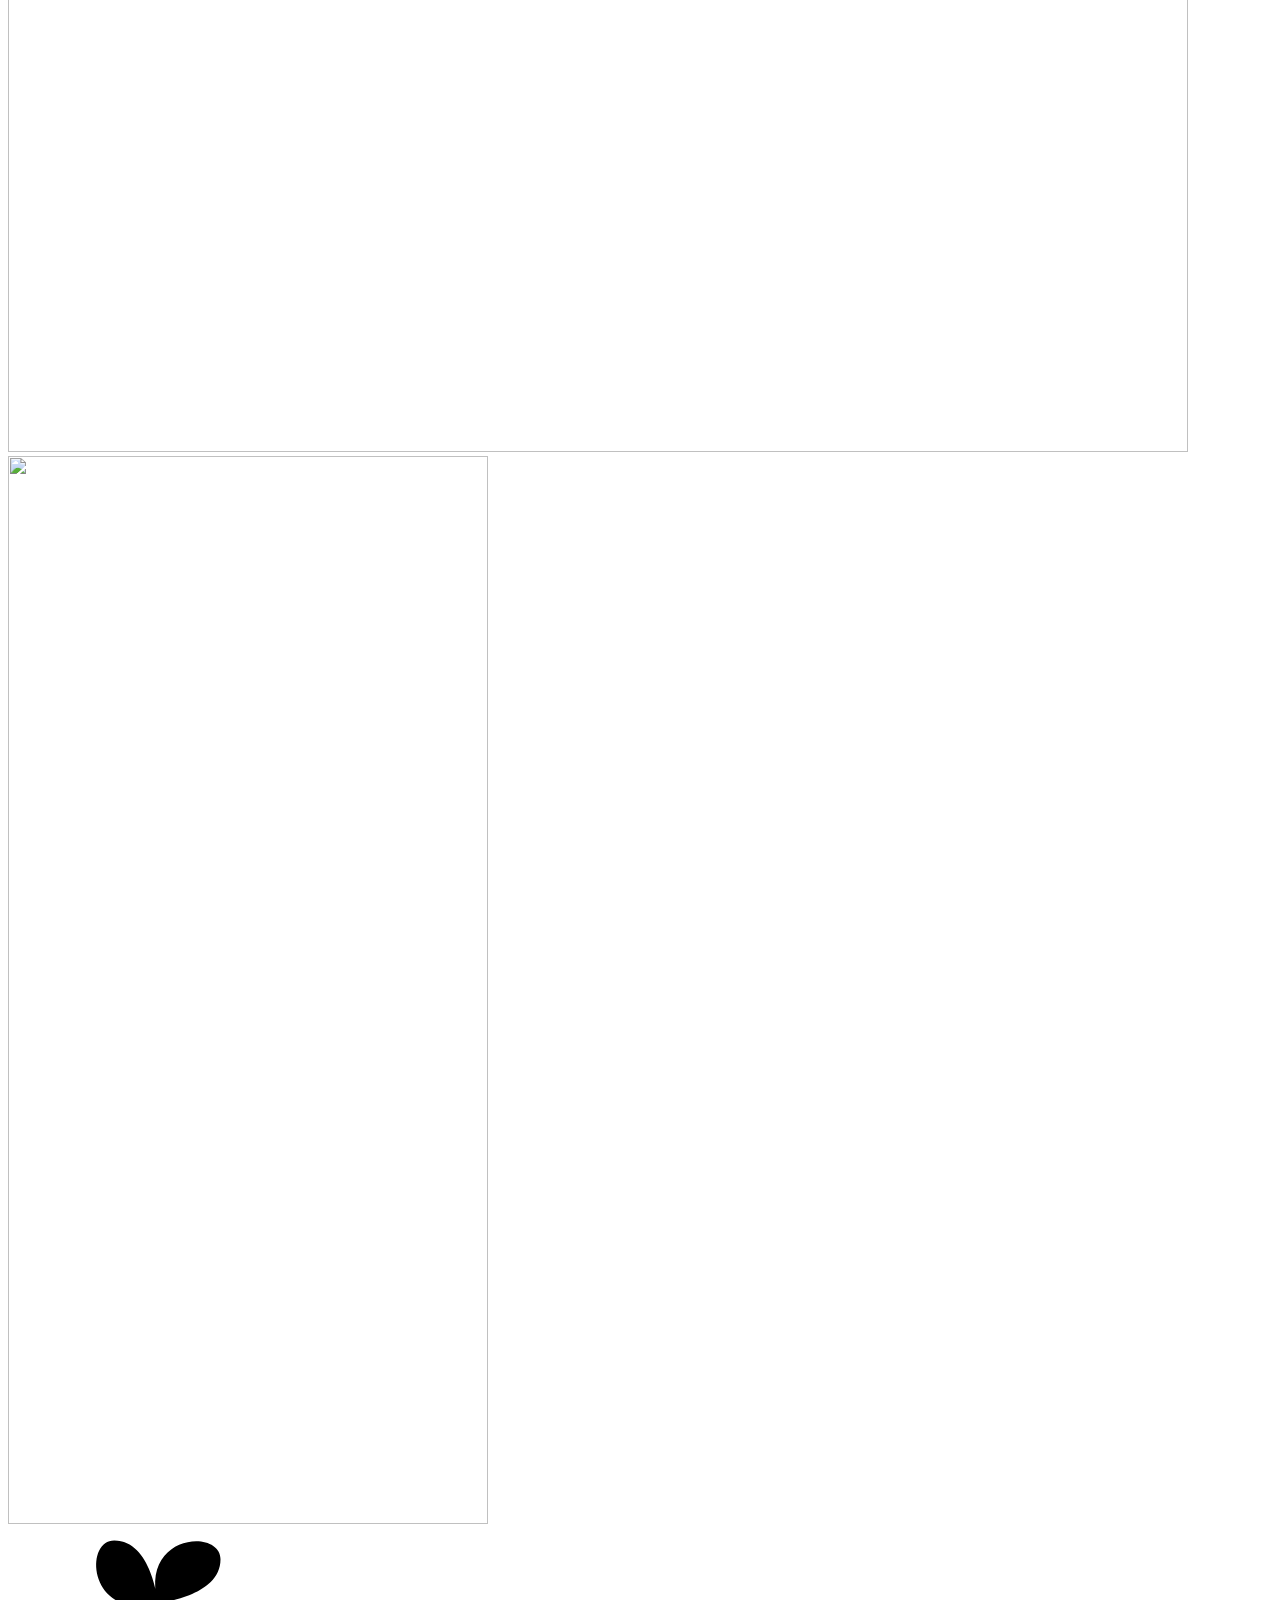
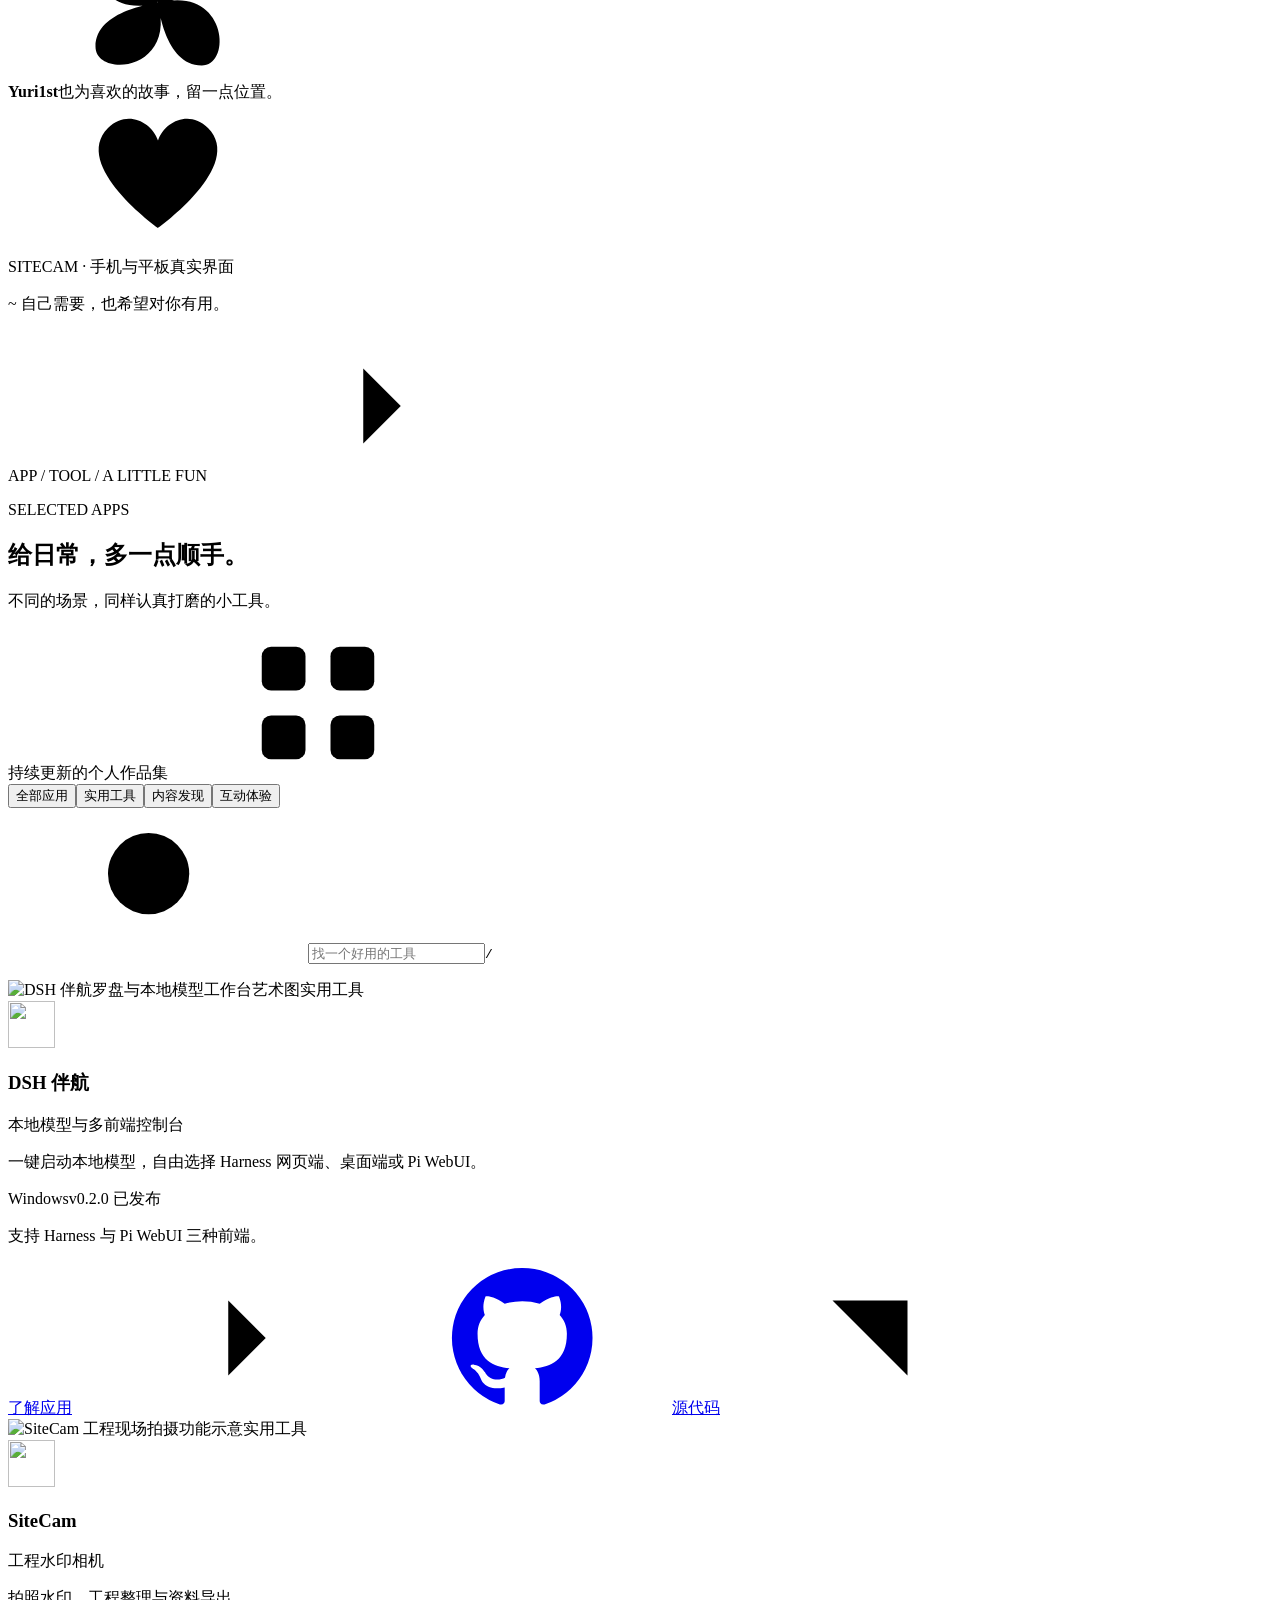
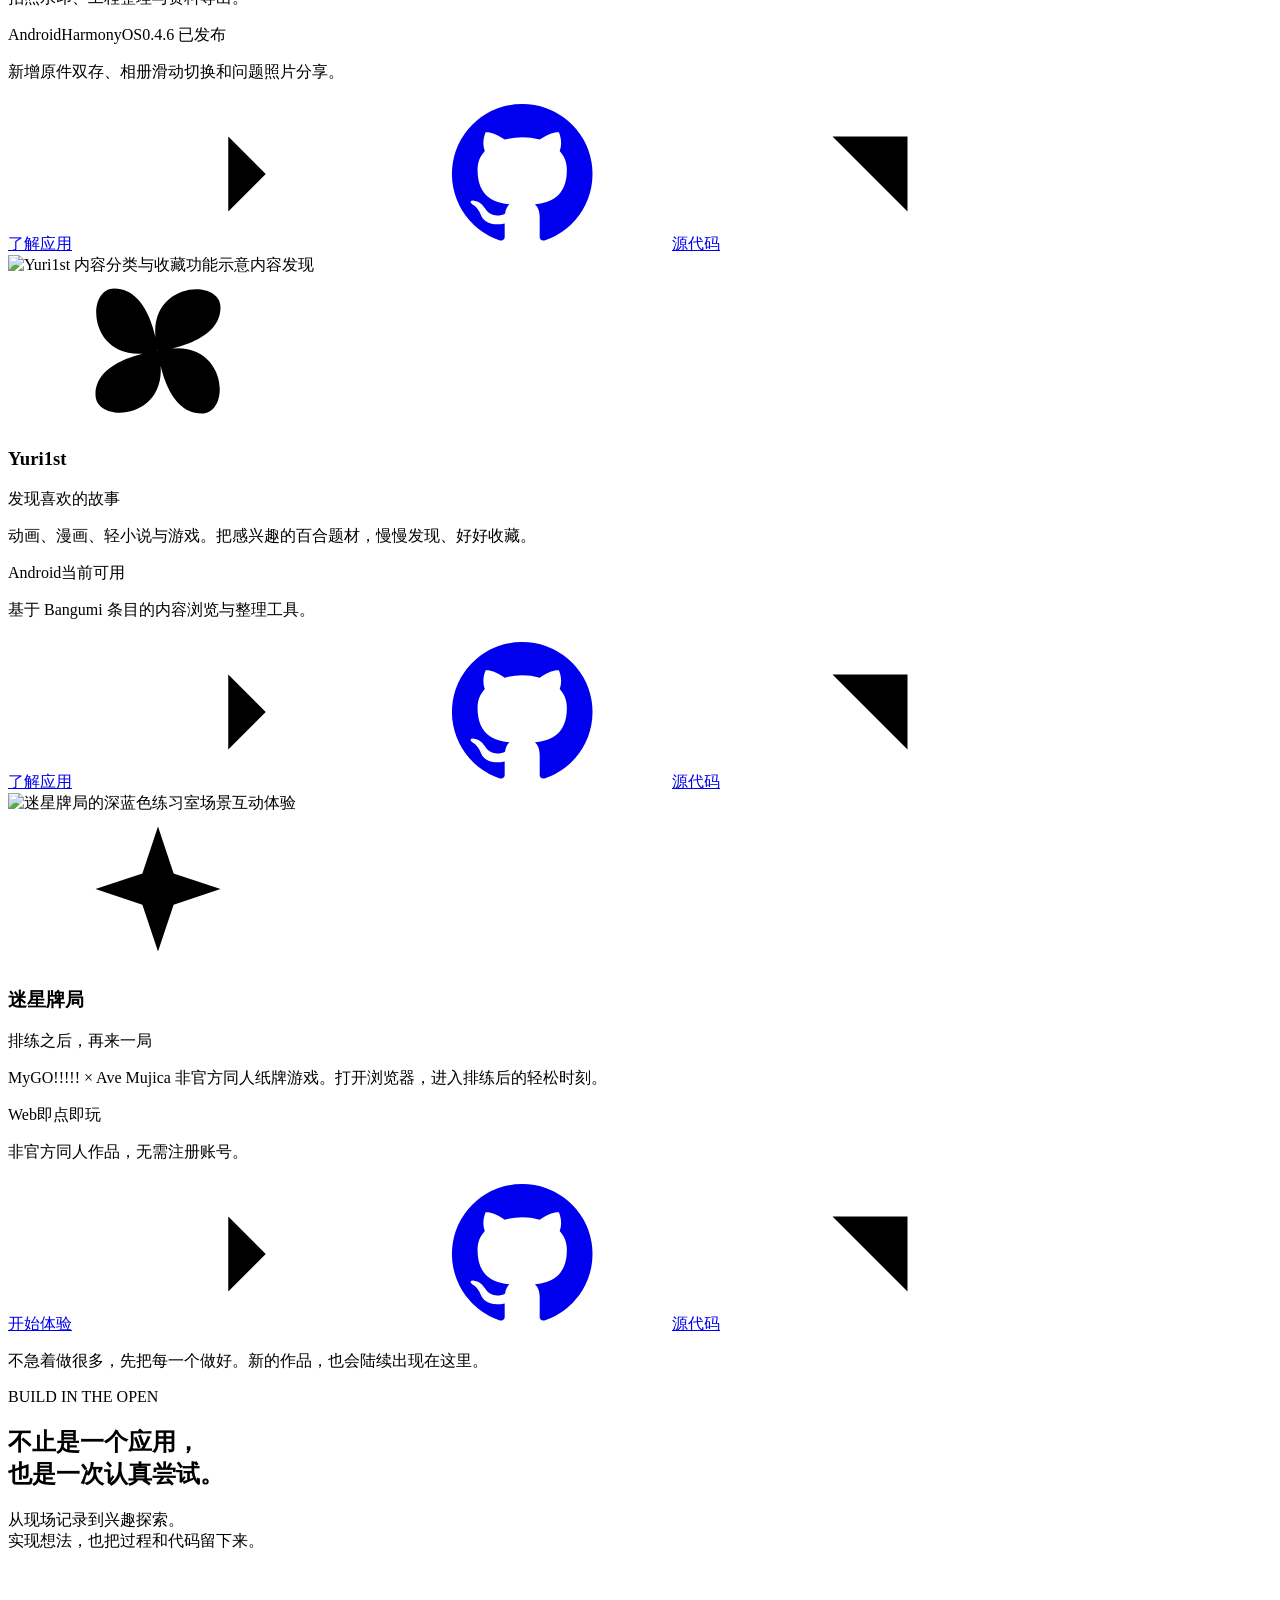
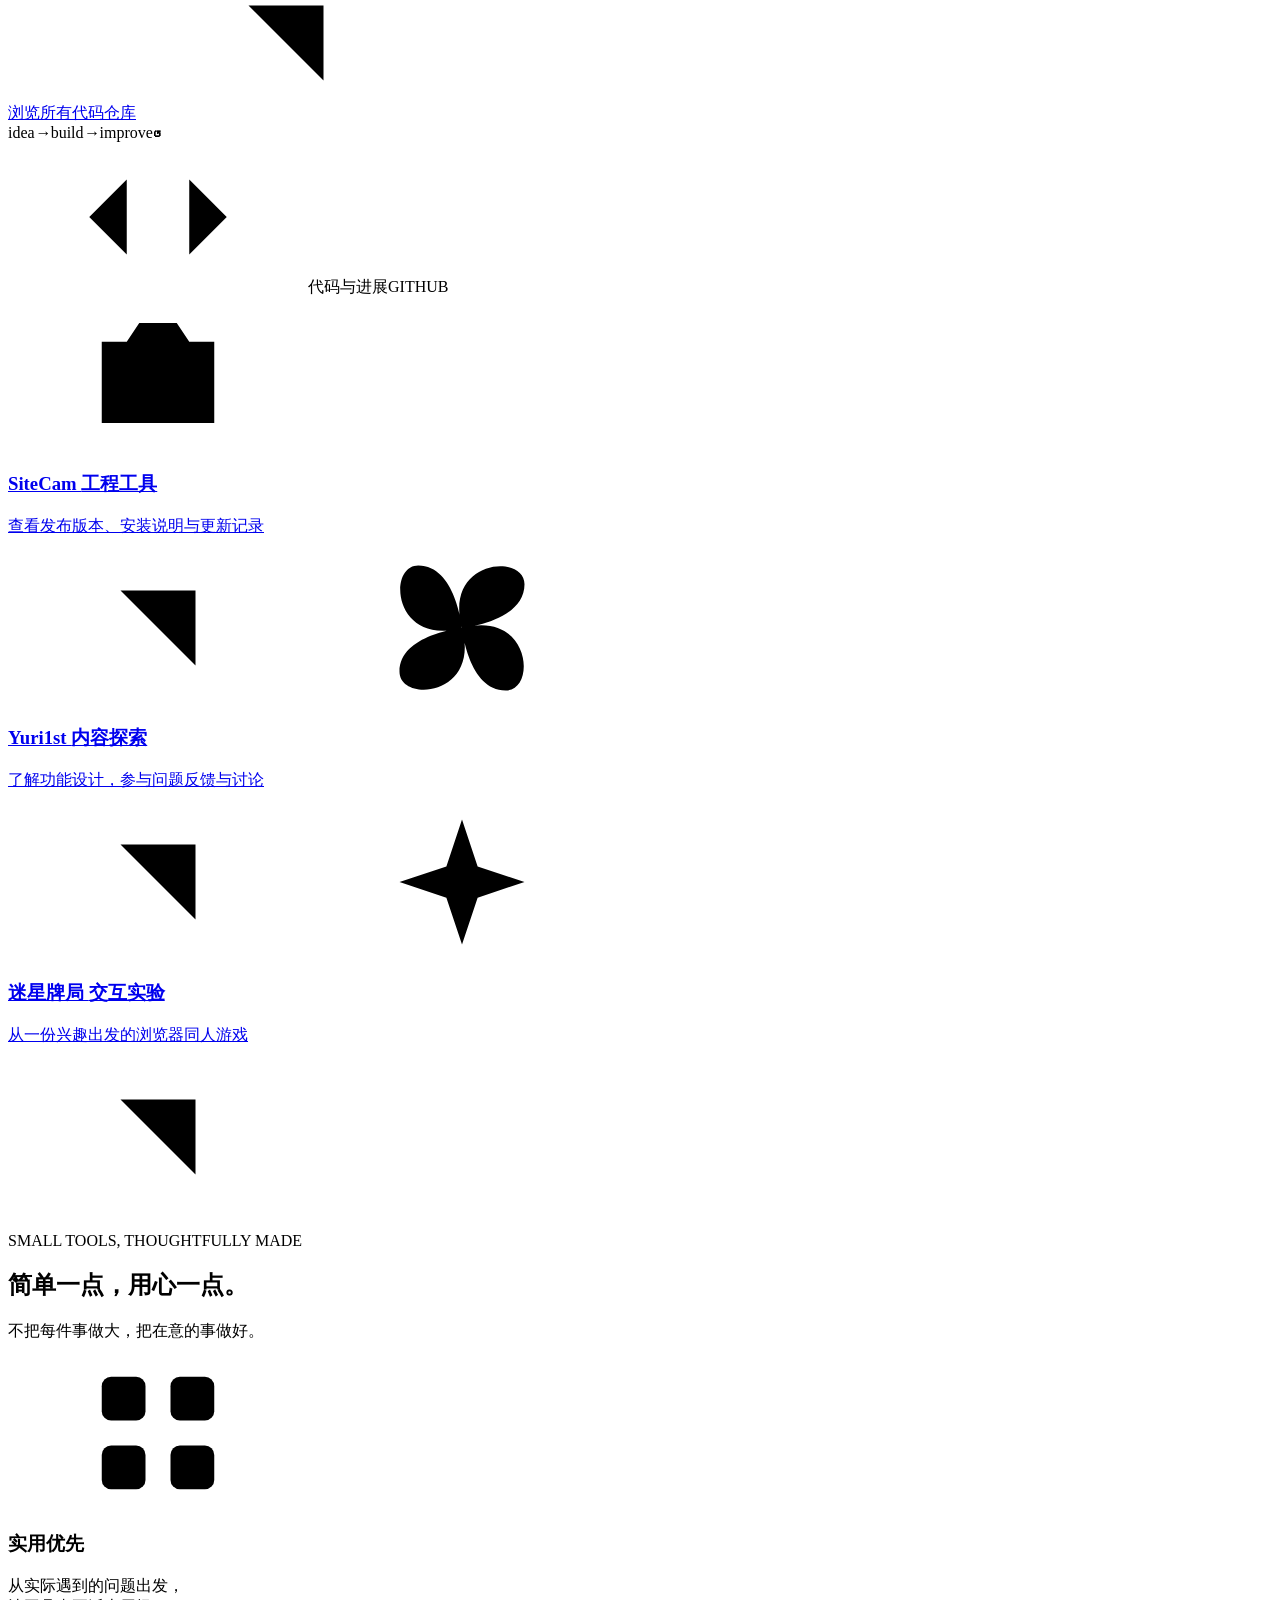
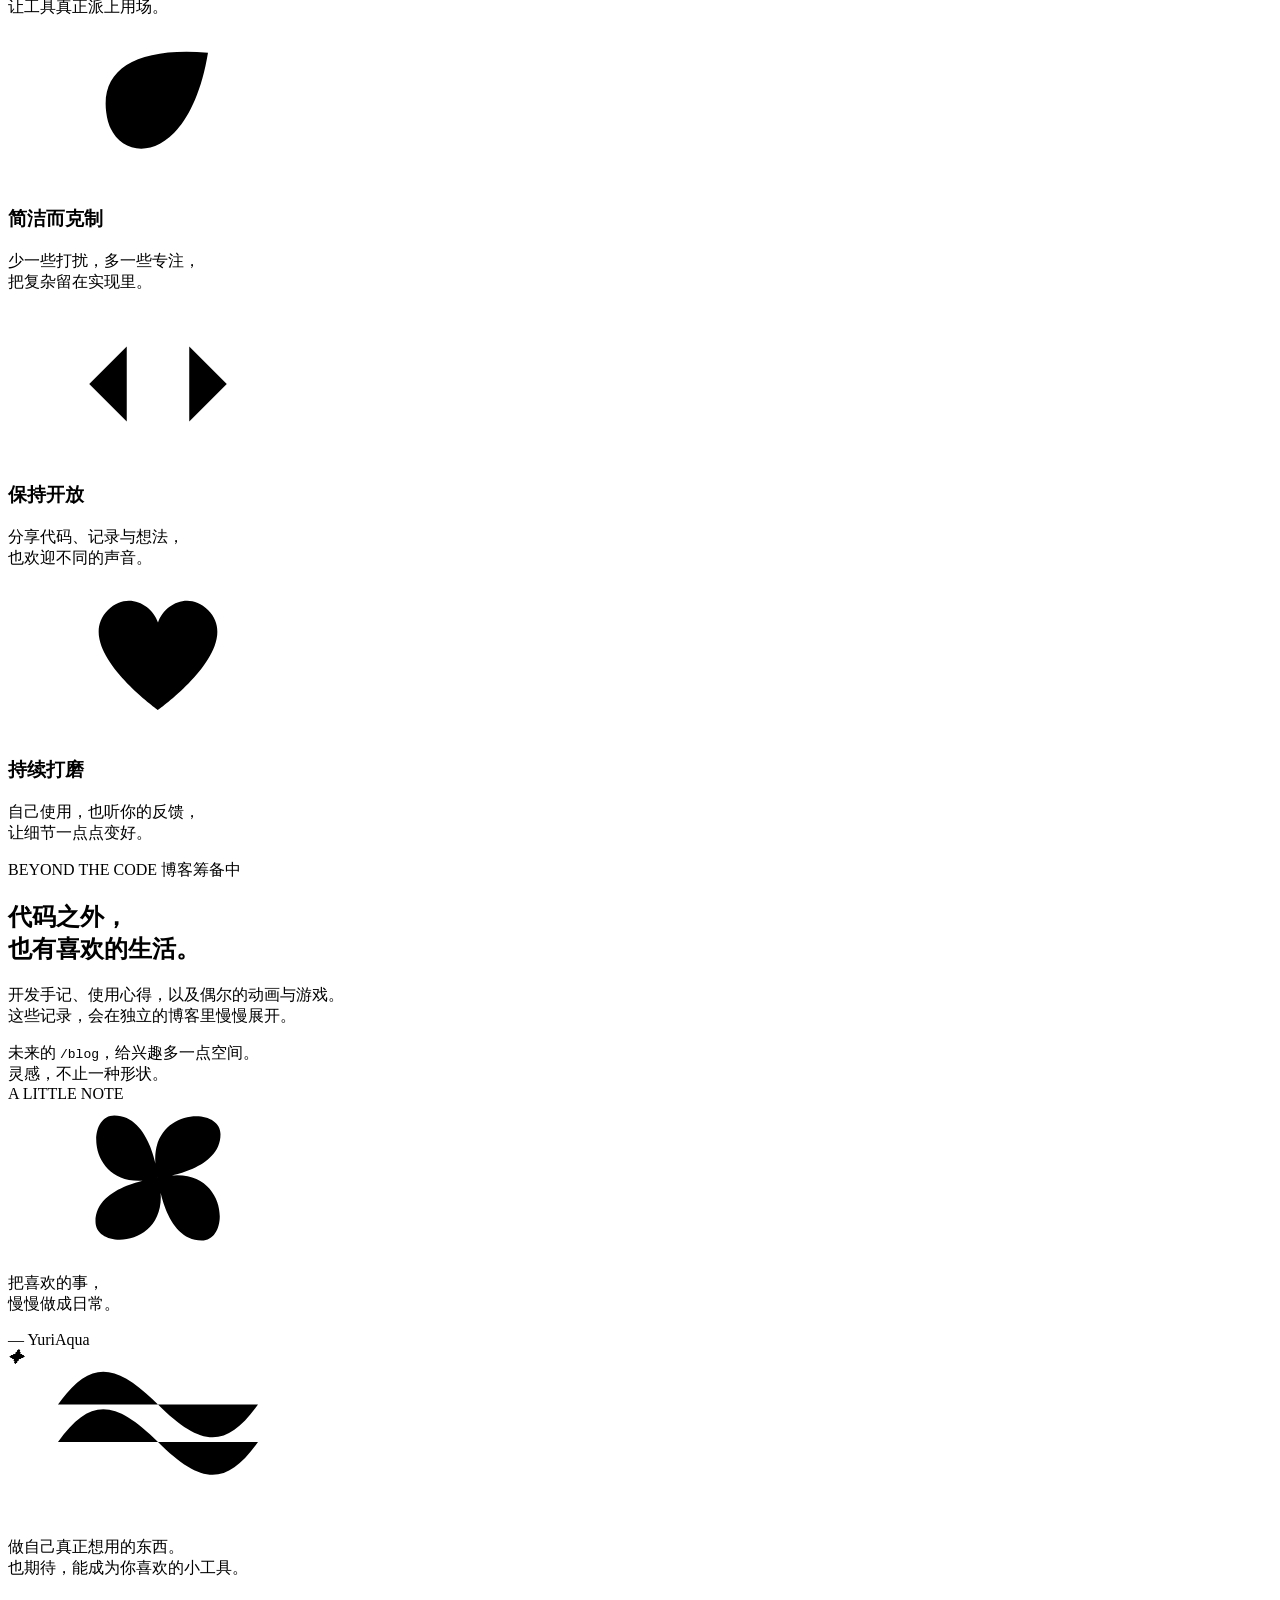
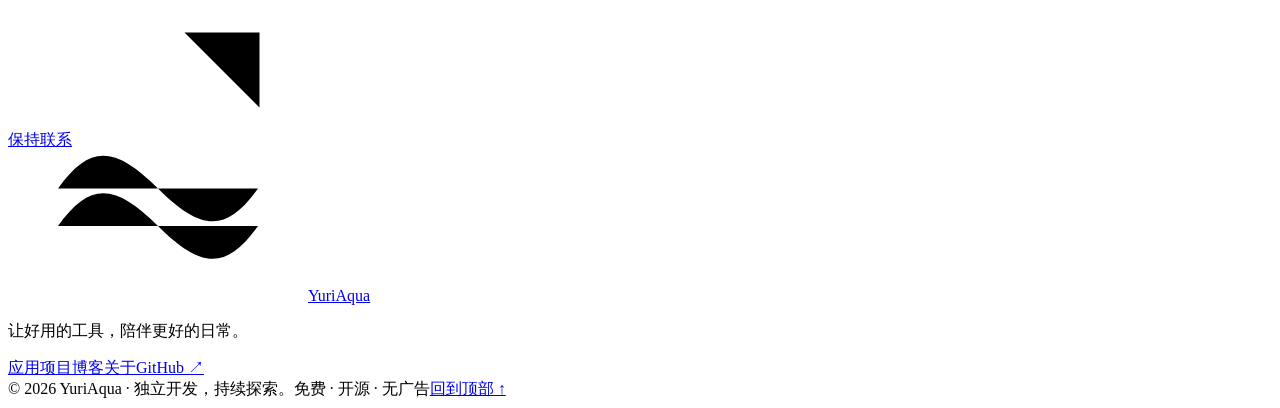
==== commit 8bbcadcb: "Update SiteCam website for v0.4.6" ====
--- a/index.html
+++ b/index.html
@@ -65,7 +65,7 @@
 <article class="app-card" data-id="sitecam" data-category="实用工具" data-search="sitecam 工程水印相机 实用工具 拍照水印、工程整理与资料导出 导入照片加水印 文字标注拖动 再次编辑 视频预览 抓拍 连拍 快捷工程名称 天气水印 批量删除 字体 白板框 压缩包 android harmonyos" aria-labelledby="title-sitecam">
  <div class="app-cover"><img src="/assets/home-v2/sitecam-cover.webp" alt="SiteCam 工程现场拍摄功能示意" width="960" height="600" loading="lazy"><span class="app-category">实用工具</span></div>
  <div class="app-body"><div class="app-title-row"><span class="app-mark blue" aria-hidden="true"><img src="/assets/home-v2/sitecam-icon.webp" width="47" height="47" alt="" loading="lazy"></span><div><h3 id="title-sitecam">SiteCam</h3><p class="app-subtitle">工程水印相机</p></div></div>
- <p class="app-description">拍照水印、工程整理与资料导出。</p><div class="app-platforms"><span class="platform-tag">Android</span><span class="platform-tag">HarmonyOS</span><span class="app-status">0.4.5 已发布</span></div><p class="app-note">修复安卓视频保存问题，优化鸿蒙横竖屏拍摄布局。</p>
+ <p class="app-description">拍照水印、工程整理与资料导出。</p><div class="app-platforms"><span class="platform-tag">Android</span><span class="platform-tag">HarmonyOS</span><span class="app-status">0.4.6 已发布</span></div><p class="app-note">新增原件双存、相册滑动切换和问题照片分享。</p>
  <div class="app-actions"><a class="app-link" href="/sitecam/" aria-label="了解应用：SiteCam">了解应用<svg class="icon" aria-hidden="true"><use href="#i-arrow"/></svg></a><a class="source-link" href="https://github.com/toydream525/SiteCam" target="_blank" rel="noopener noreferrer" aria-label="SiteCam 的源代码"><svg class="icon" aria-hidden="true"><use href="#i-github"/></svg>源代码<svg class="icon" aria-hidden="true"><use href="#i-external"/></svg></a></div></div></article>
 <article class="app-card" data-id="yuri1st" data-category="内容发现" data-search="yuri1st 发现喜欢的故事 内容发现 动画、漫画、轻小说与游戏。把感兴趣的百合题材，慢慢发现、好好收藏。 android" aria-labelledby="title-yuri1st">
  <div class="app-cover"><img src="/assets/home-v2/yuri1st-cover.webp" alt="Yuri1st 内容分类与收藏功能示意" width="960" height="600" loading="lazy"><span class="app-category">内容发现</span></div>
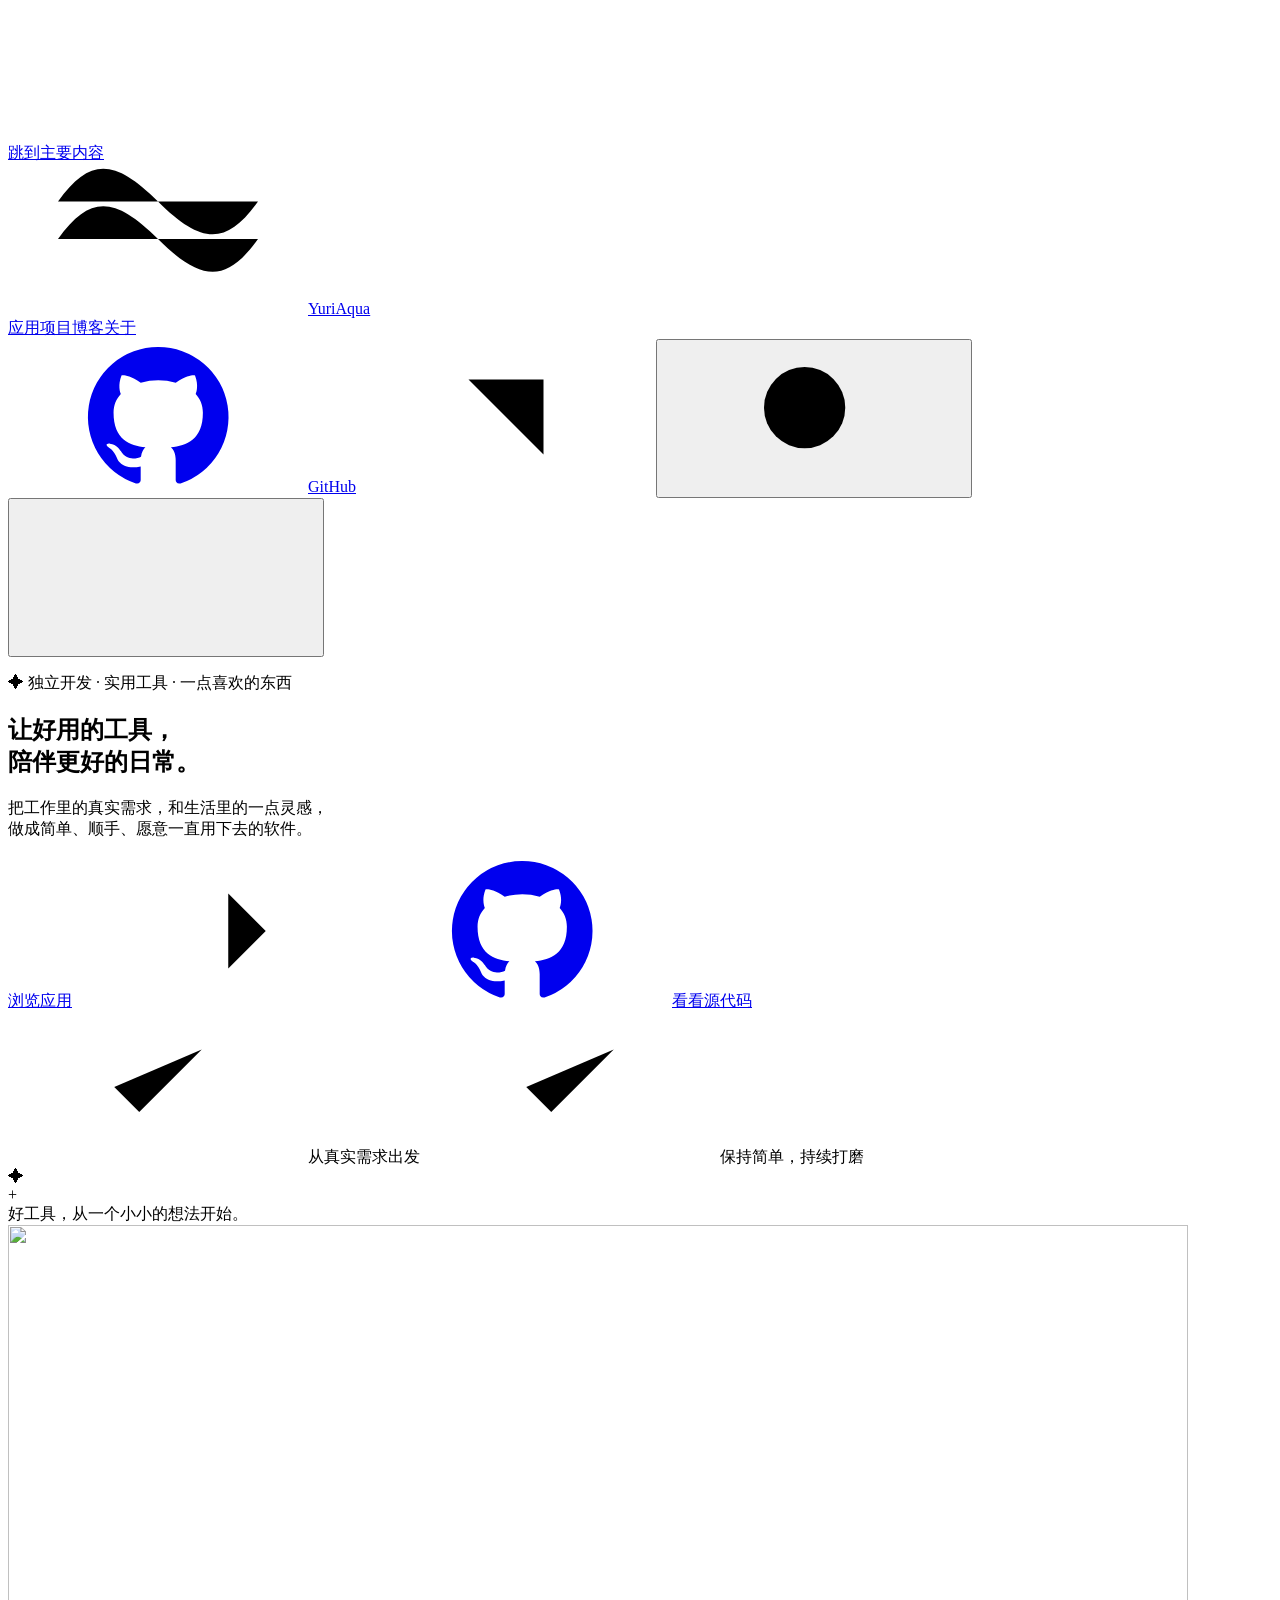
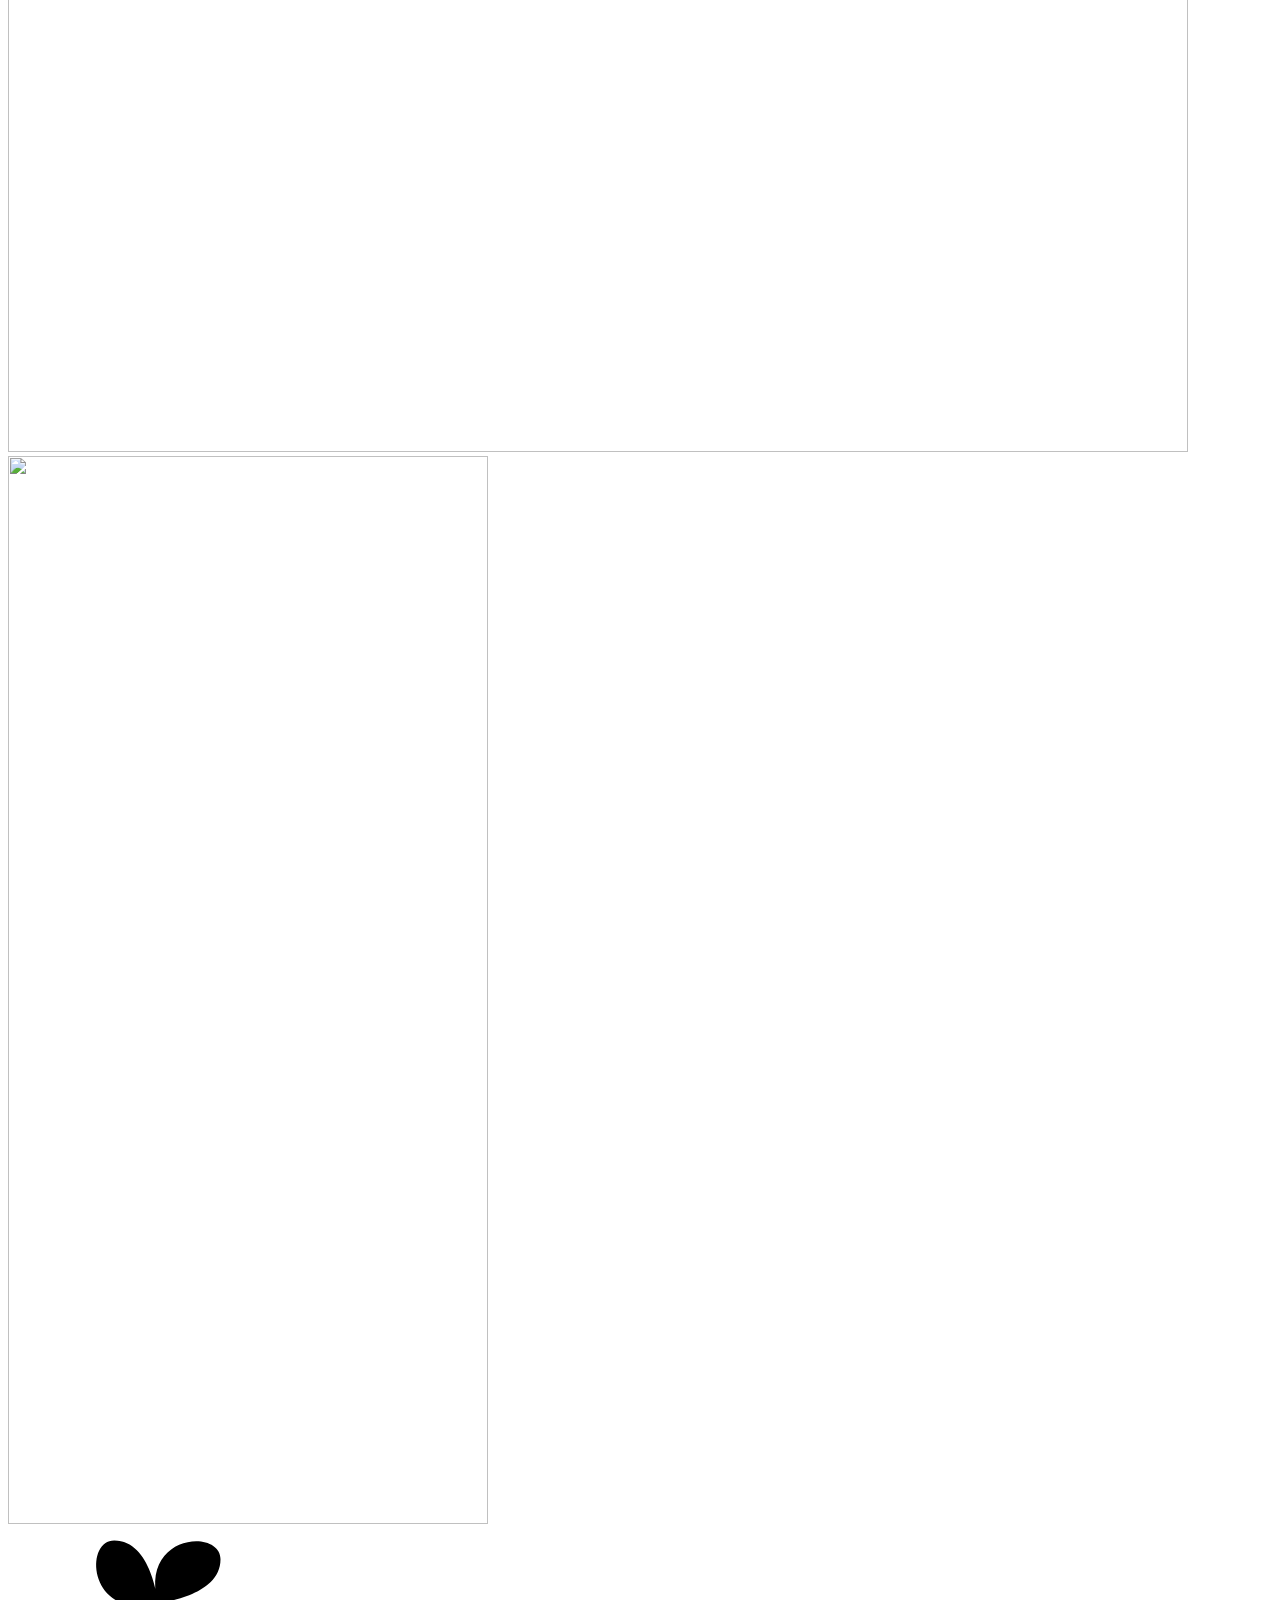
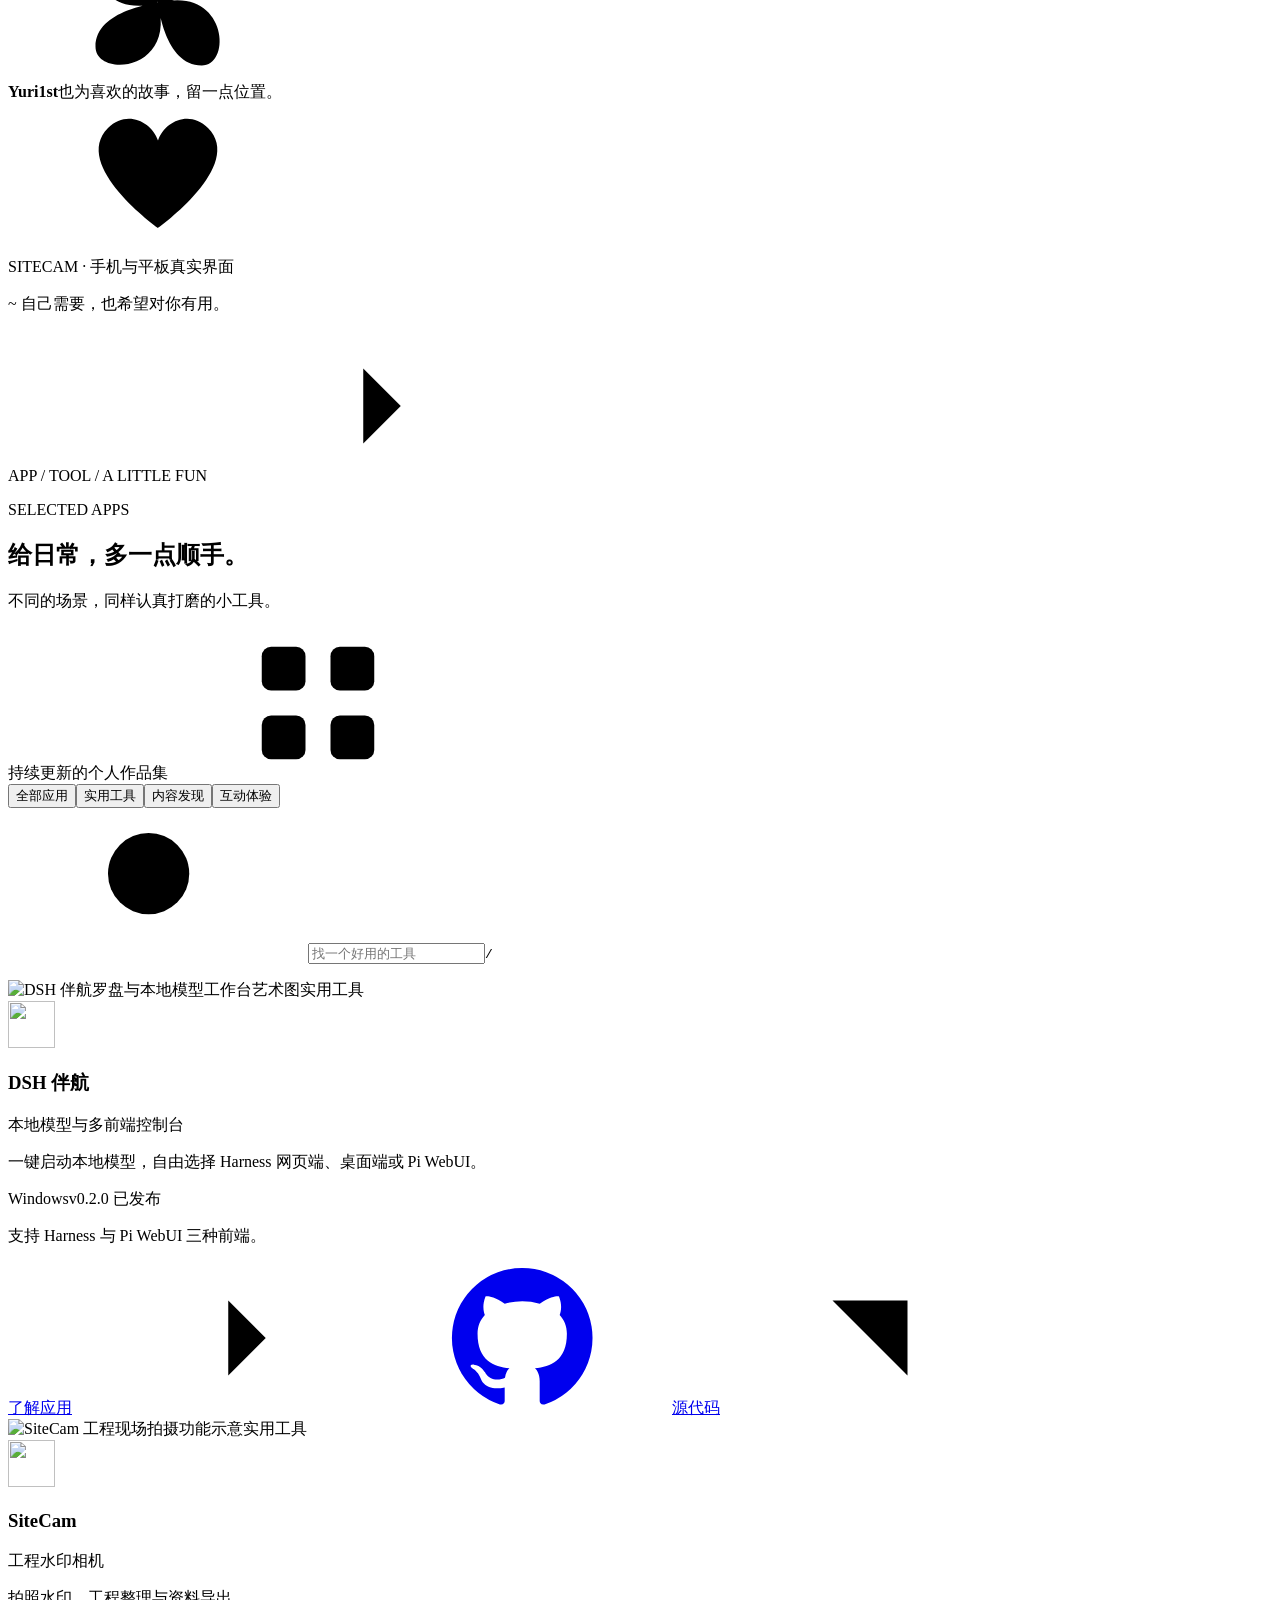
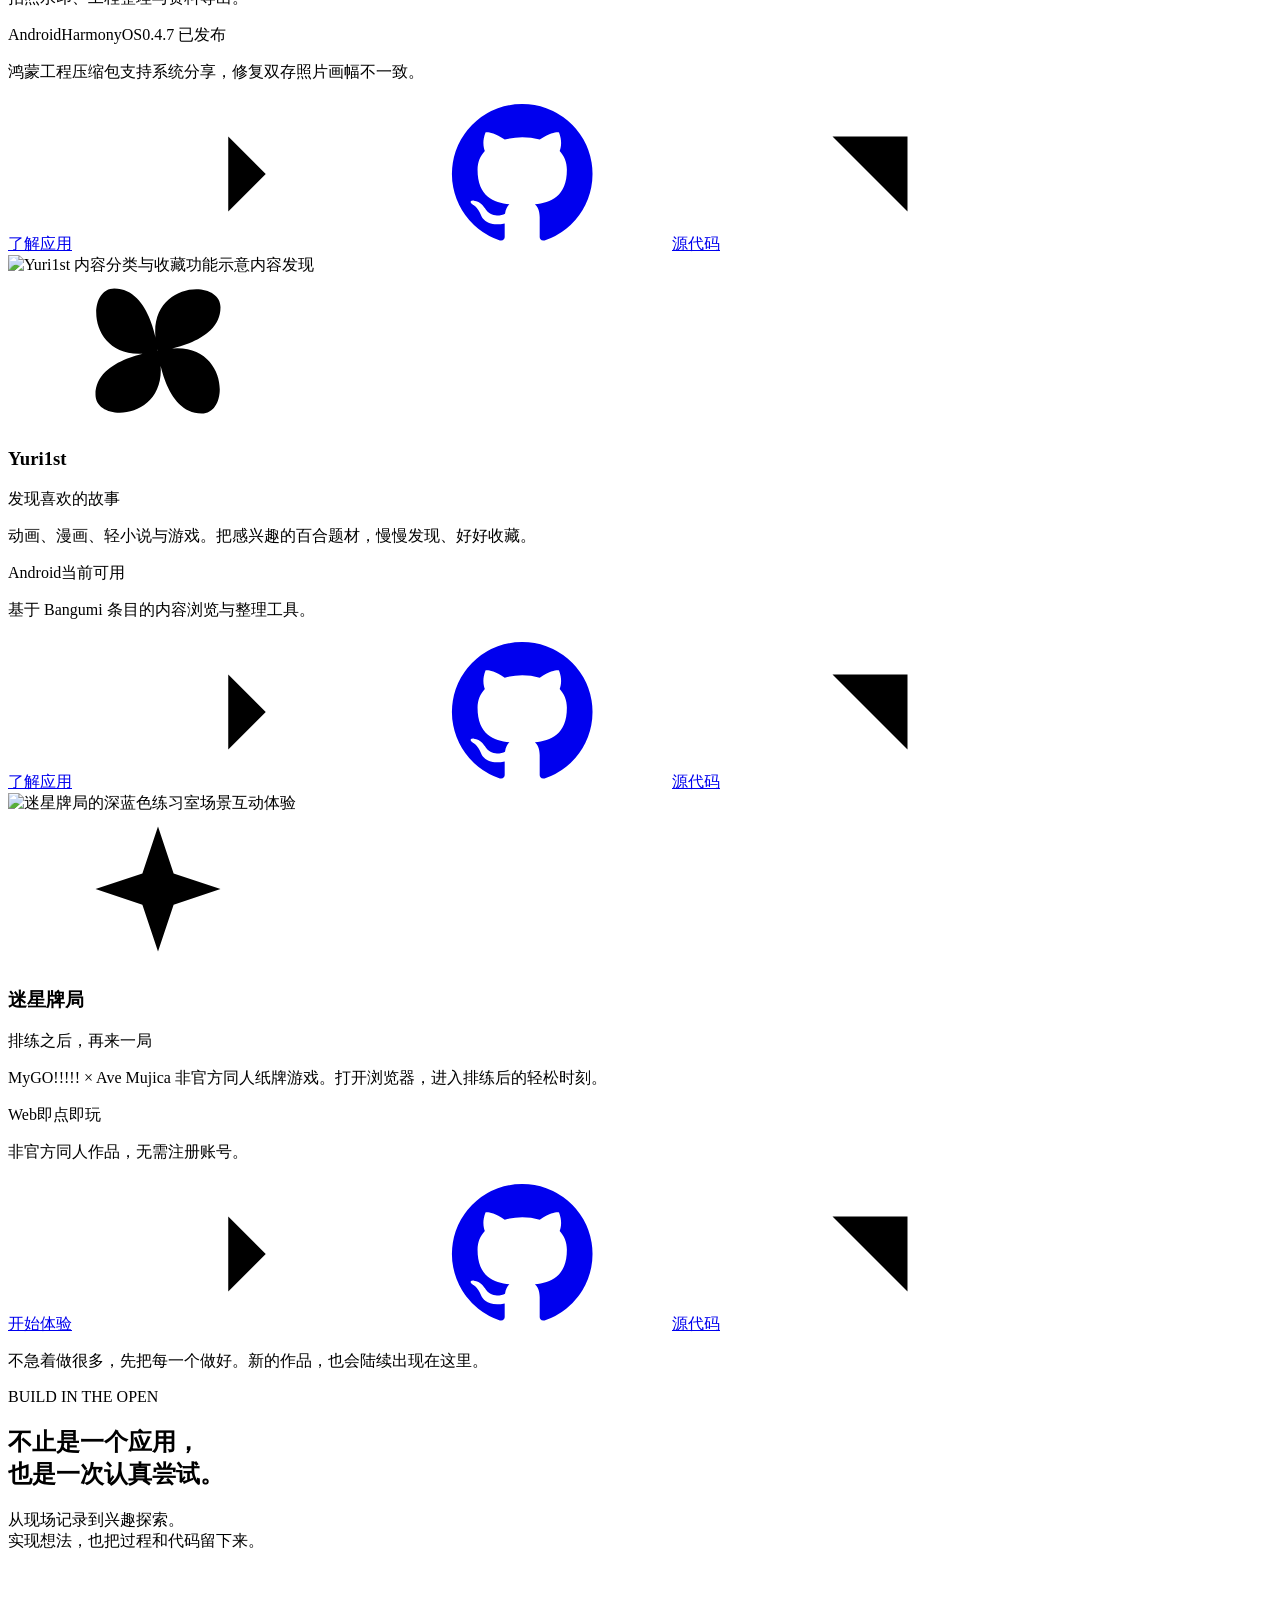
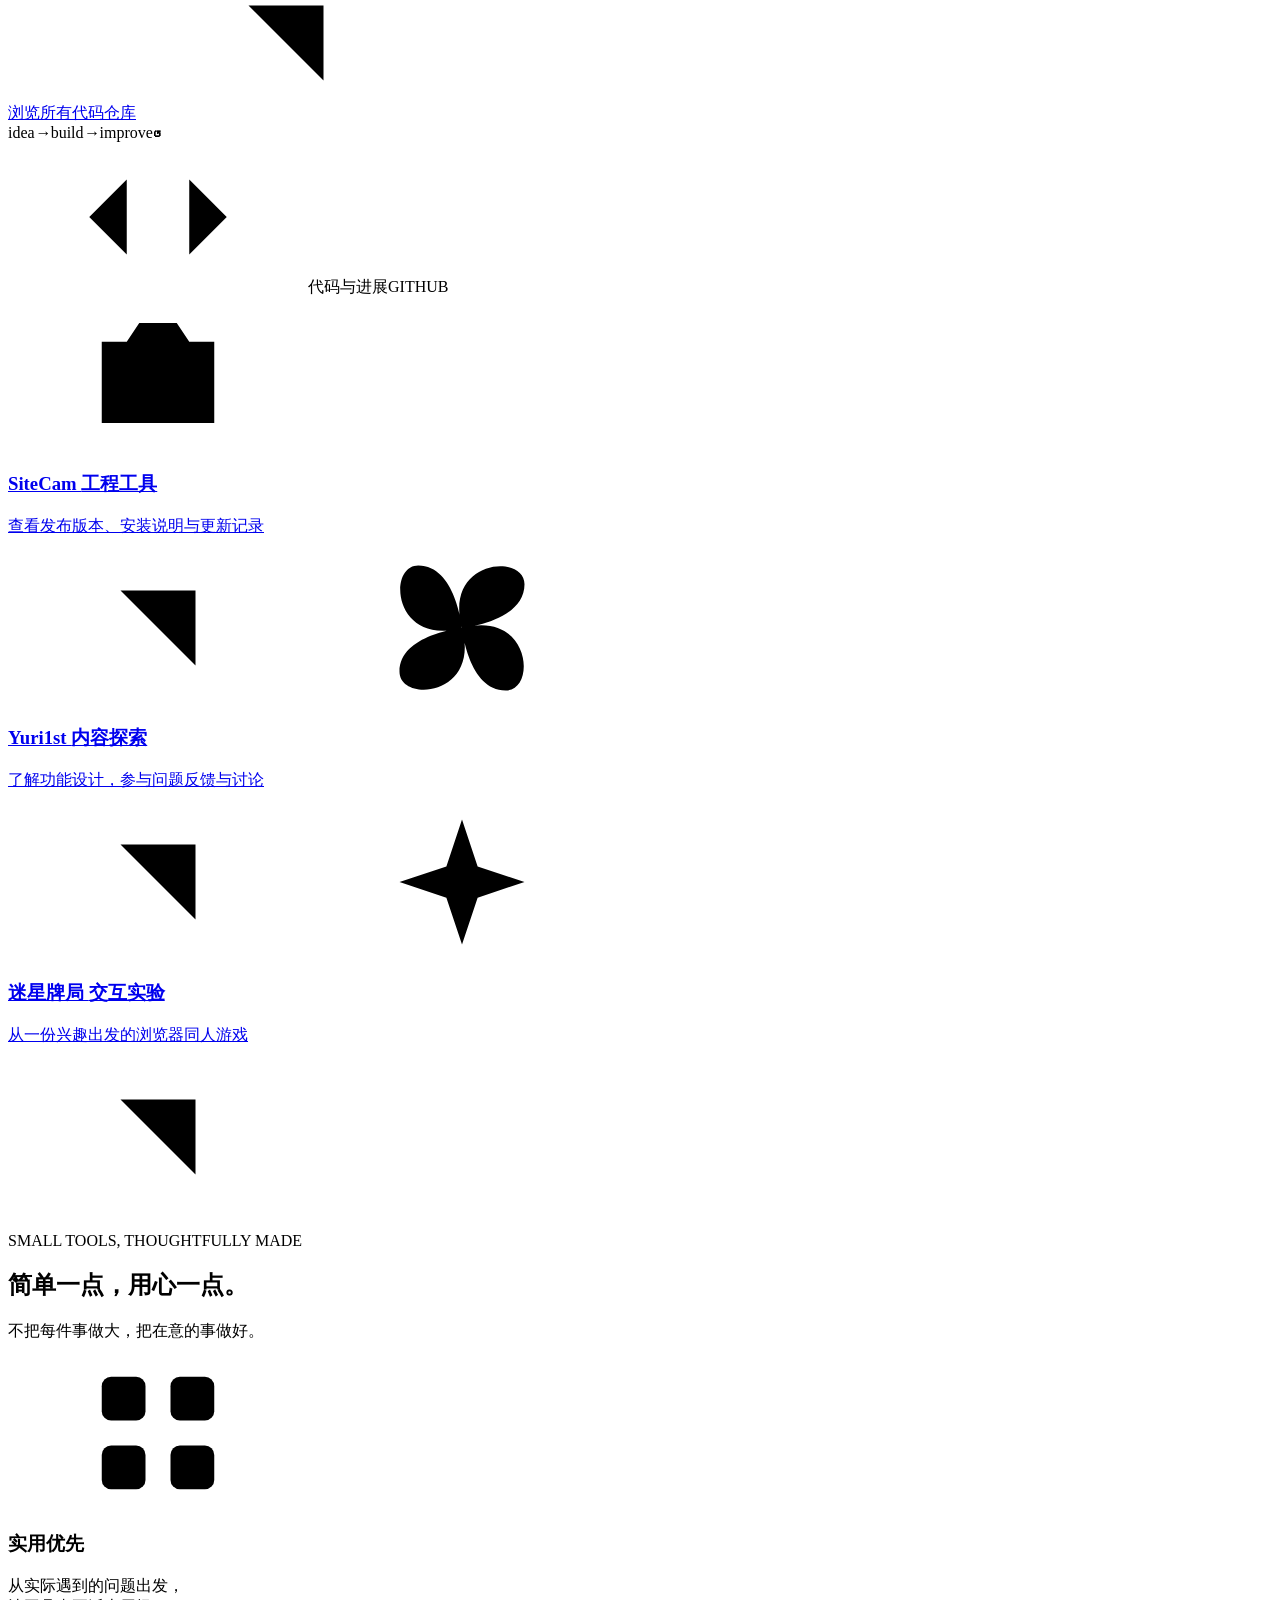
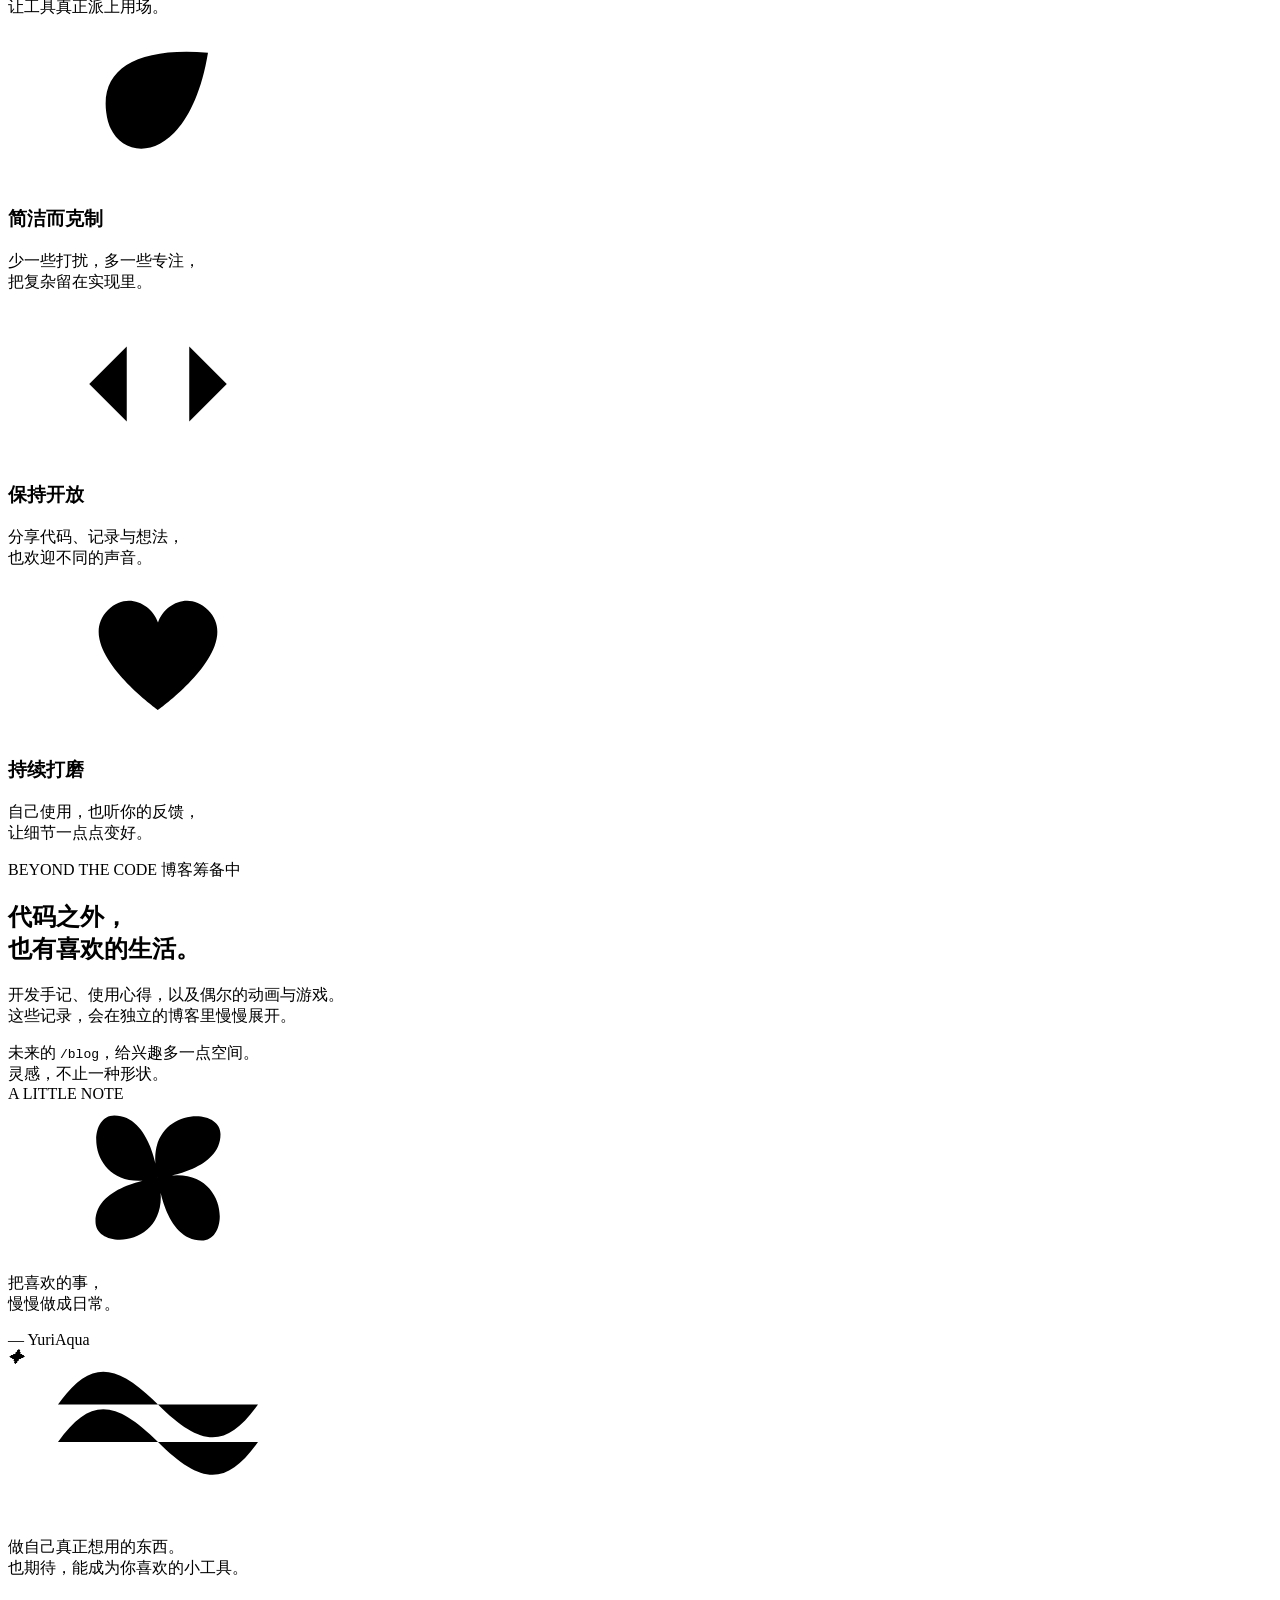
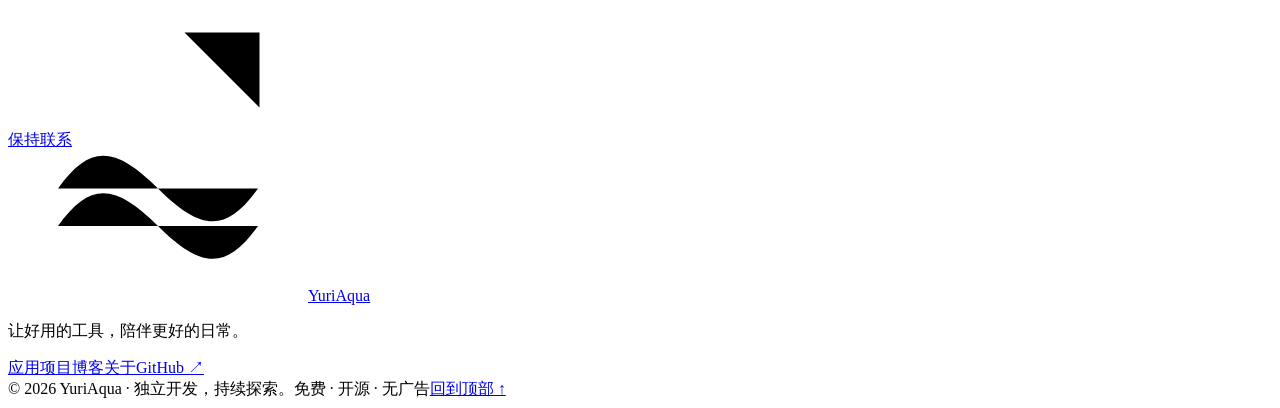
==== commit 1dc8cdbb: "Update SiteCam website for v0.4.7" ====
--- a/index.html
+++ b/index.html
@@ -65,7 +65,7 @@
 <article class="app-card" data-id="sitecam" data-category="实用工具" data-search="sitecam 工程水印相机 实用工具 拍照水印、工程整理与资料导出 导入照片加水印 文字标注拖动 再次编辑 视频预览 抓拍 连拍 快捷工程名称 天气水印 批量删除 字体 白板框 压缩包 android harmonyos" aria-labelledby="title-sitecam">
  <div class="app-cover"><img src="/assets/home-v2/sitecam-cover.webp" alt="SiteCam 工程现场拍摄功能示意" width="960" height="600" loading="lazy"><span class="app-category">实用工具</span></div>
  <div class="app-body"><div class="app-title-row"><span class="app-mark blue" aria-hidden="true"><img src="/assets/home-v2/sitecam-icon.webp" width="47" height="47" alt="" loading="lazy"></span><div><h3 id="title-sitecam">SiteCam</h3><p class="app-subtitle">工程水印相机</p></div></div>
- <p class="app-description">拍照水印、工程整理与资料导出。</p><div class="app-platforms"><span class="platform-tag">Android</span><span class="platform-tag">HarmonyOS</span><span class="app-status">0.4.6 已发布</span></div><p class="app-note">新增原件双存、相册滑动切换和问题照片分享。</p>
+ <p class="app-description">拍照水印、工程整理与资料导出。</p><div class="app-platforms"><span class="platform-tag">Android</span><span class="platform-tag">HarmonyOS</span><span class="app-status">0.4.7 已发布</span></div><p class="app-note">鸿蒙工程压缩包支持系统分享，修复双存照片画幅不一致。</p>
  <div class="app-actions"><a class="app-link" href="/sitecam/" aria-label="了解应用：SiteCam">了解应用<svg class="icon" aria-hidden="true"><use href="#i-arrow"/></svg></a><a class="source-link" href="https://github.com/toydream525/SiteCam" target="_blank" rel="noopener noreferrer" aria-label="SiteCam 的源代码"><svg class="icon" aria-hidden="true"><use href="#i-github"/></svg>源代码<svg class="icon" aria-hidden="true"><use href="#i-external"/></svg></a></div></div></article>
 <article class="app-card" data-id="yuri1st" data-category="内容发现" data-search="yuri1st 发现喜欢的故事 内容发现 动画、漫画、轻小说与游戏。把感兴趣的百合题材，慢慢发现、好好收藏。 android" aria-labelledby="title-yuri1st">
  <div class="app-cover"><img src="/assets/home-v2/yuri1st-cover.webp" alt="Yuri1st 内容分类与收藏功能示意" width="960" height="600" loading="lazy"><span class="app-category">内容发现</span></div>
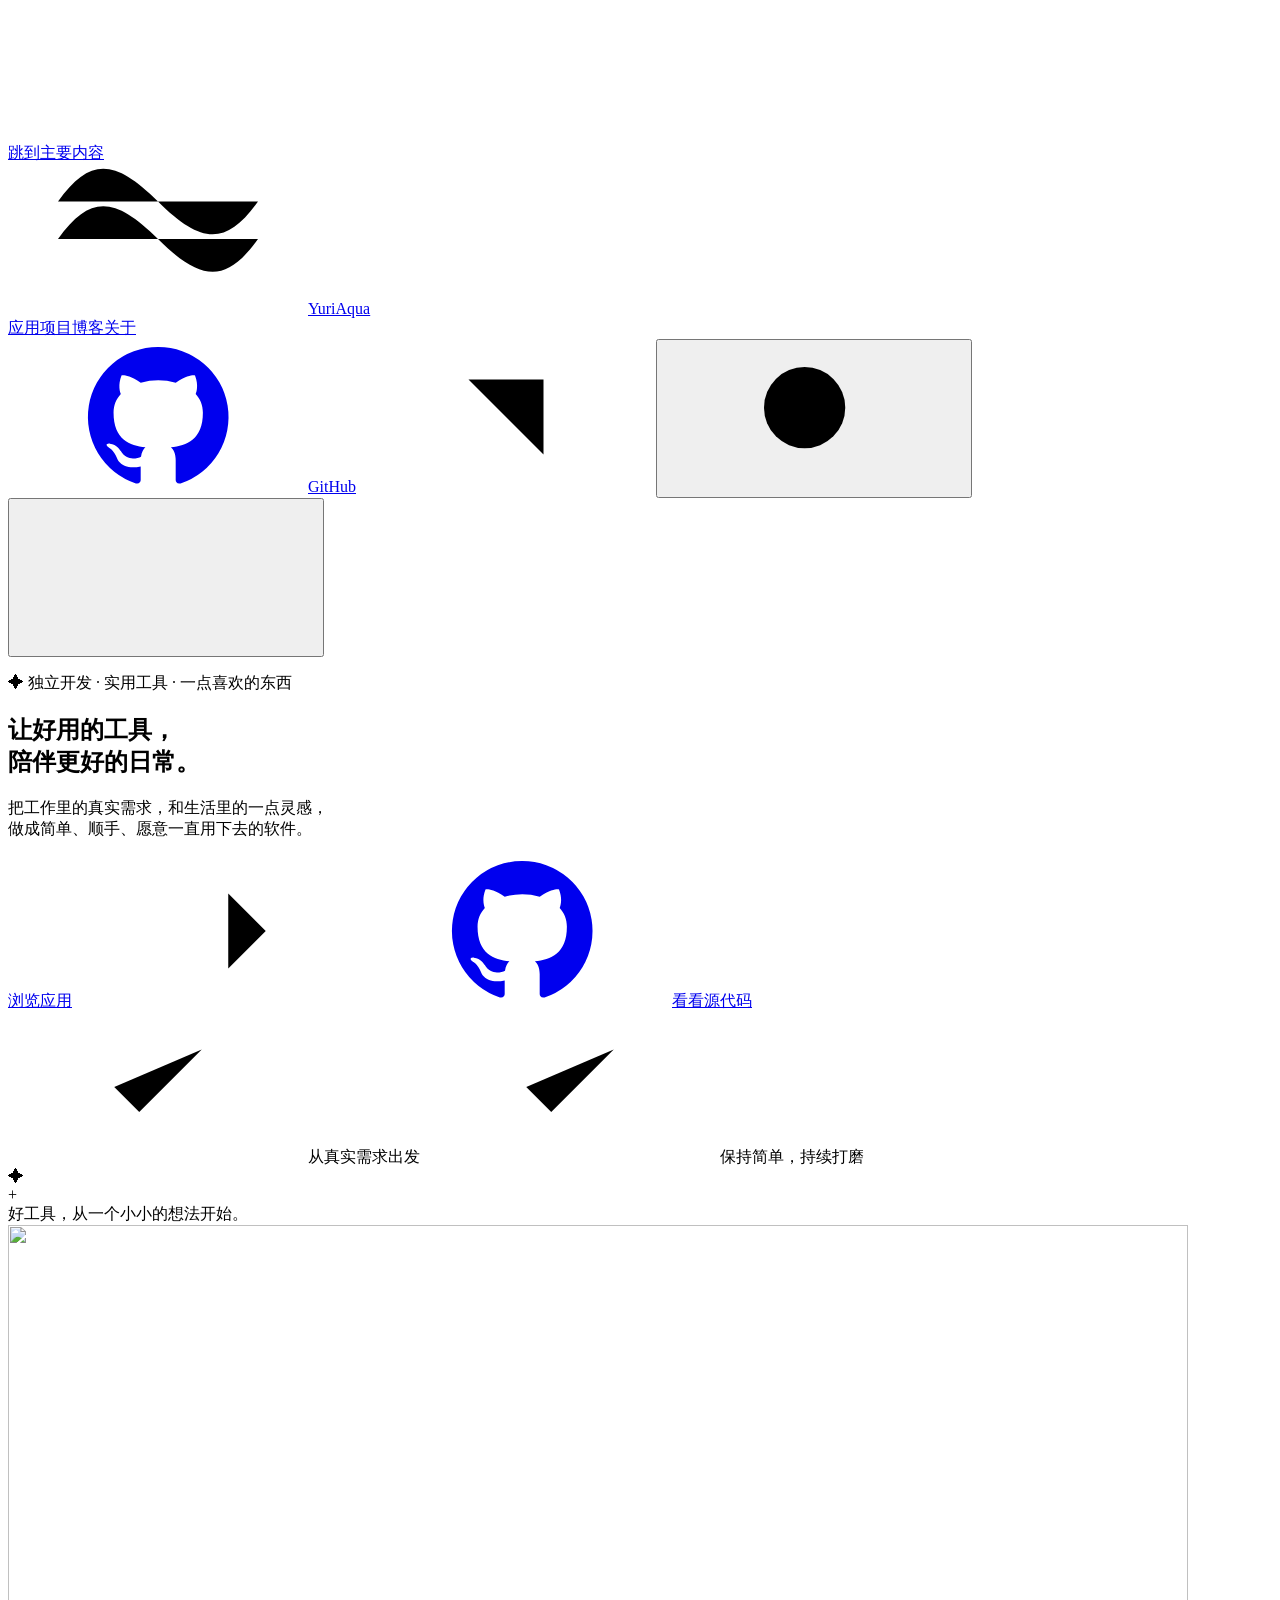
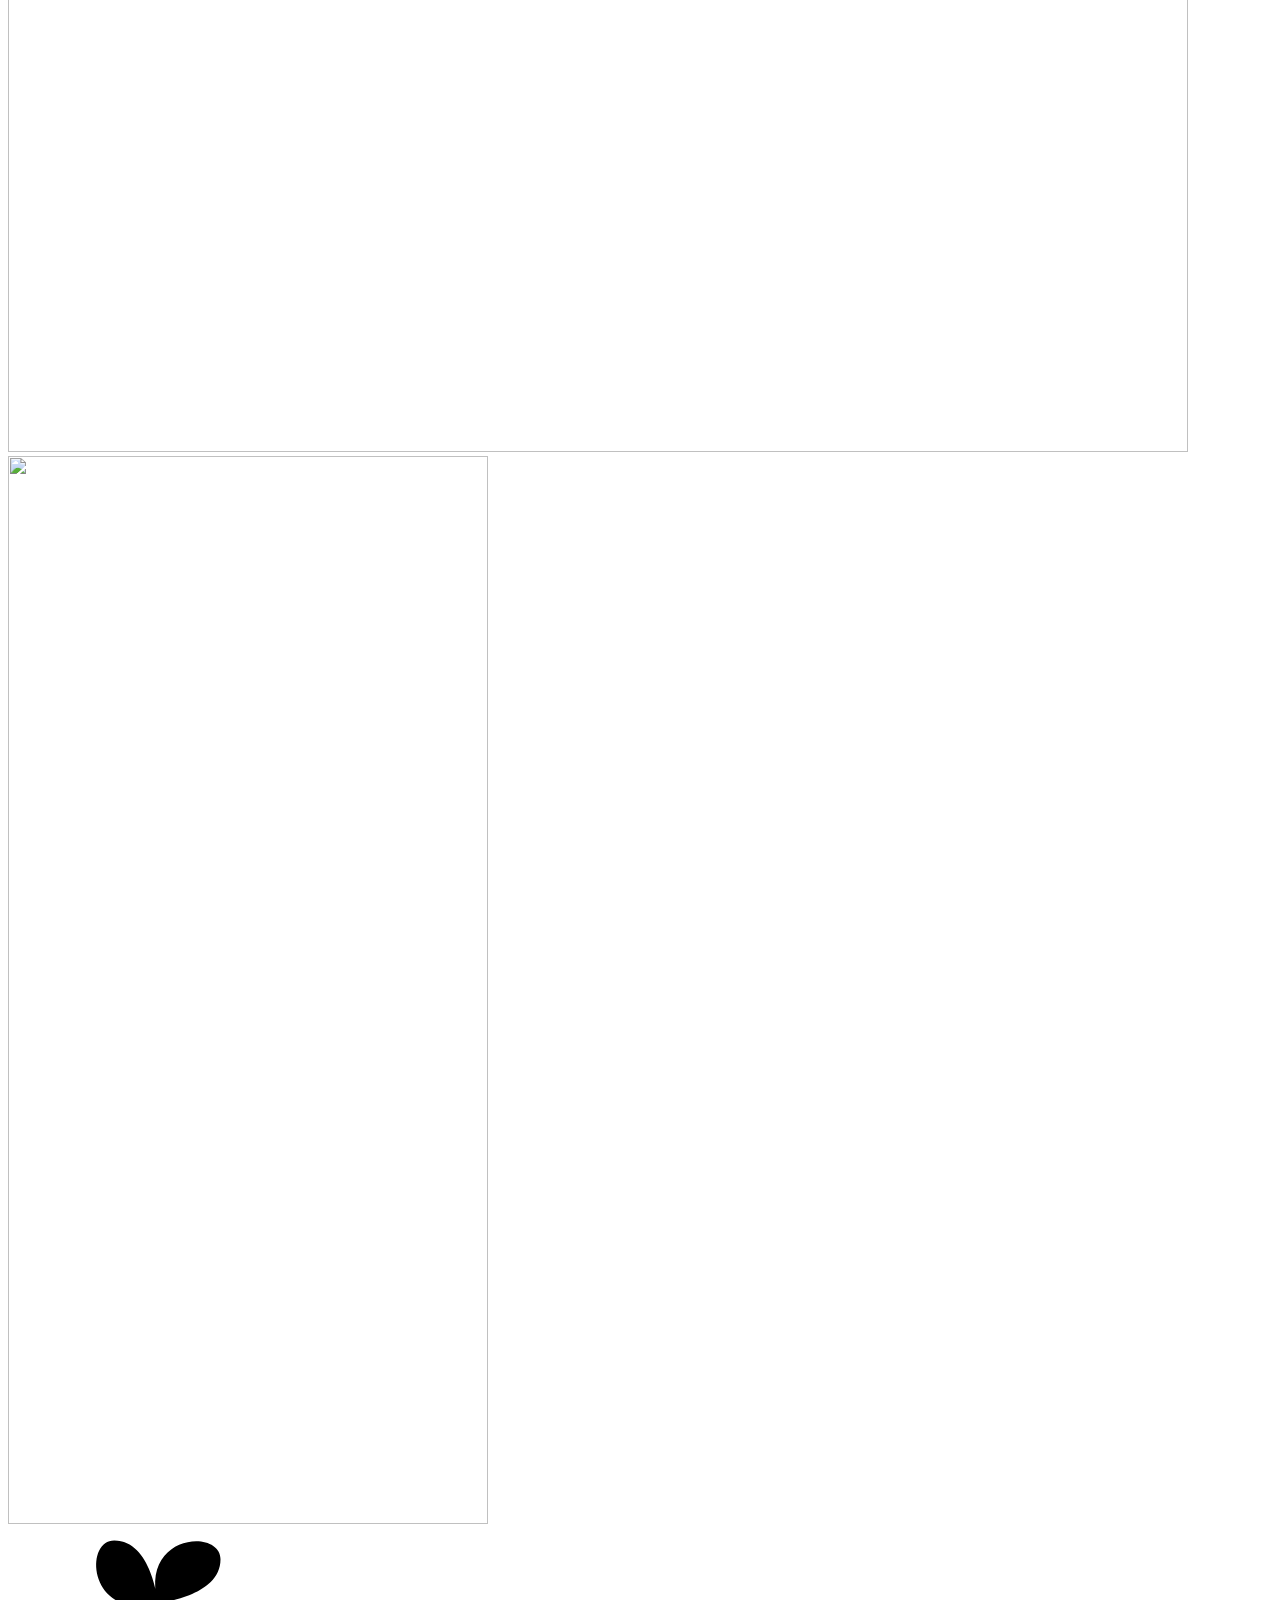
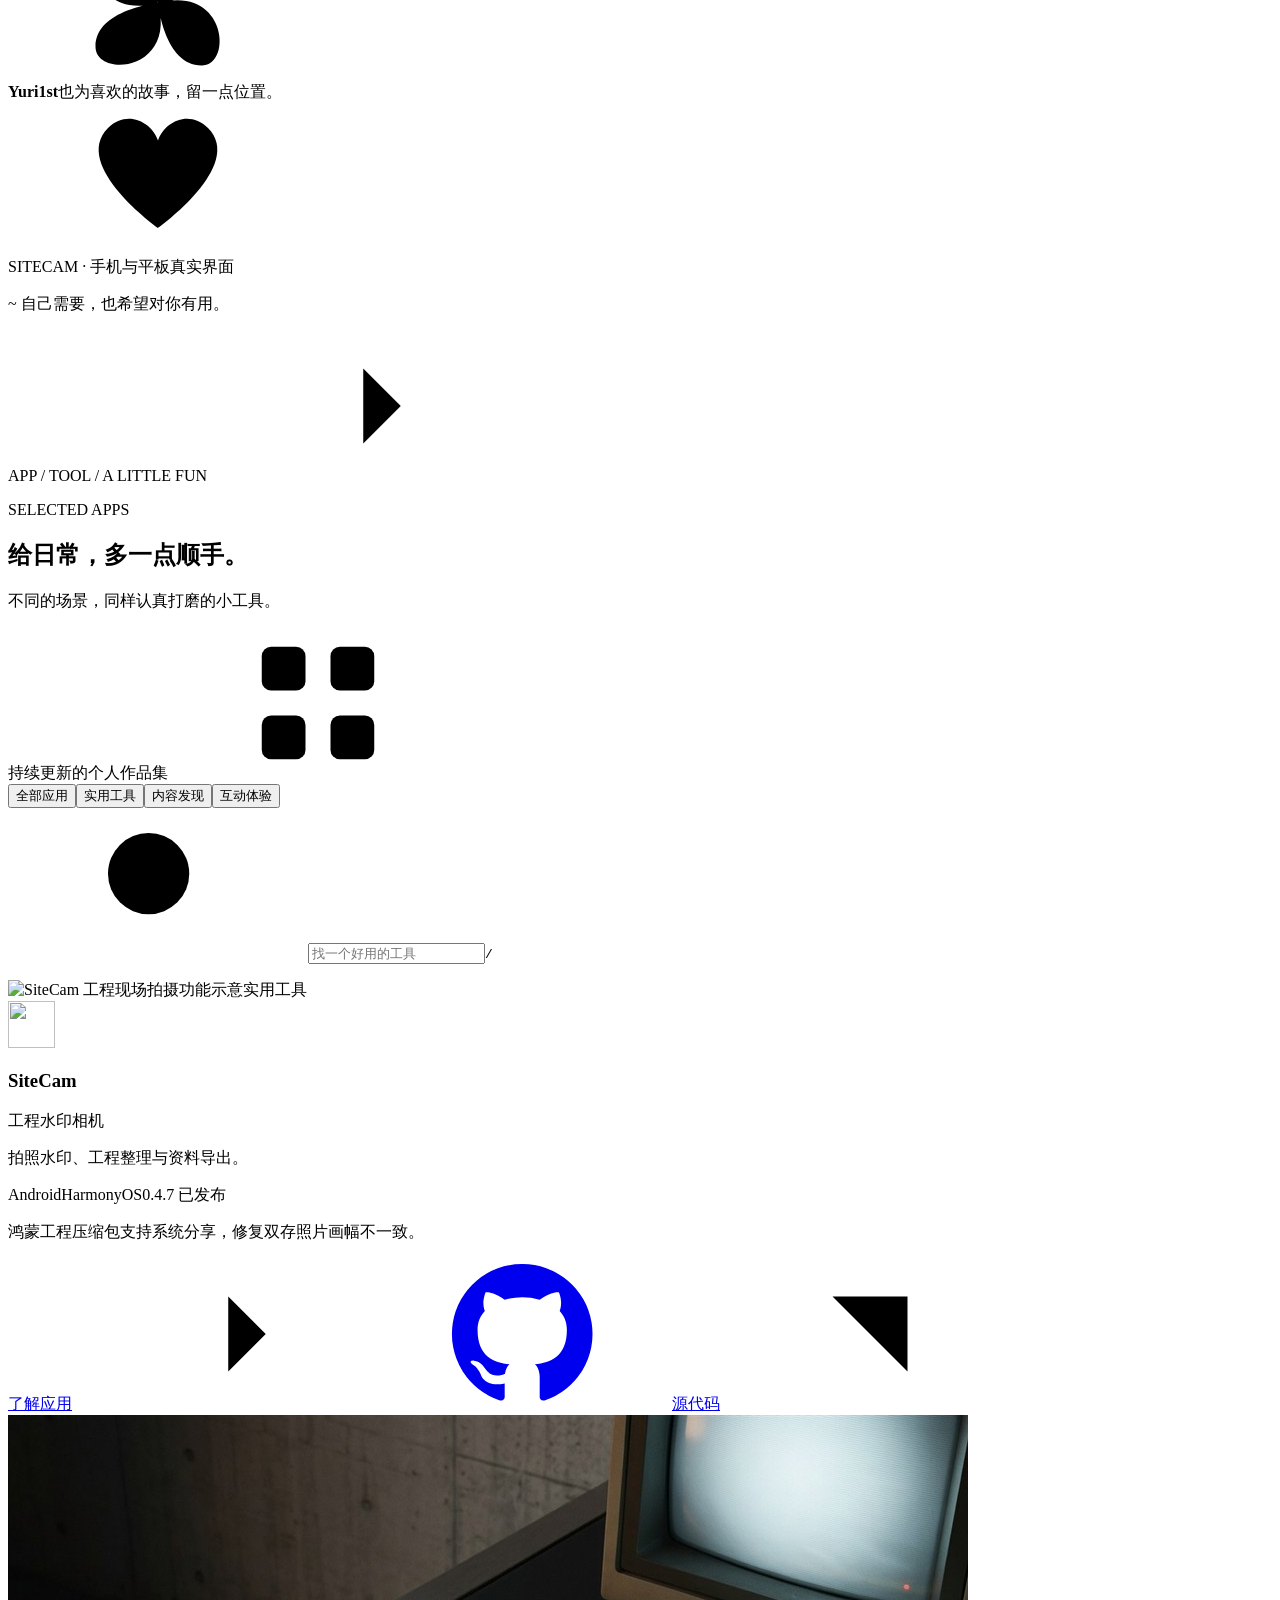
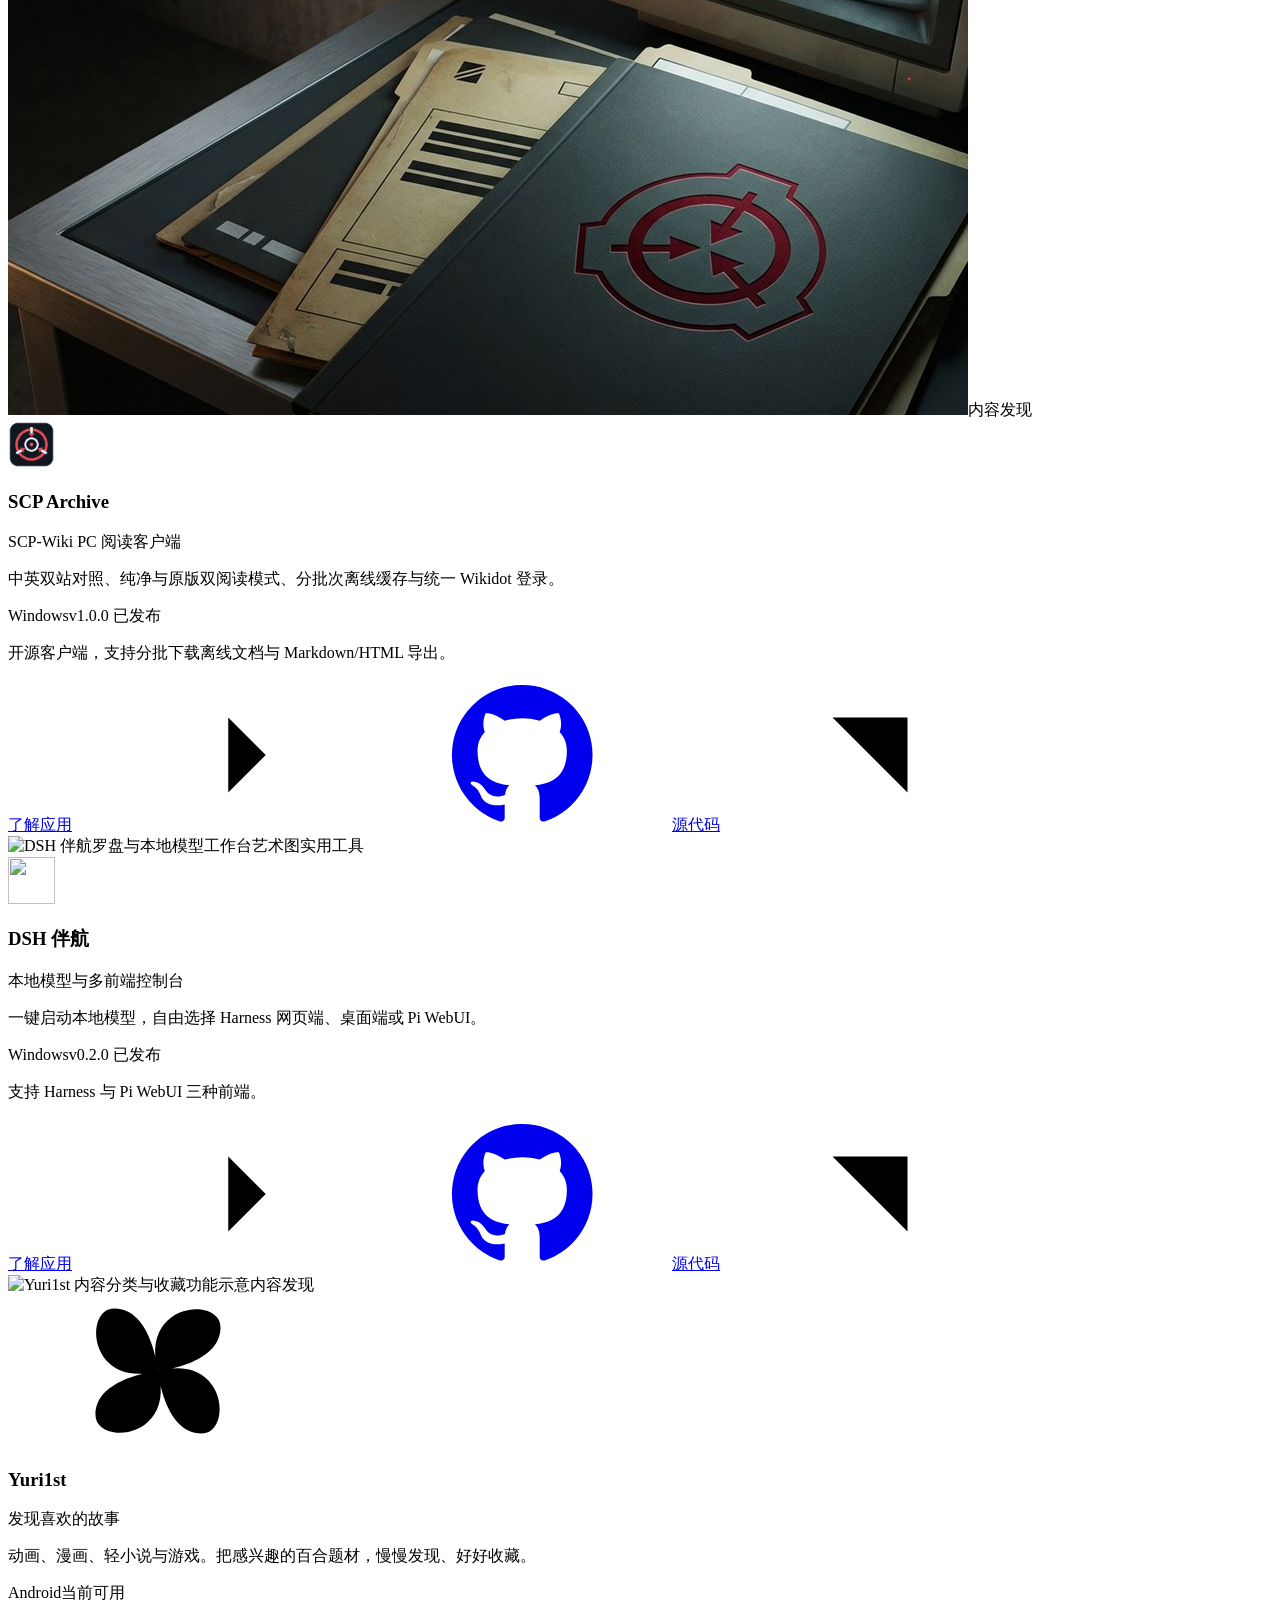
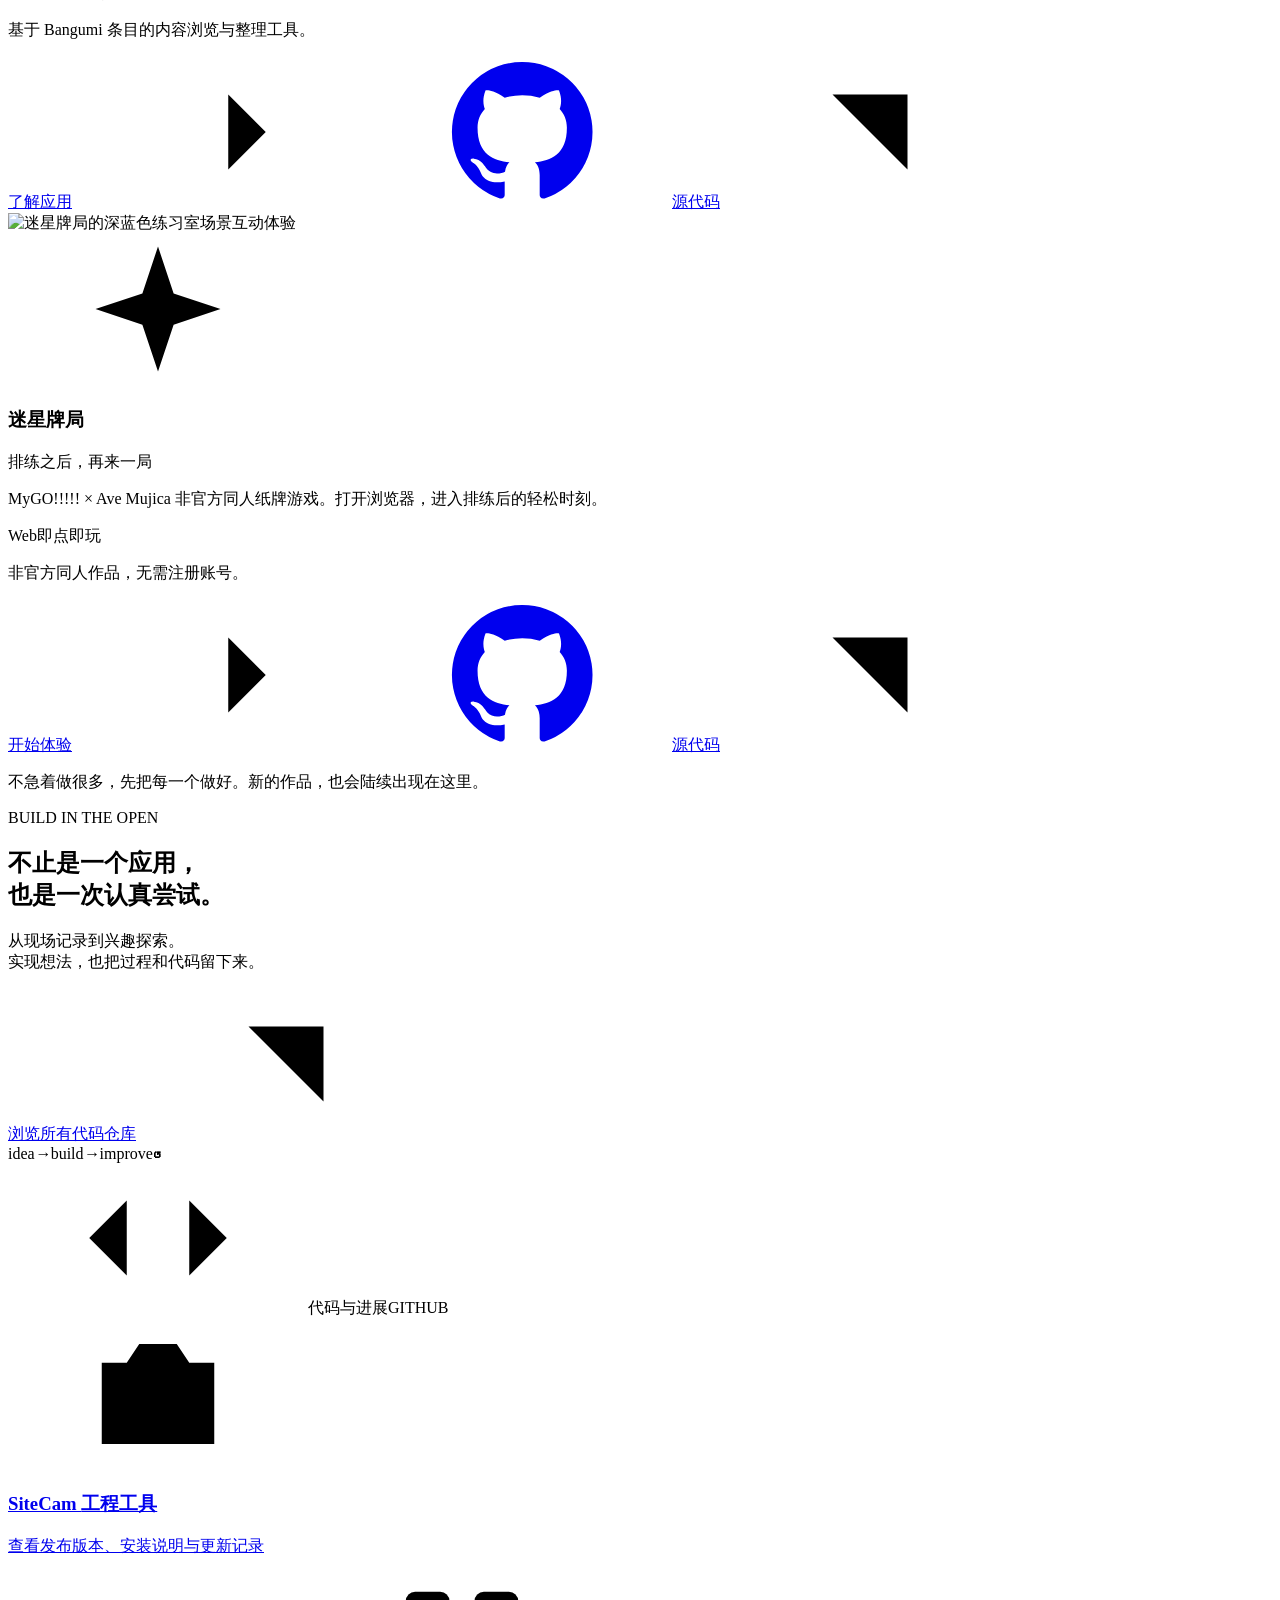
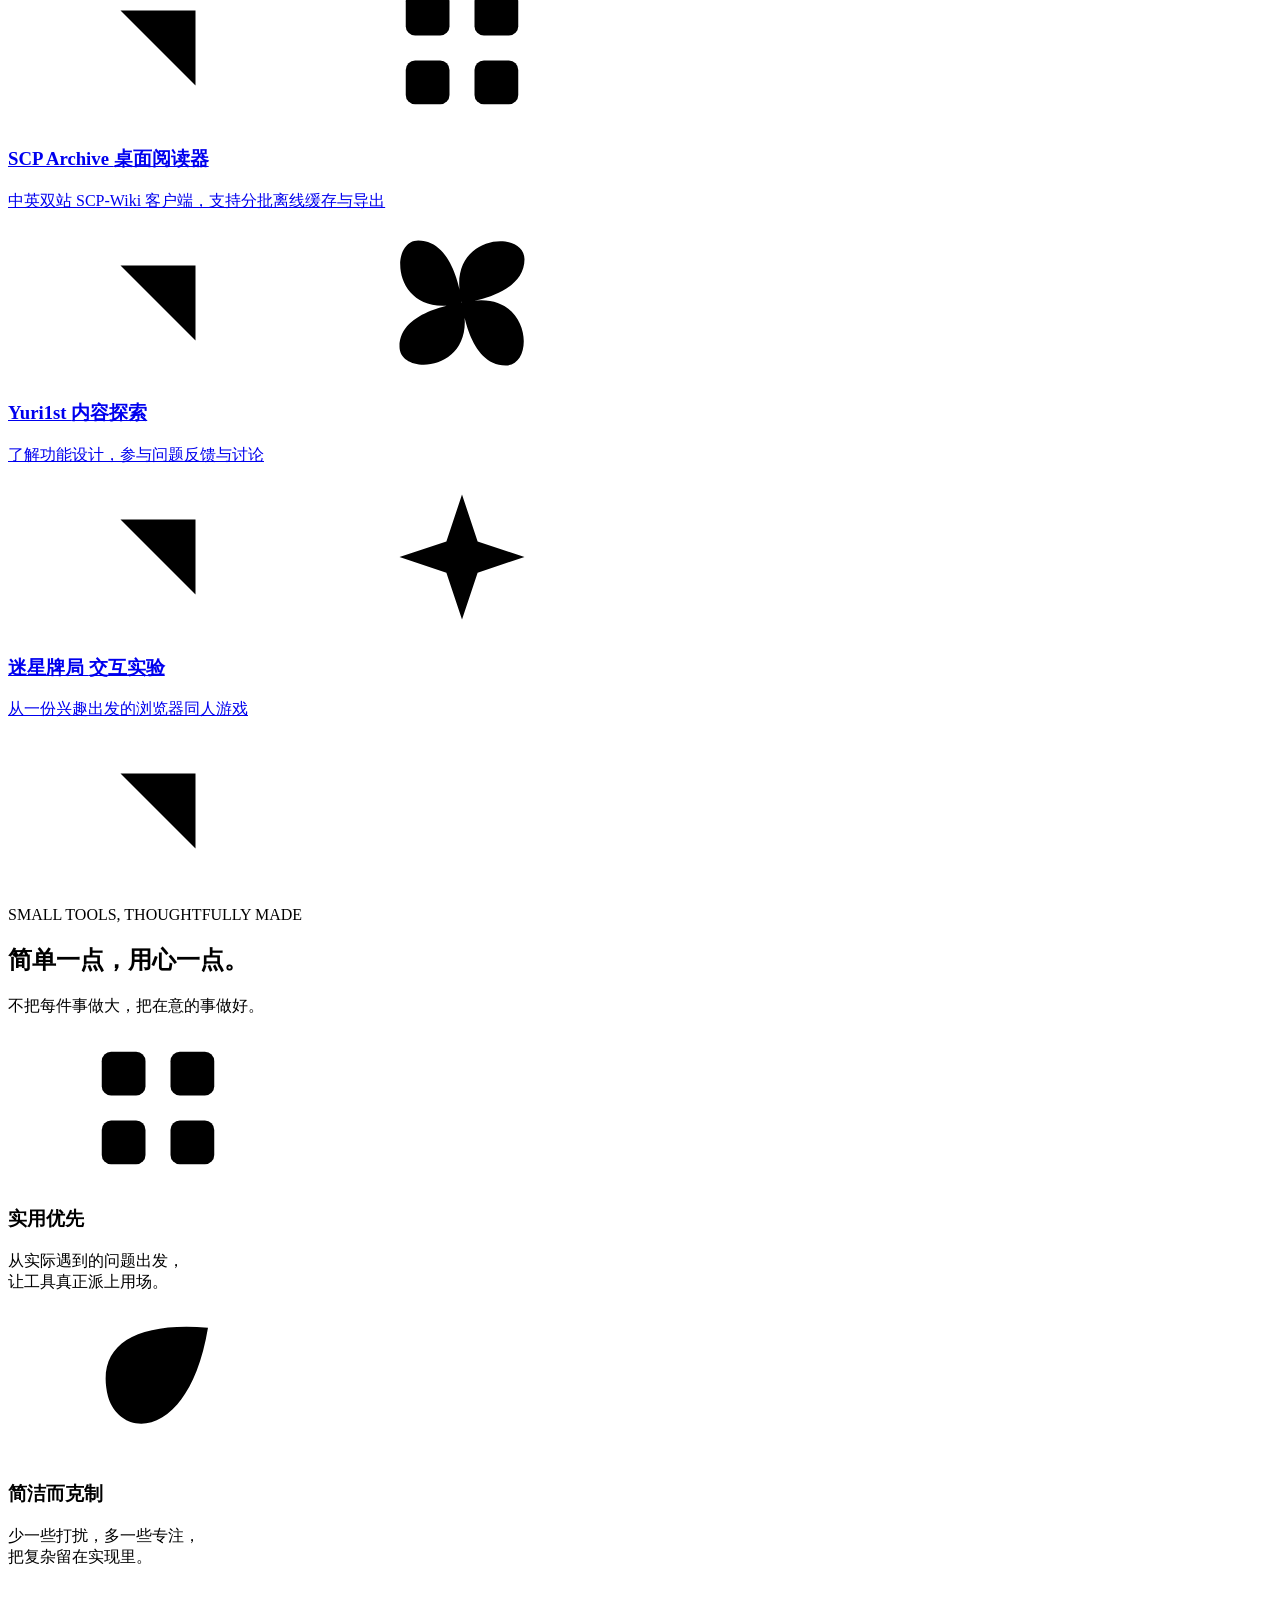
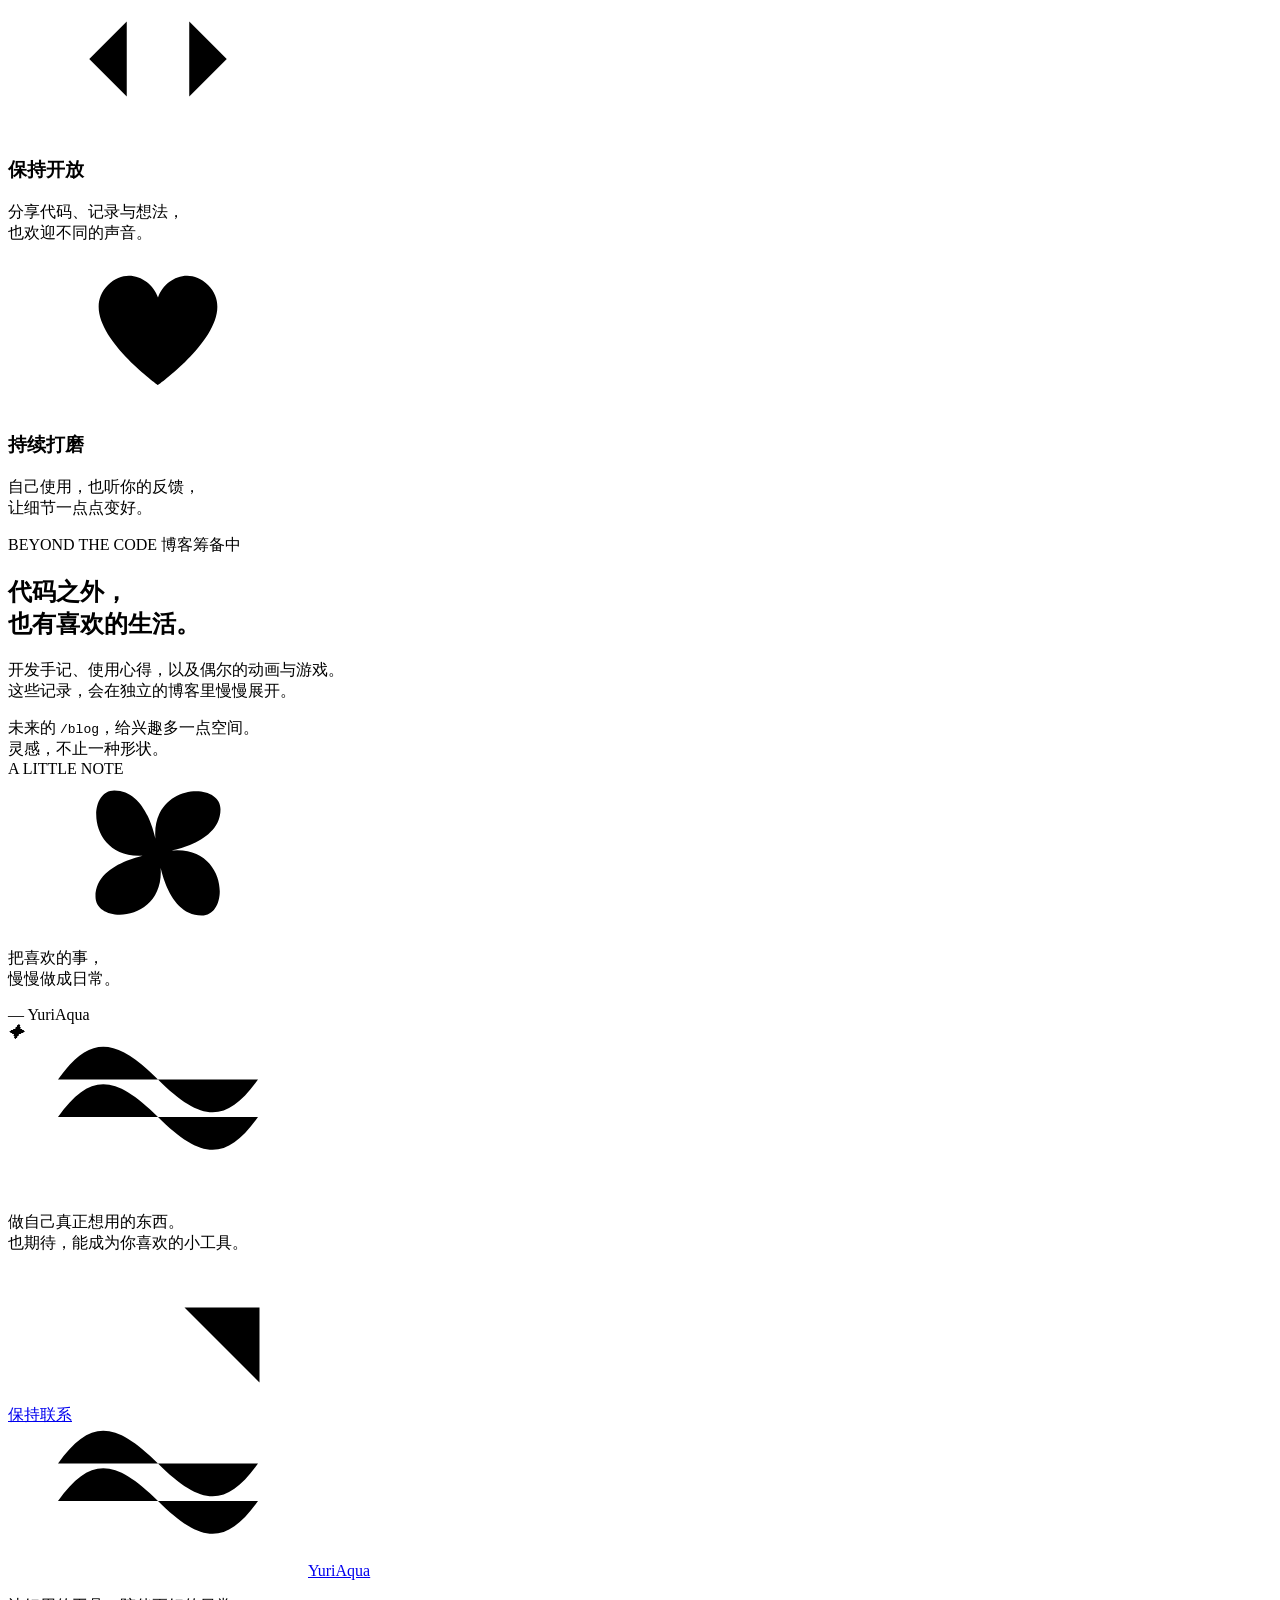
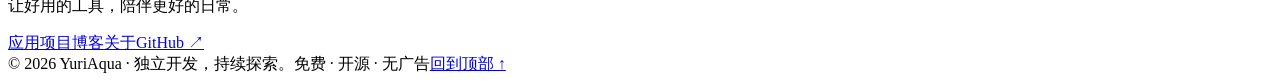
==== commit 0f3f2d86: "feat: add SCP Archive app showcase page and place beside SiteCam on homepage" ====
--- a/index.html
+++ b/index.html
@@ -57,16 +57,21 @@
 <!-- FILTERS:END --></div><label class="catalog-search"><svg class="icon"><use href="#i-search"/></svg><input id="app-search" type="search" placeholder="找一个好用的工具" aria-label="搜索应用、用途或平台" autocomplete="off"><kbd>/</kbd></label></div>
  <p id="catalog-status" class="sr-only" role="status" aria-live="polite"></p>
  <div class="app-grid" id="app-grid"><!-- APPS:START -->
+<article class="app-card" data-id="sitecam" data-category="实用工具" data-search="sitecam 工程水印相机 实用工具 拍照水印、工程整理与资料导出 导入照片加水印 文字标注拖动 再次编辑 视频预览 抓拍 连拍 快捷工程名称 天气水印 批量删除 字体 白板框 压缩包 android harmonyos" aria-labelledby="title-sitecam">
+ <div class="app-cover"><img src="/assets/home-v2/sitecam-cover.webp" alt="SiteCam 工程现场拍摄功能示意" width="960" height="600" loading="lazy"><span class="app-category">实用工具</span></div>
+ <div class="app-body"><div class="app-title-row"><span class="app-mark blue" aria-hidden="true"><img src="/assets/home-v2/sitecam-icon.webp" width="47" height="47" alt="" loading="lazy"></span><div><h3 id="title-sitecam">SiteCam</h3><p class="app-subtitle">工程水印相机</p></div></div>
+ <p class="app-description">拍照水印、工程整理与资料导出。</p><div class="app-platforms"><span class="platform-tag">Android</span><span class="platform-tag">HarmonyOS</span><span class="app-status">0.4.7 已发布</span></div><p class="app-note">鸿蒙工程压缩包支持系统分享，修复双存照片画幅不一致。</p>
+ <div class="app-actions"><a class="app-link" href="/sitecam/" aria-label="了解应用：SiteCam">了解应用<svg class="icon" aria-hidden="true"><use href="#i-arrow"/></svg></a><a class="source-link" href="https://github.com/toydream525/SiteCam" target="_blank" rel="noopener noreferrer" aria-label="SiteCam 的源代码"><svg class="icon" aria-hidden="true"><use href="#i-github"/></svg>源代码<svg class="icon" aria-hidden="true"><use href="#i-external"/></svg></a></div></div></article>
+<article class="app-card" data-id="scp-archive" data-category="内容发现" data-search="scp archive scp-wiki pc 阅读客户端 内容发现 实用工具 离线缓存 分批下载 中英双站 基金会 wikidot windows" aria-labelledby="title-scp-archive">
+ <div class="app-cover"><img src="/assets/home-v2/scp-archive-cover.jpg" alt="SCP Archive 机密档案夹、涂黑文档与地下收容站复古终端封面图" width="960" height="600" loading="lazy"><span class="app-category">内容发现</span></div>
+ <div class="app-body"><div class="app-title-row"><span class="app-mark navy" aria-hidden="true"><img src="/assets/home-v2/scp-archive-icon.png" width="47" height="47" alt="" loading="lazy"></span><div><h3 id="title-scp-archive">SCP Archive</h3><p class="app-subtitle">SCP-Wiki PC 阅读客户端</p></div></div>
+ <p class="app-description">中英双站对照、纯净与原版双阅读模式、分批次离线缓存与统一 Wikidot 登录。</p><div class="app-platforms"><span class="platform-tag">Windows</span><span class="app-status">v1.0.0 已发布</span></div><p class="app-note">开源客户端，支持分批下载离线文档与 Markdown/HTML 导出。</p>
+ <div class="app-actions"><a class="app-link" href="/scp-archive/" aria-label="了解应用：SCP Archive">了解应用<svg class="icon" aria-hidden="true"><use href="#i-arrow"/></svg></a><a class="source-link" href="https://github.com/toydream525/scp-archive-desktop" target="_blank" rel="noopener noreferrer" aria-label="SCP Archive 的源代码"><svg class="icon" aria-hidden="true"><use href="#i-github"/></svg>源代码<svg class="icon" aria-hidden="true"><use href="#i-external"/></svg></a></div></div></article>
 <article class="app-card" data-id="dsh-companion" data-category="实用工具" data-search="dsh 伴航 本地模型与多前端控制台 实用工具 一键启动本地模型，自由选择 harness 网页端、桌面端或 pi webui。 windows" aria-labelledby="title-dsh-companion">
  <div class="app-cover"><img src="/assets/home-v2/dsh-companion-cover.webp" alt="DSH 伴航罗盘与本地模型工作台艺术图" width="960" height="600" loading="lazy"><span class="app-category">实用工具</span></div>
  <div class="app-body"><div class="app-title-row"><span class="app-mark blue" aria-hidden="true"><img src="/assets/home-v2/dsh-companion-icon.png" width="47" height="47" alt="" loading="lazy"></span><div><h3 id="title-dsh-companion">DSH 伴航</h3><p class="app-subtitle">本地模型与多前端控制台</p></div></div>
  <p class="app-description">一键启动本地模型，自由选择 Harness 网页端、桌面端或 Pi WebUI。</p><div class="app-platforms"><span class="platform-tag">Windows</span><span class="app-status">v0.2.0 已发布</span></div><p class="app-note">支持 Harness 与 Pi WebUI 三种前端。</p>
  <div class="app-actions"><a class="app-link" href="/harness/" aria-label="了解应用：DSH 伴航">了解应用<svg class="icon" aria-hidden="true"><use href="#i-arrow"/></svg></a><a class="source-link" href="https://github.com/toydream525/deepseek-harness-companion" target="_blank" rel="noopener noreferrer" aria-label="DSH 伴航 的源代码"><svg class="icon" aria-hidden="true"><use href="#i-github"/></svg>源代码<svg class="icon" aria-hidden="true"><use href="#i-external"/></svg></a></div></div></article>
-<article class="app-card" data-id="sitecam" data-category="实用工具" data-search="sitecam 工程水印相机 实用工具 拍照水印、工程整理与资料导出 导入照片加水印 文字标注拖动 再次编辑 视频预览 抓拍 连拍 快捷工程名称 天气水印 批量删除 字体 白板框 压缩包 android harmonyos" aria-labelledby="title-sitecam">
- <div class="app-cover"><img src="/assets/home-v2/sitecam-cover.webp" alt="SiteCam 工程现场拍摄功能示意" width="960" height="600" loading="lazy"><span class="app-category">实用工具</span></div>
- <div class="app-body"><div class="app-title-row"><span class="app-mark blue" aria-hidden="true"><img src="/assets/home-v2/sitecam-icon.webp" width="47" height="47" alt="" loading="lazy"></span><div><h3 id="title-sitecam">SiteCam</h3><p class="app-subtitle">工程水印相机</p></div></div>
- <p class="app-description">拍照水印、工程整理与资料导出。</p><div class="app-platforms"><span class="platform-tag">Android</span><span class="platform-tag">HarmonyOS</span><span class="app-status">0.4.7 已发布</span></div><p class="app-note">鸿蒙工程压缩包支持系统分享，修复双存照片画幅不一致。</p>
- <div class="app-actions"><a class="app-link" href="/sitecam/" aria-label="了解应用：SiteCam">了解应用<svg class="icon" aria-hidden="true"><use href="#i-arrow"/></svg></a><a class="source-link" href="https://github.com/toydream525/SiteCam" target="_blank" rel="noopener noreferrer" aria-label="SiteCam 的源代码"><svg class="icon" aria-hidden="true"><use href="#i-github"/></svg>源代码<svg class="icon" aria-hidden="true"><use href="#i-external"/></svg></a></div></div></article>
 <article class="app-card" data-id="yuri1st" data-category="内容发现" data-search="yuri1st 发现喜欢的故事 内容发现 动画、漫画、轻小说与游戏。把感兴趣的百合题材，慢慢发现、好好收藏。 android" aria-labelledby="title-yuri1st">
  <div class="app-cover"><img src="/assets/home-v2/yuri1st-cover.webp" alt="Yuri1st 内容分类与收藏功能示意" width="960" height="600" loading="lazy"><span class="app-category">内容发现</span></div>
  <div class="app-body"><div class="app-title-row"><span class="app-mark pink" aria-hidden="true"><svg class="icon" aria-hidden="true"><use href="#i-flower"/></svg></span><div><h3 id="title-yuri1st">Yuri1st</h3><p class="app-subtitle">发现喜欢的故事</p></div></div>
@@ -84,6 +89,7 @@
 </section>
 <section id="projects" class="project-section"><div class="container project-layout"><div class="project-intro"><p class="eyebrow">BUILD IN THE OPEN</p><h2>不止是一个应用，<br>也是一次认真尝试。</h2><p>从现场记录到兴趣探索。<br>实现想法，也把过程和代码留下来。</p><a class="text-link" href="https://github.com/toydream525?tab=repositories" target="_blank" rel="noopener noreferrer">浏览所有代码仓库<svg class="icon"><use href="#i-external"/></svg></a><div class="code-decoration" aria-hidden="true"><span>idea</span><i>→</i><span>build</span><i>→</i><span>improve</span><b>↺</b></div></div><div class="project-panel"><div class="panel-heading"><span><svg class="icon"><use href="#i-code"/></svg>代码与进展</span><span class="panel-source">GITHUB</span></div>
 <a class="project-row" href="https://github.com/toydream525/SiteCam/releases/latest" target="_blank" rel="noopener noreferrer"><span class="repo-icon blue"><svg class="icon"><use href="#i-camera"/></svg></span><div><h3>SiteCam <span>工程工具</span></h3><p>查看发布版本、安装说明与更新记录</p></div><svg class="icon row-arrow"><use href="#i-external"/></svg></a>
+<a class="project-row" href="https://github.com/toydream525/scp-archive-desktop/releases/latest" target="_blank" rel="noopener noreferrer"><span class="repo-icon blue"><svg class="icon"><use href="#i-grid"/></svg></span><div><h3>SCP Archive <span>桌面阅读器</span></h3><p>中英双站 SCP-Wiki 客户端，支持分批离线缓存与导出</p></div><svg class="icon row-arrow"><use href="#i-external"/></svg></a>
 <a class="project-row" href="https://github.com/toydream525/Yuri1st" target="_blank" rel="noopener noreferrer"><span class="repo-icon pink"><svg class="icon"><use href="#i-flower"/></svg></span><div><h3>Yuri1st <span>内容探索</span></h3><p>了解功能设计，参与问题反馈与讨论</p></div><svg class="icon row-arrow"><use href="#i-external"/></svg></a>
 <a class="project-row" href="https://github.com/toydream525/mygo-demo" target="_blank" rel="noopener noreferrer"><span class="repo-icon violet"><svg class="icon"><use href="#i-star"/></svg></span><div><h3>迷星牌局 <span>交互实验</span></h3><p>从一份兴趣出发的浏览器同人游戏</p></div><svg class="icon row-arrow"><use href="#i-external"/></svg></a>
 </div></div></section>
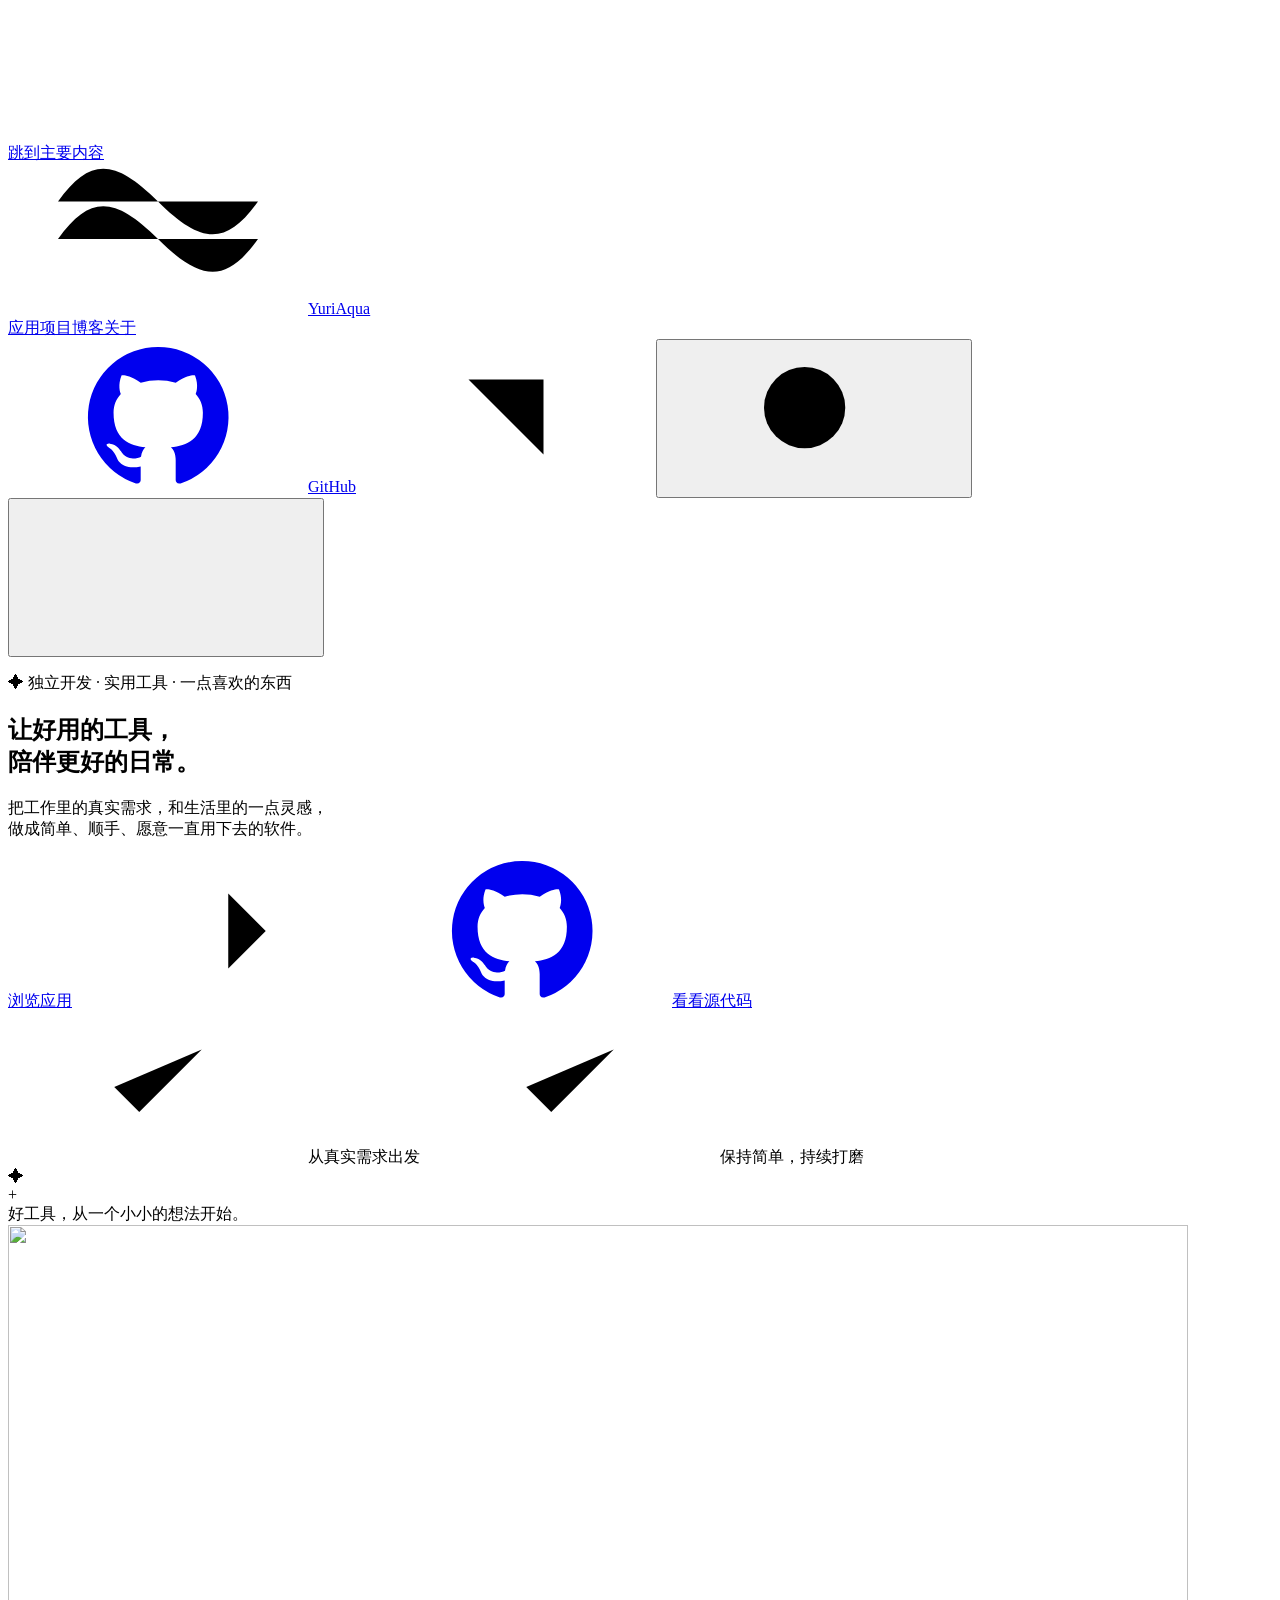
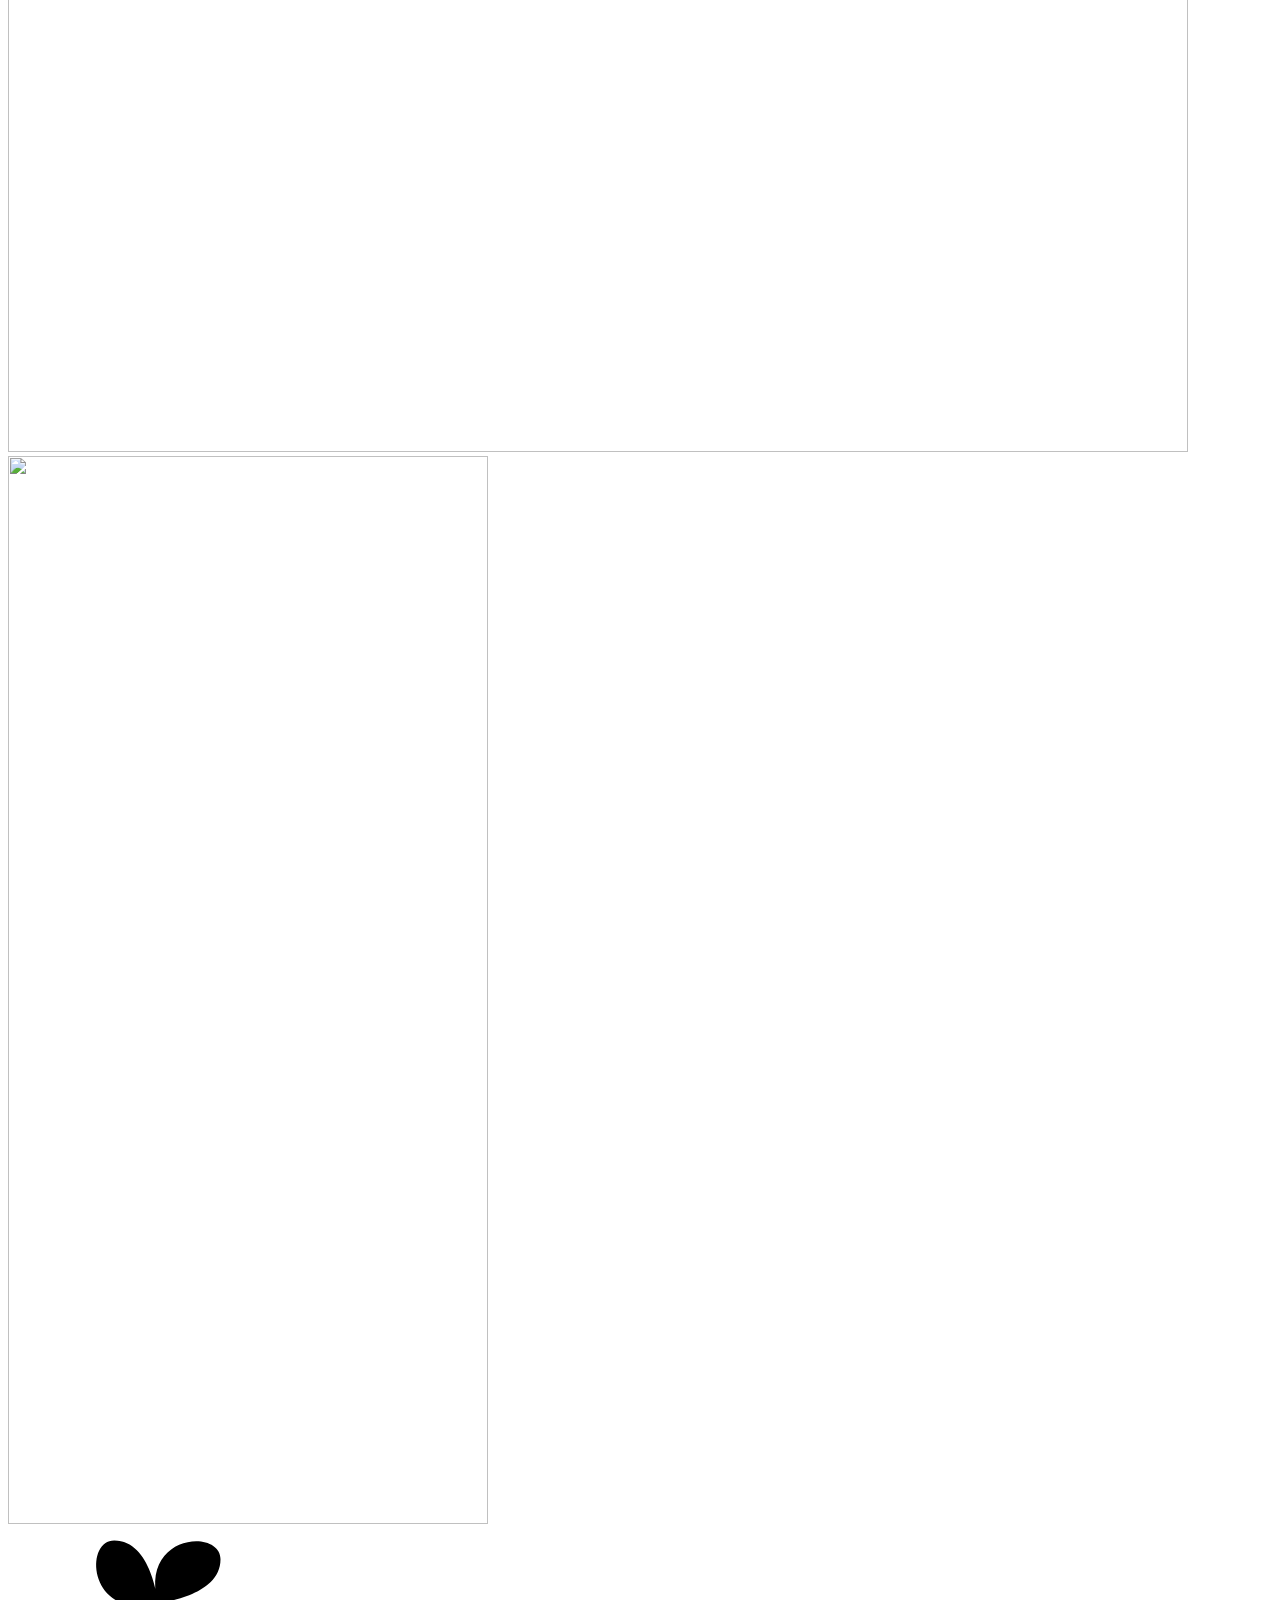
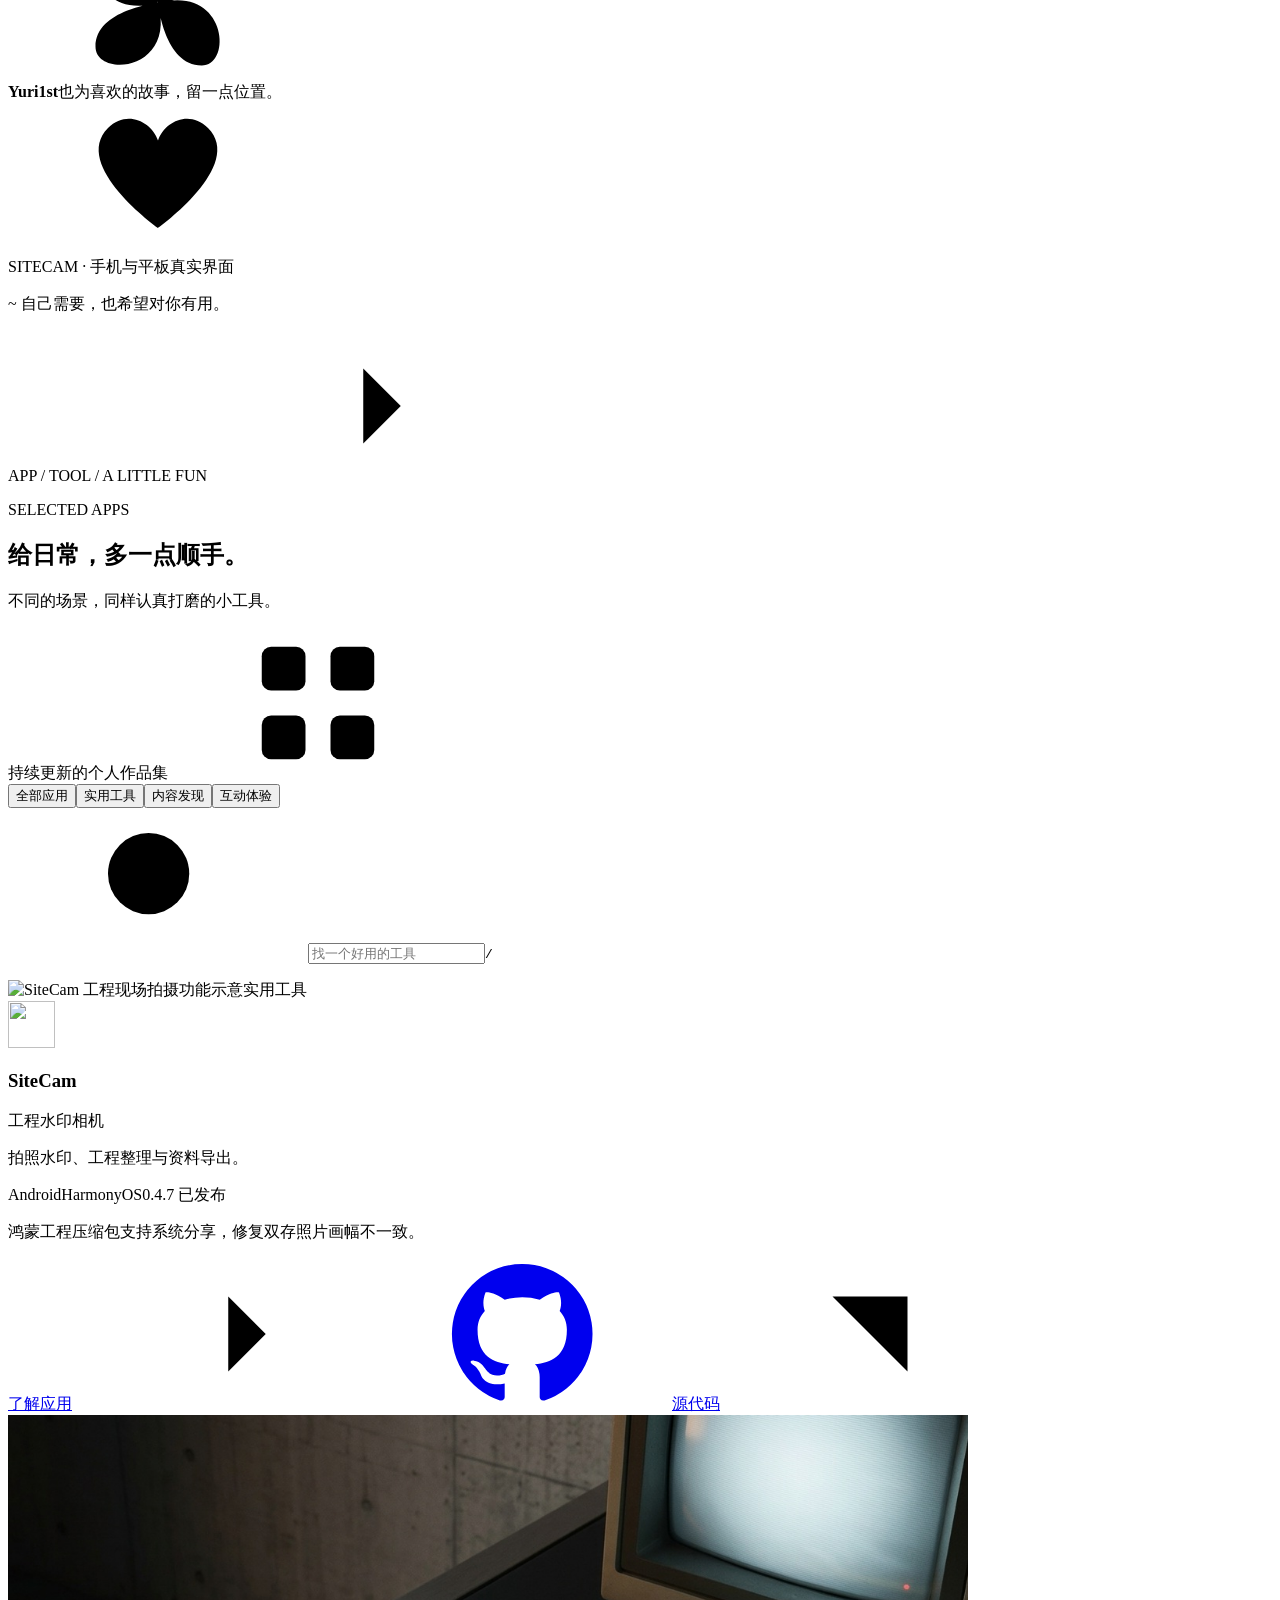
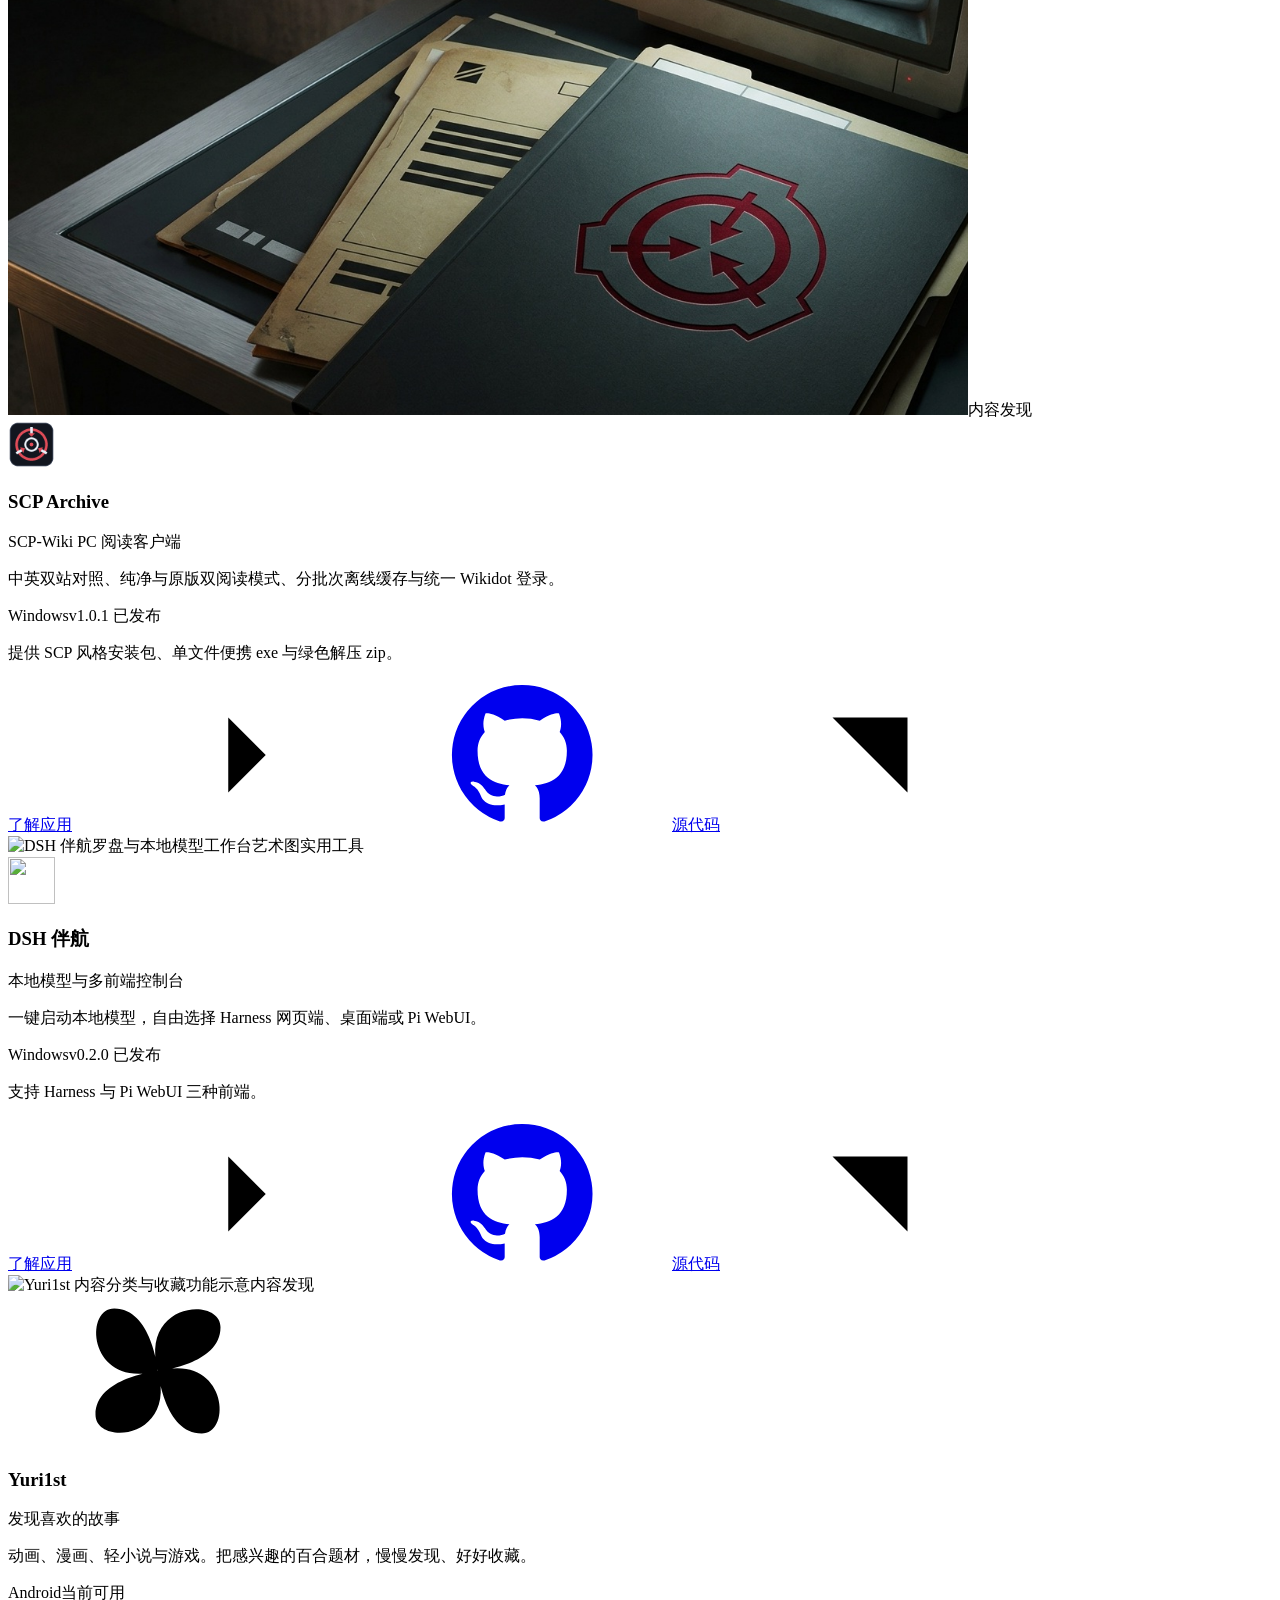
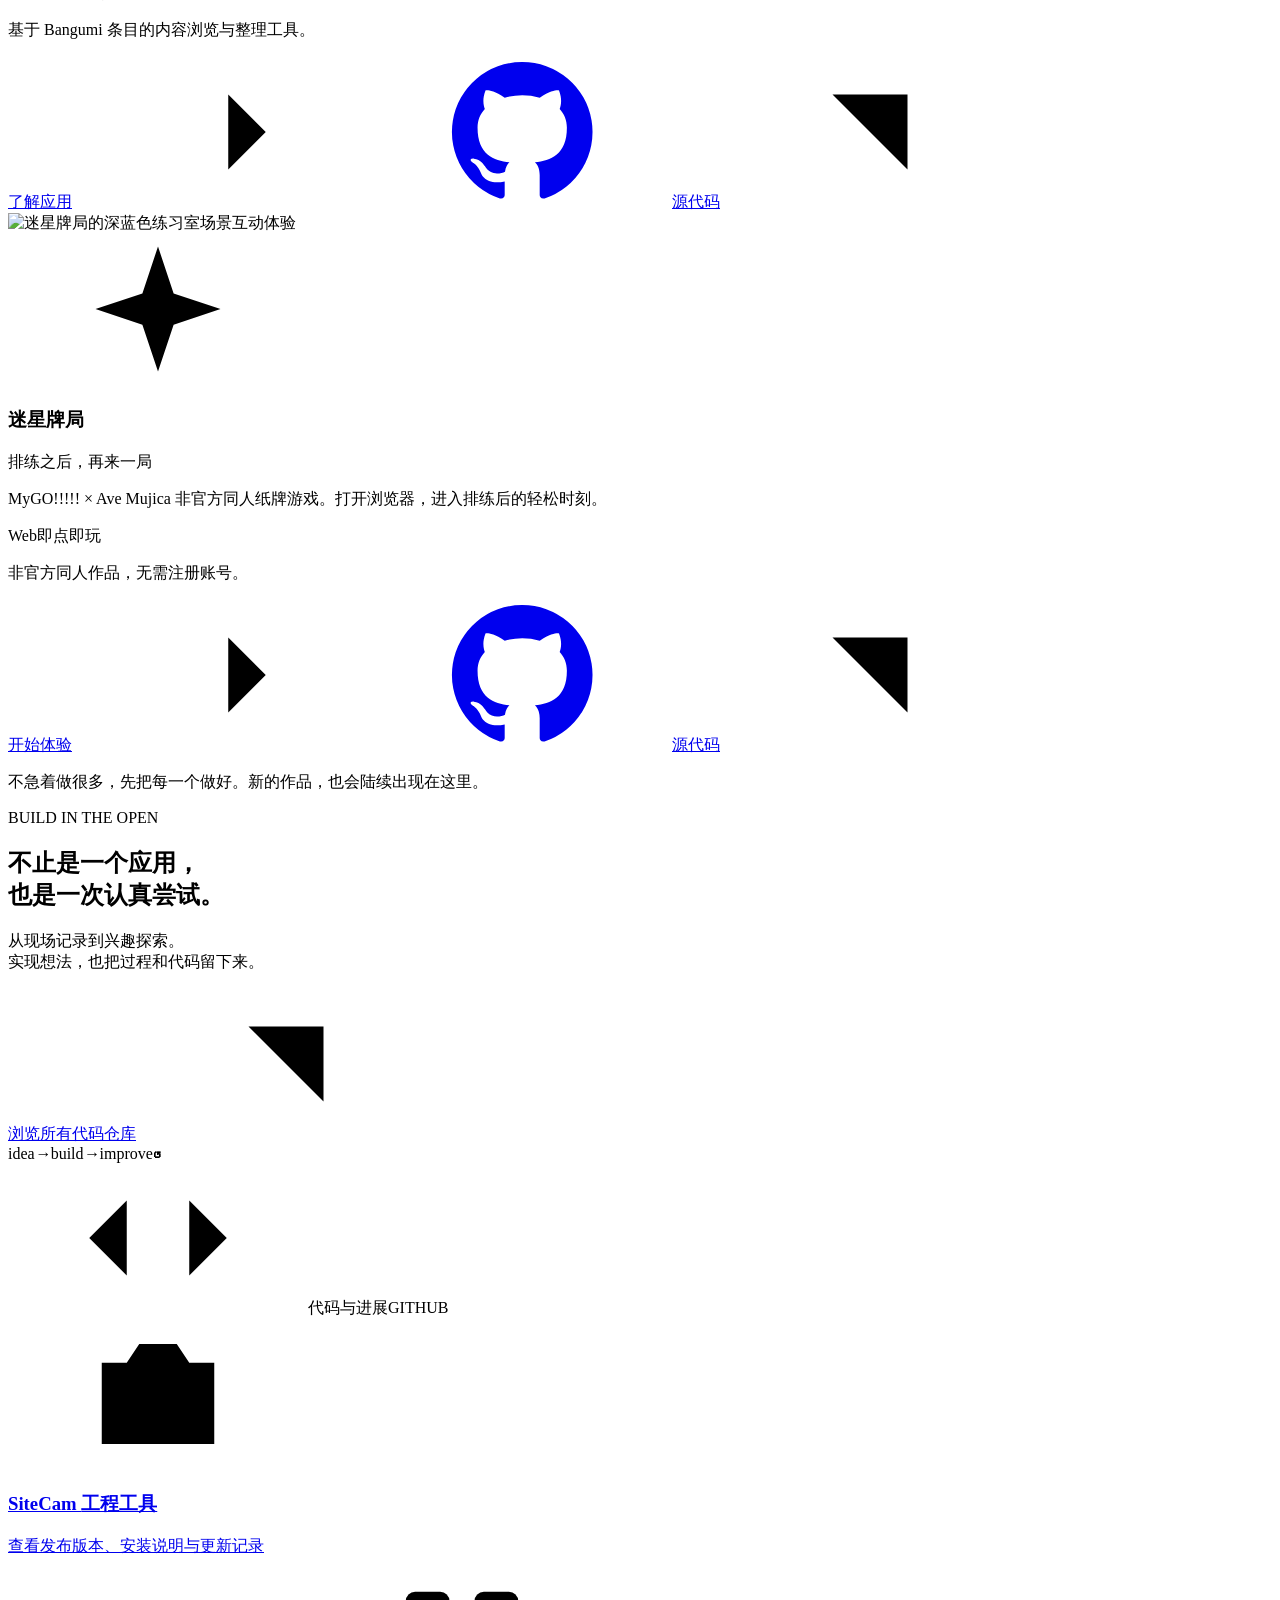
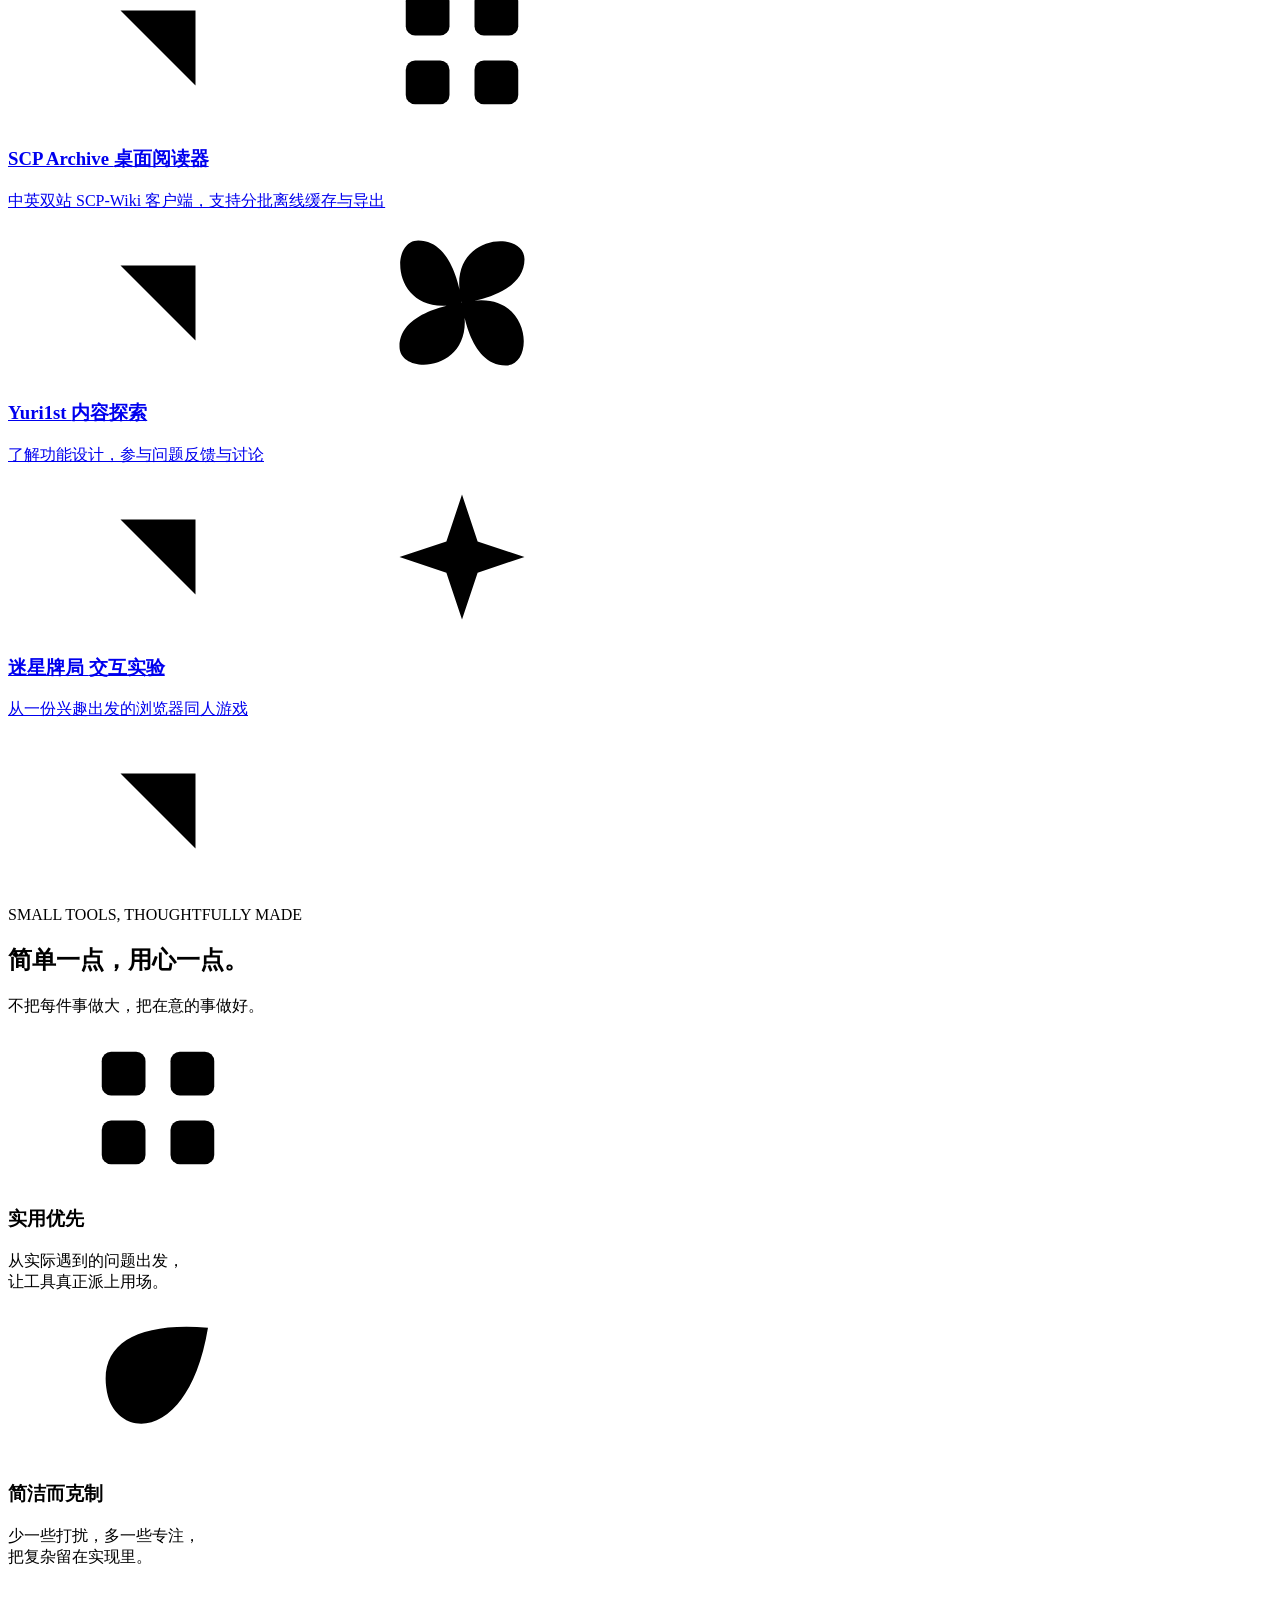
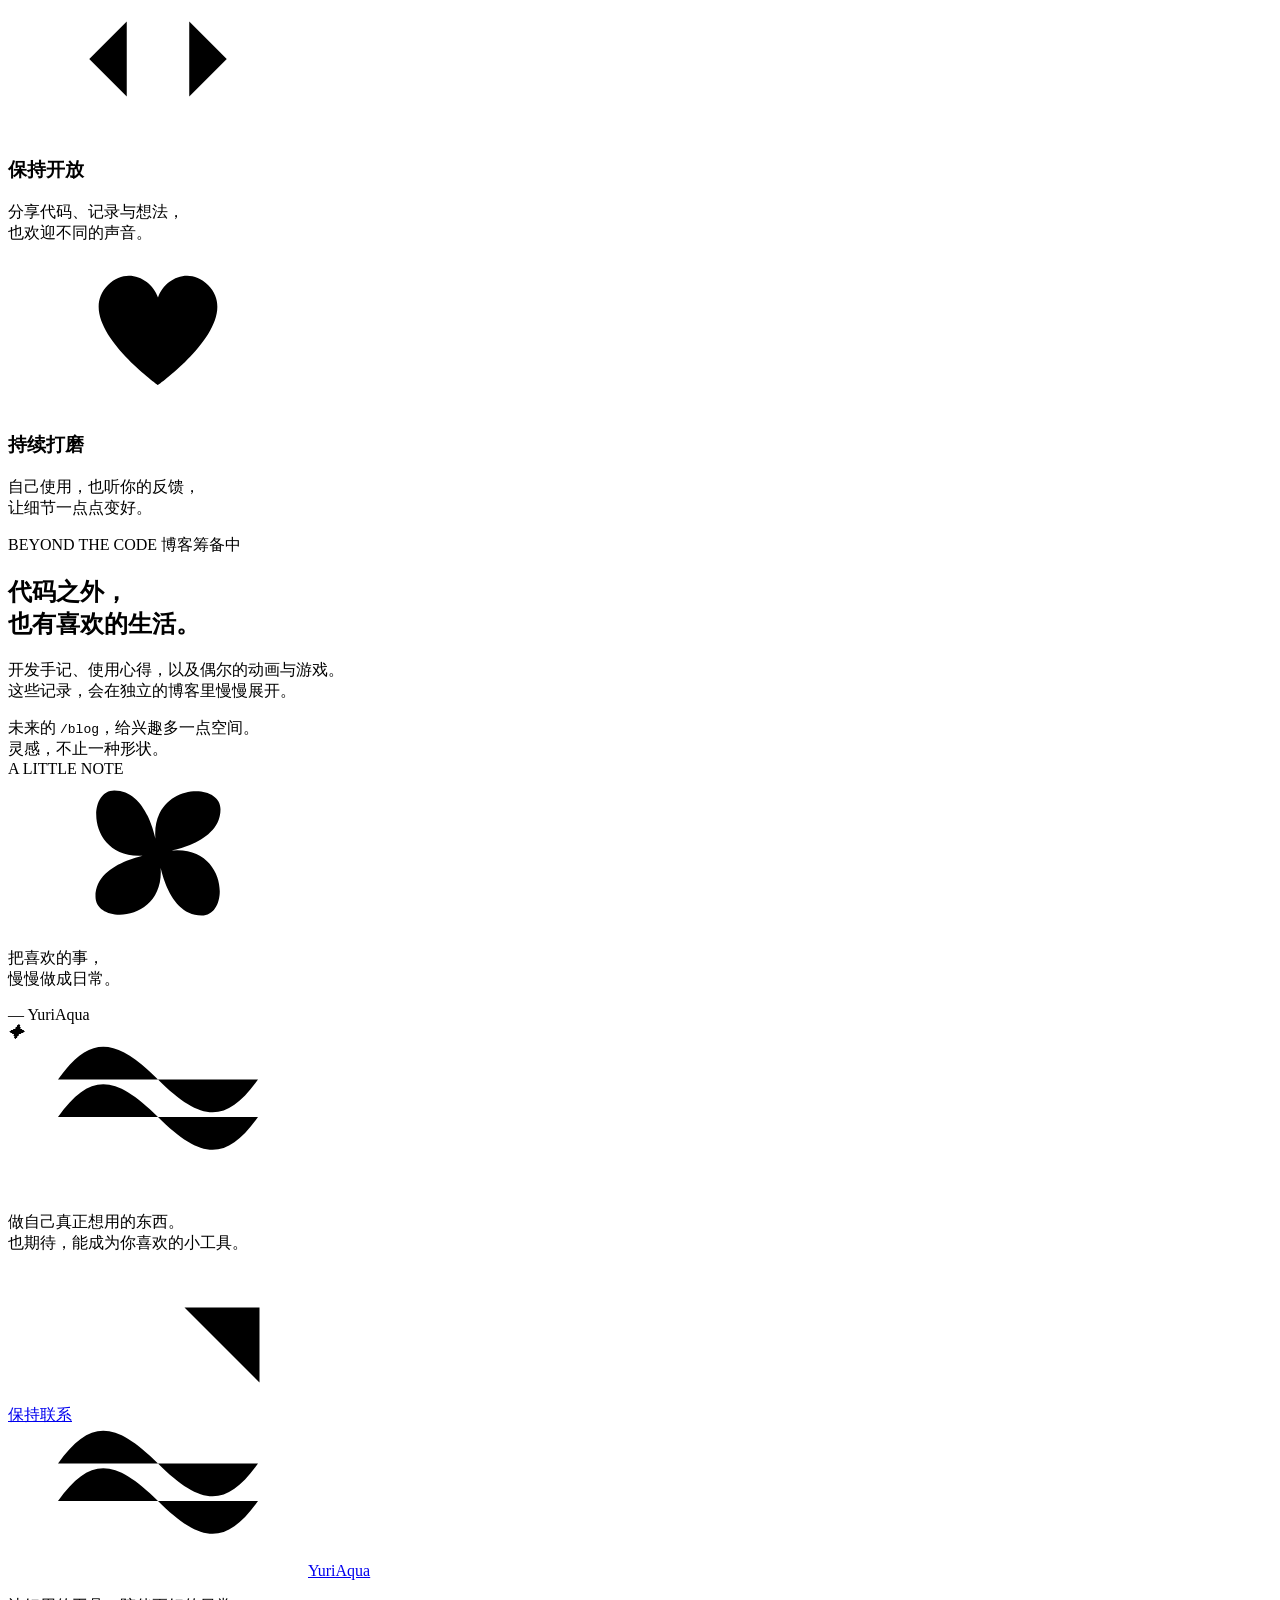
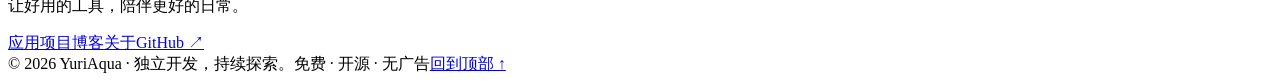
==== commit e446c35d: "feat(scp-archive): update to v1.0.1 with Installer, Single-File EXE, and Green ZIP downloads" ====
--- a/index.html
+++ b/index.html
@@ -65,7 +65,7 @@
 <article class="app-card" data-id="scp-archive" data-category="内容发现" data-search="scp archive scp-wiki pc 阅读客户端 内容发现 实用工具 离线缓存 分批下载 中英双站 基金会 wikidot windows" aria-labelledby="title-scp-archive">
  <div class="app-cover"><img src="/assets/home-v2/scp-archive-cover.jpg" alt="SCP Archive 机密档案夹、涂黑文档与地下收容站复古终端封面图" width="960" height="600" loading="lazy"><span class="app-category">内容发现</span></div>
  <div class="app-body"><div class="app-title-row"><span class="app-mark navy" aria-hidden="true"><img src="/assets/home-v2/scp-archive-icon.png" width="47" height="47" alt="" loading="lazy"></span><div><h3 id="title-scp-archive">SCP Archive</h3><p class="app-subtitle">SCP-Wiki PC 阅读客户端</p></div></div>
- <p class="app-description">中英双站对照、纯净与原版双阅读模式、分批次离线缓存与统一 Wikidot 登录。</p><div class="app-platforms"><span class="platform-tag">Windows</span><span class="app-status">v1.0.0 已发布</span></div><p class="app-note">开源客户端，支持分批下载离线文档与 Markdown/HTML 导出。</p>
+ <p class="app-description">中英双站对照、纯净与原版双阅读模式、分批次离线缓存与统一 Wikidot 登录。</p><div class="app-platforms"><span class="platform-tag">Windows</span><span class="app-status">v1.0.1 已发布</span></div><p class="app-note">提供 SCP 风格安装包、单文件便携 exe 与绿色解压 zip。</p>
  <div class="app-actions"><a class="app-link" href="/scp-archive/" aria-label="了解应用：SCP Archive">了解应用<svg class="icon" aria-hidden="true"><use href="#i-arrow"/></svg></a><a class="source-link" href="https://github.com/toydream525/scp-archive-desktop" target="_blank" rel="noopener noreferrer" aria-label="SCP Archive 的源代码"><svg class="icon" aria-hidden="true"><use href="#i-github"/></svg>源代码<svg class="icon" aria-hidden="true"><use href="#i-external"/></svg></a></div></div></article>
 <article class="app-card" data-id="dsh-companion" data-category="实用工具" data-search="dsh 伴航 本地模型与多前端控制台 实用工具 一键启动本地模型，自由选择 harness 网页端、桌面端或 pi webui。 windows" aria-labelledby="title-dsh-companion">
  <div class="app-cover"><img src="/assets/home-v2/dsh-companion-cover.webp" alt="DSH 伴航罗盘与本地模型工作台艺术图" width="960" height="600" loading="lazy"><span class="app-category">实用工具</span></div>
